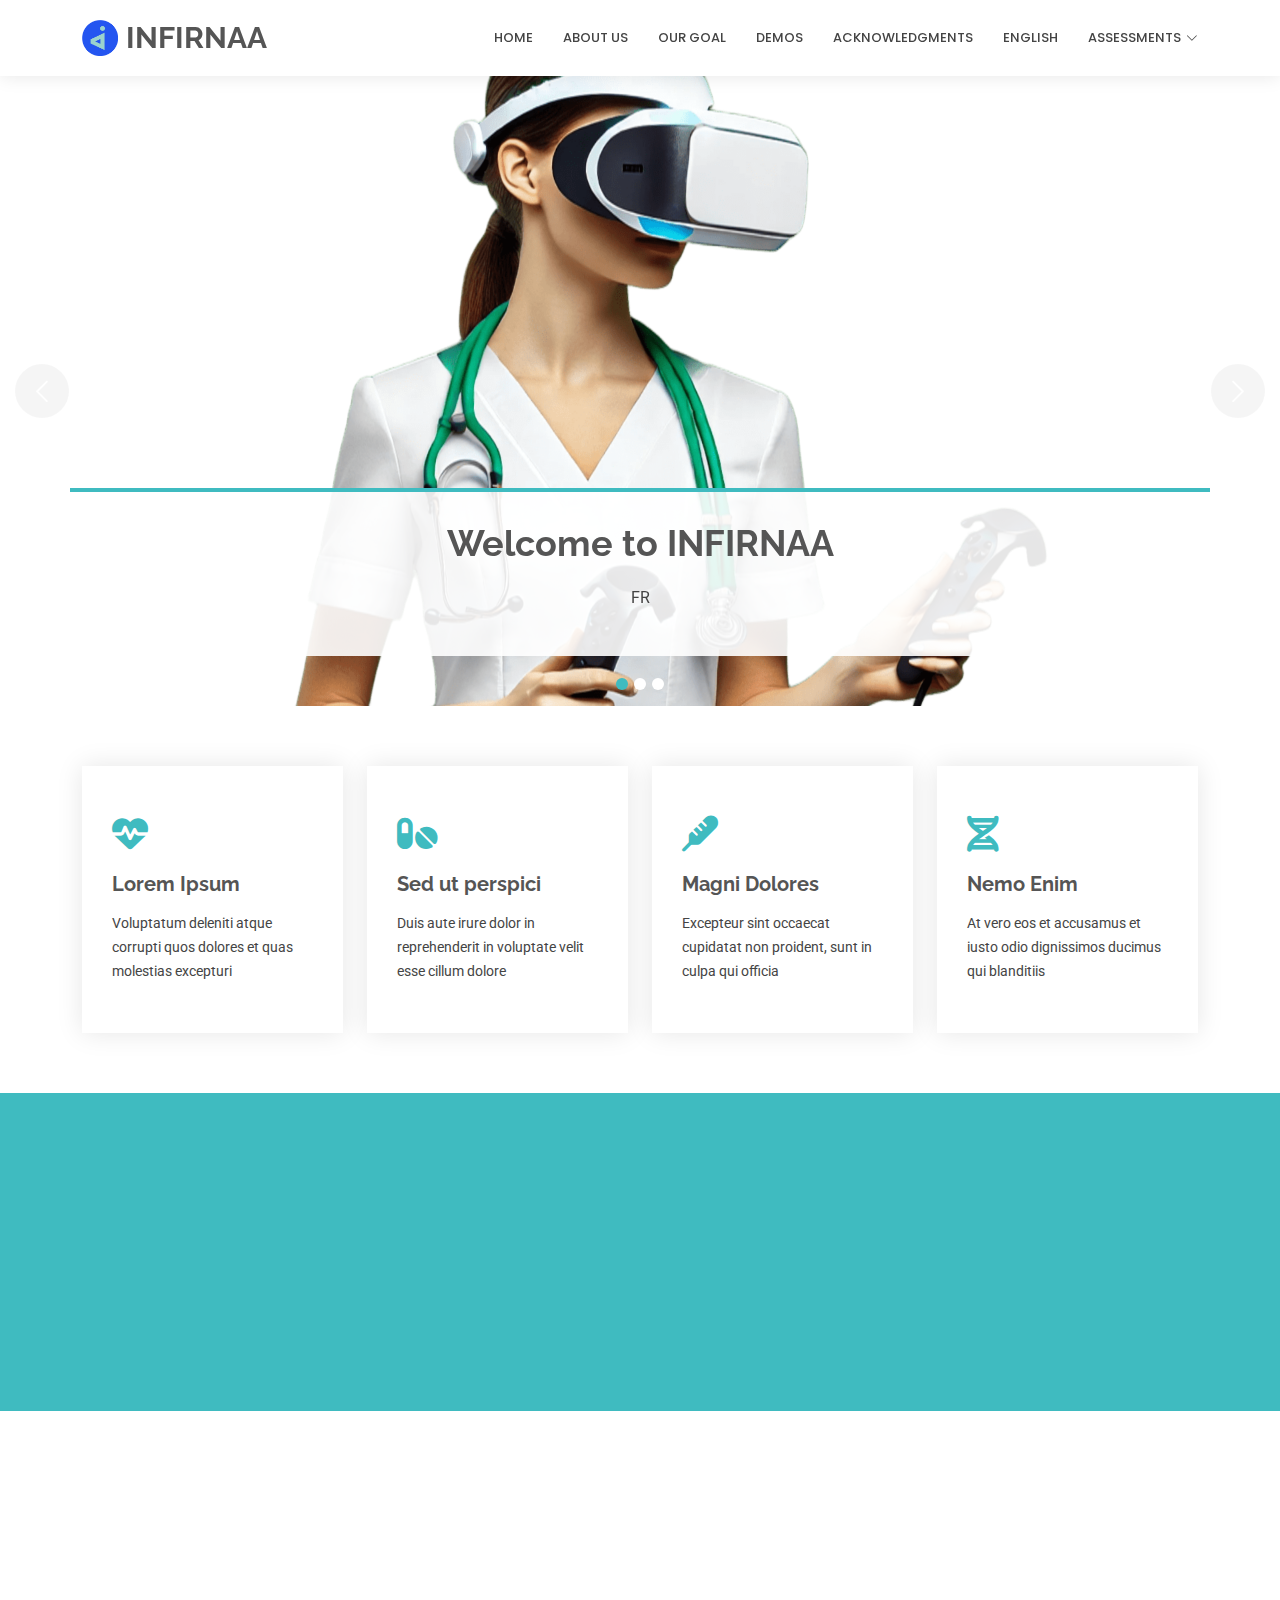
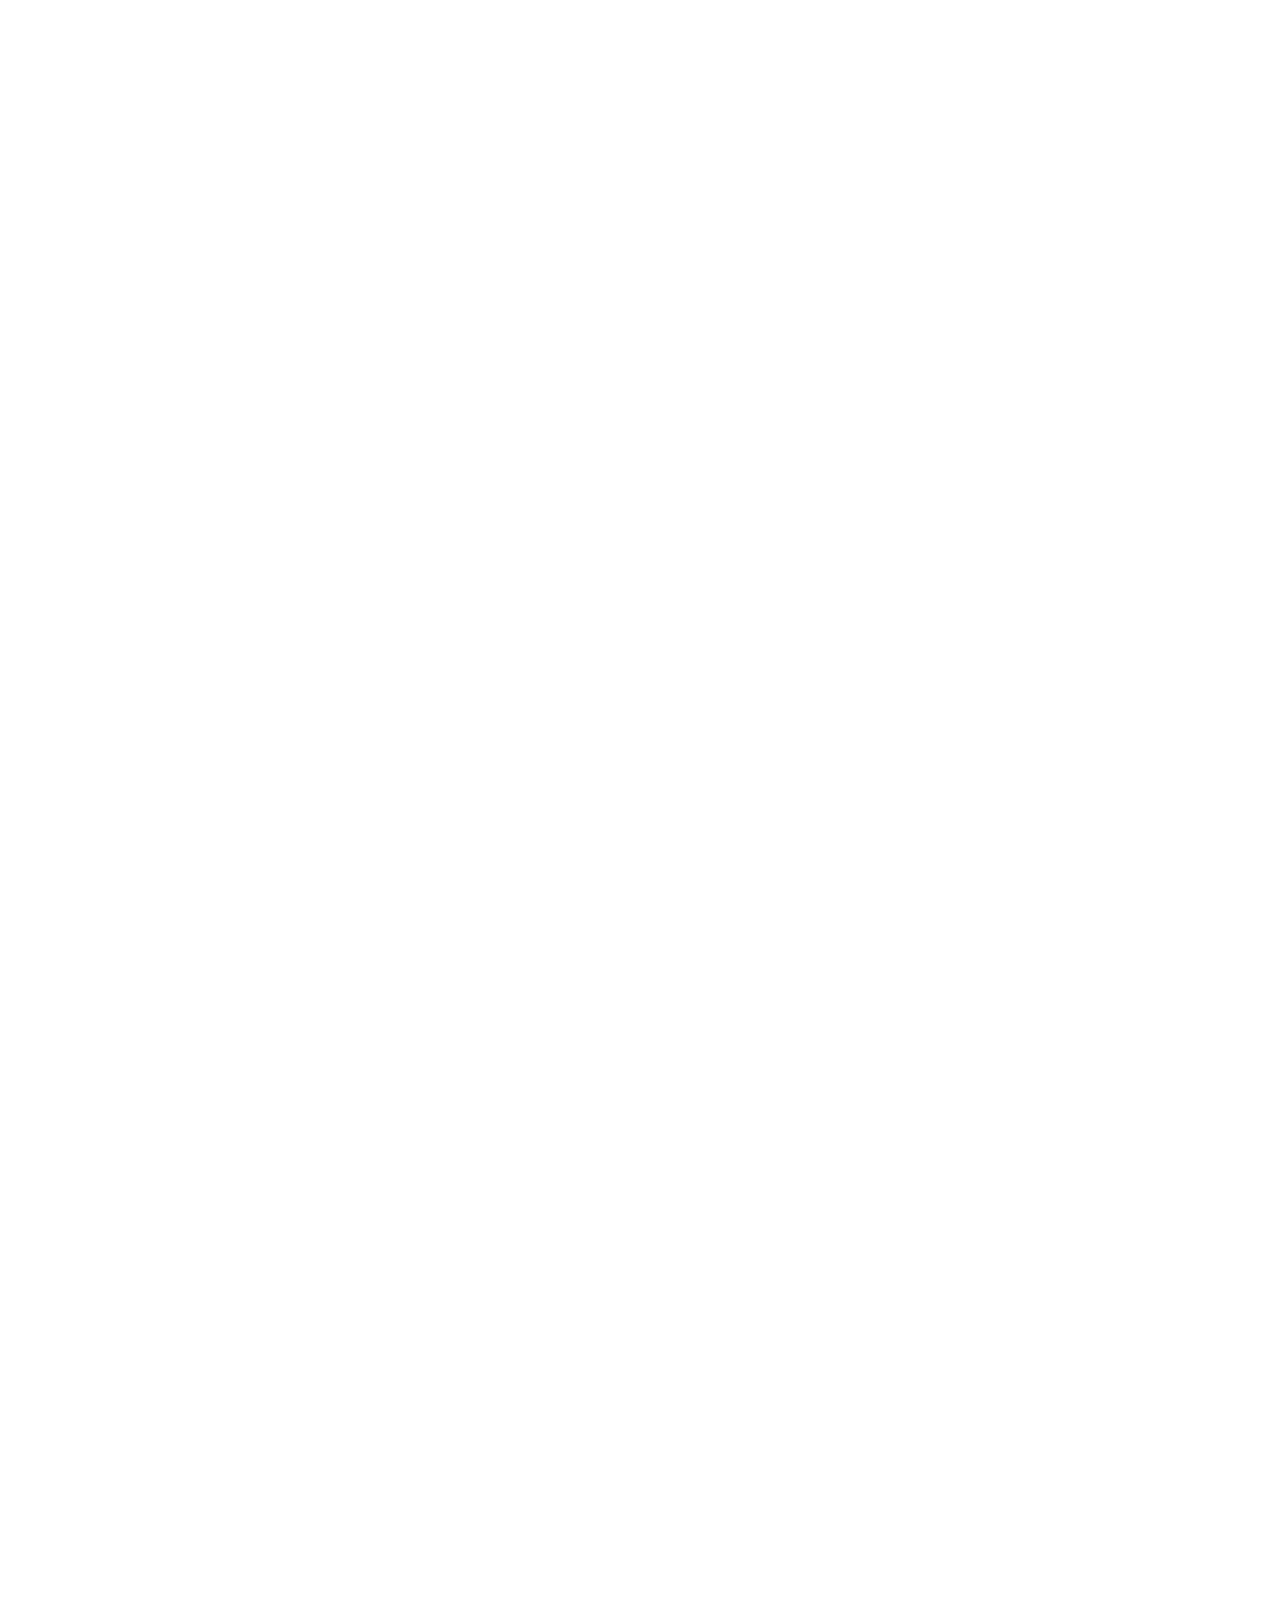
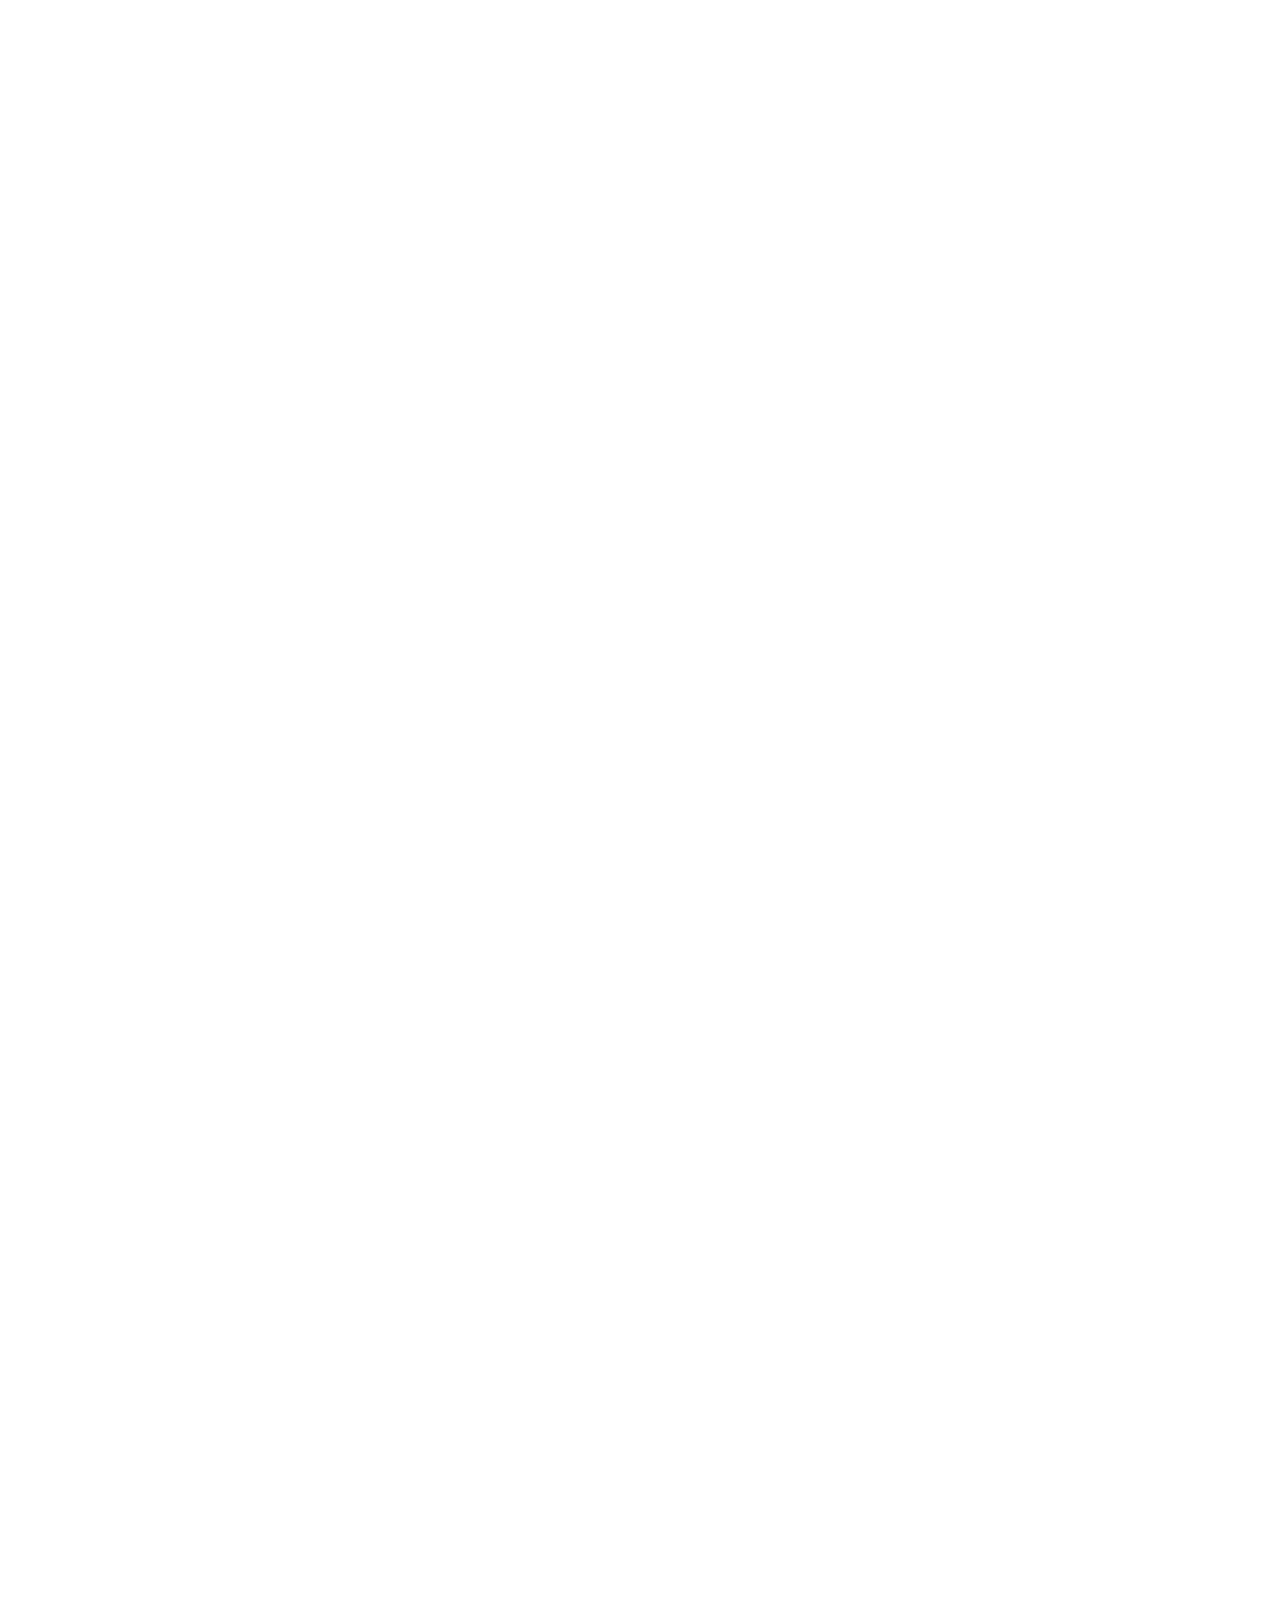
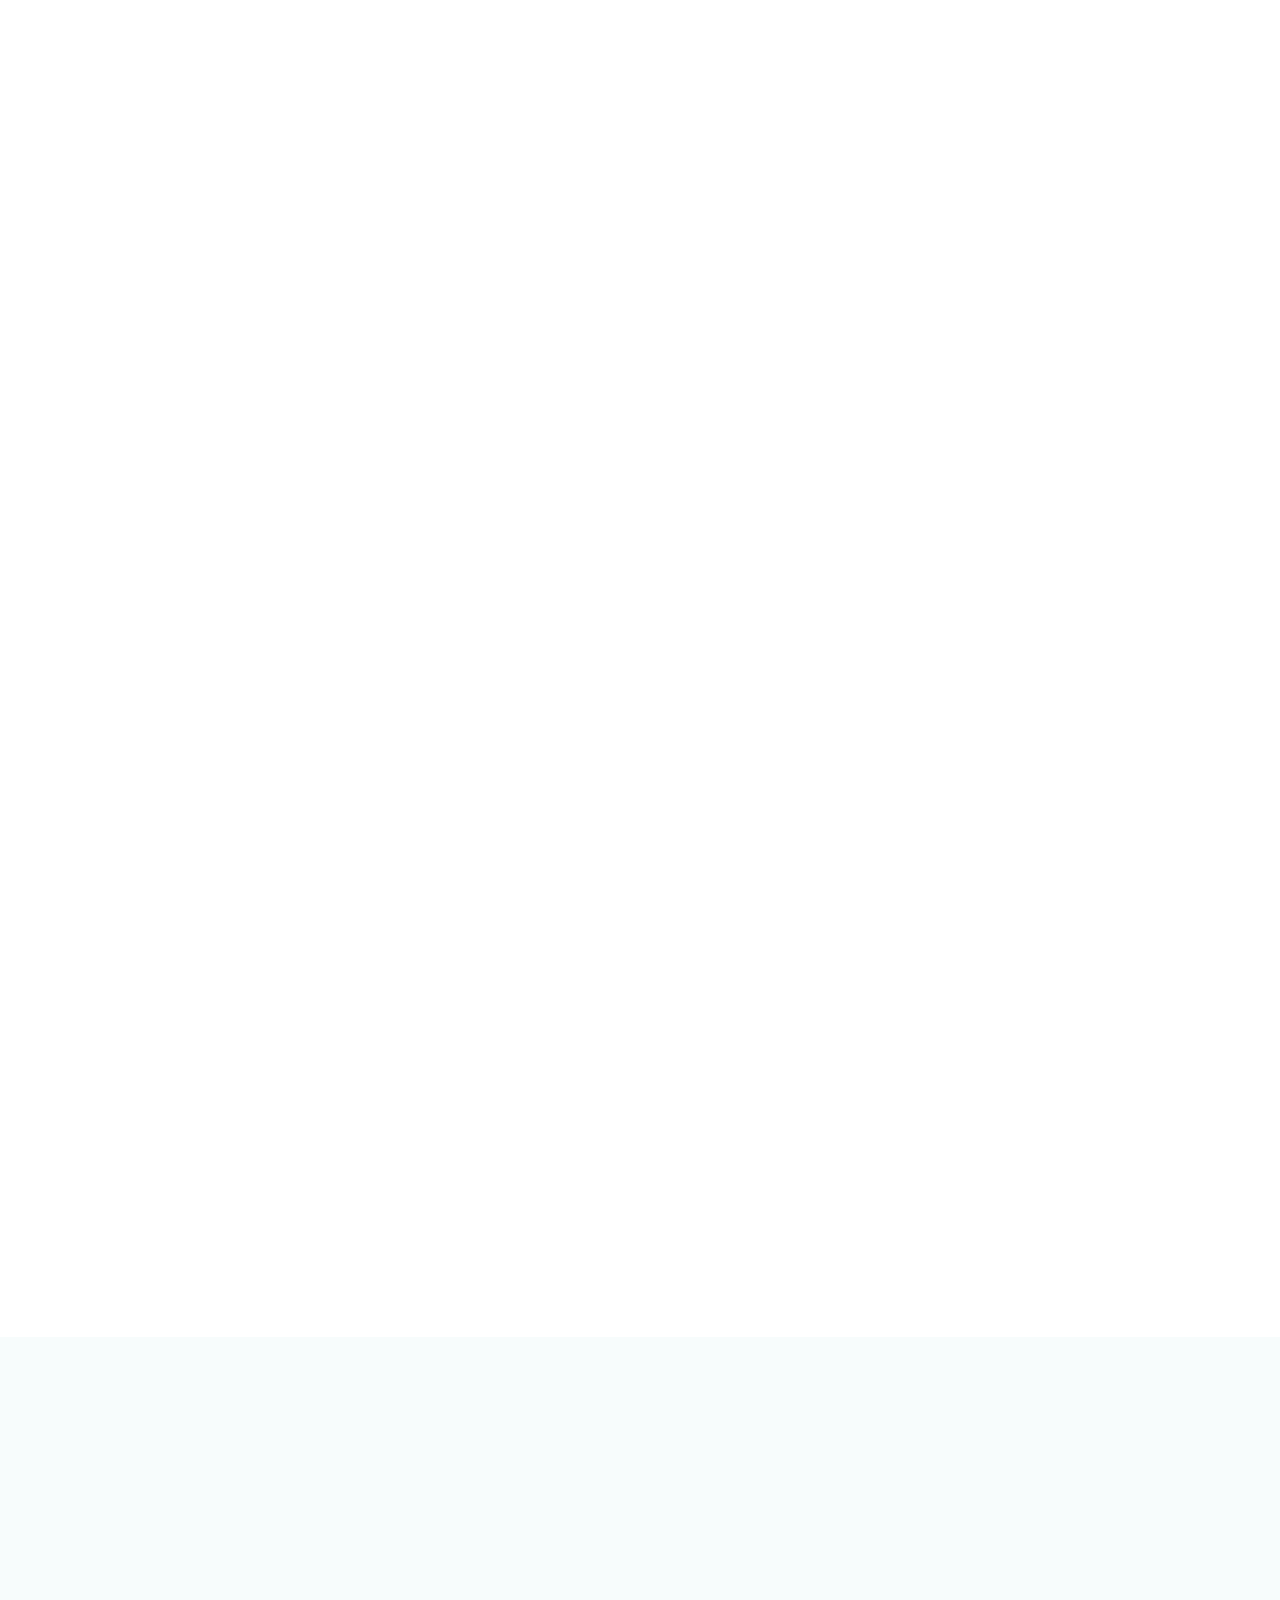
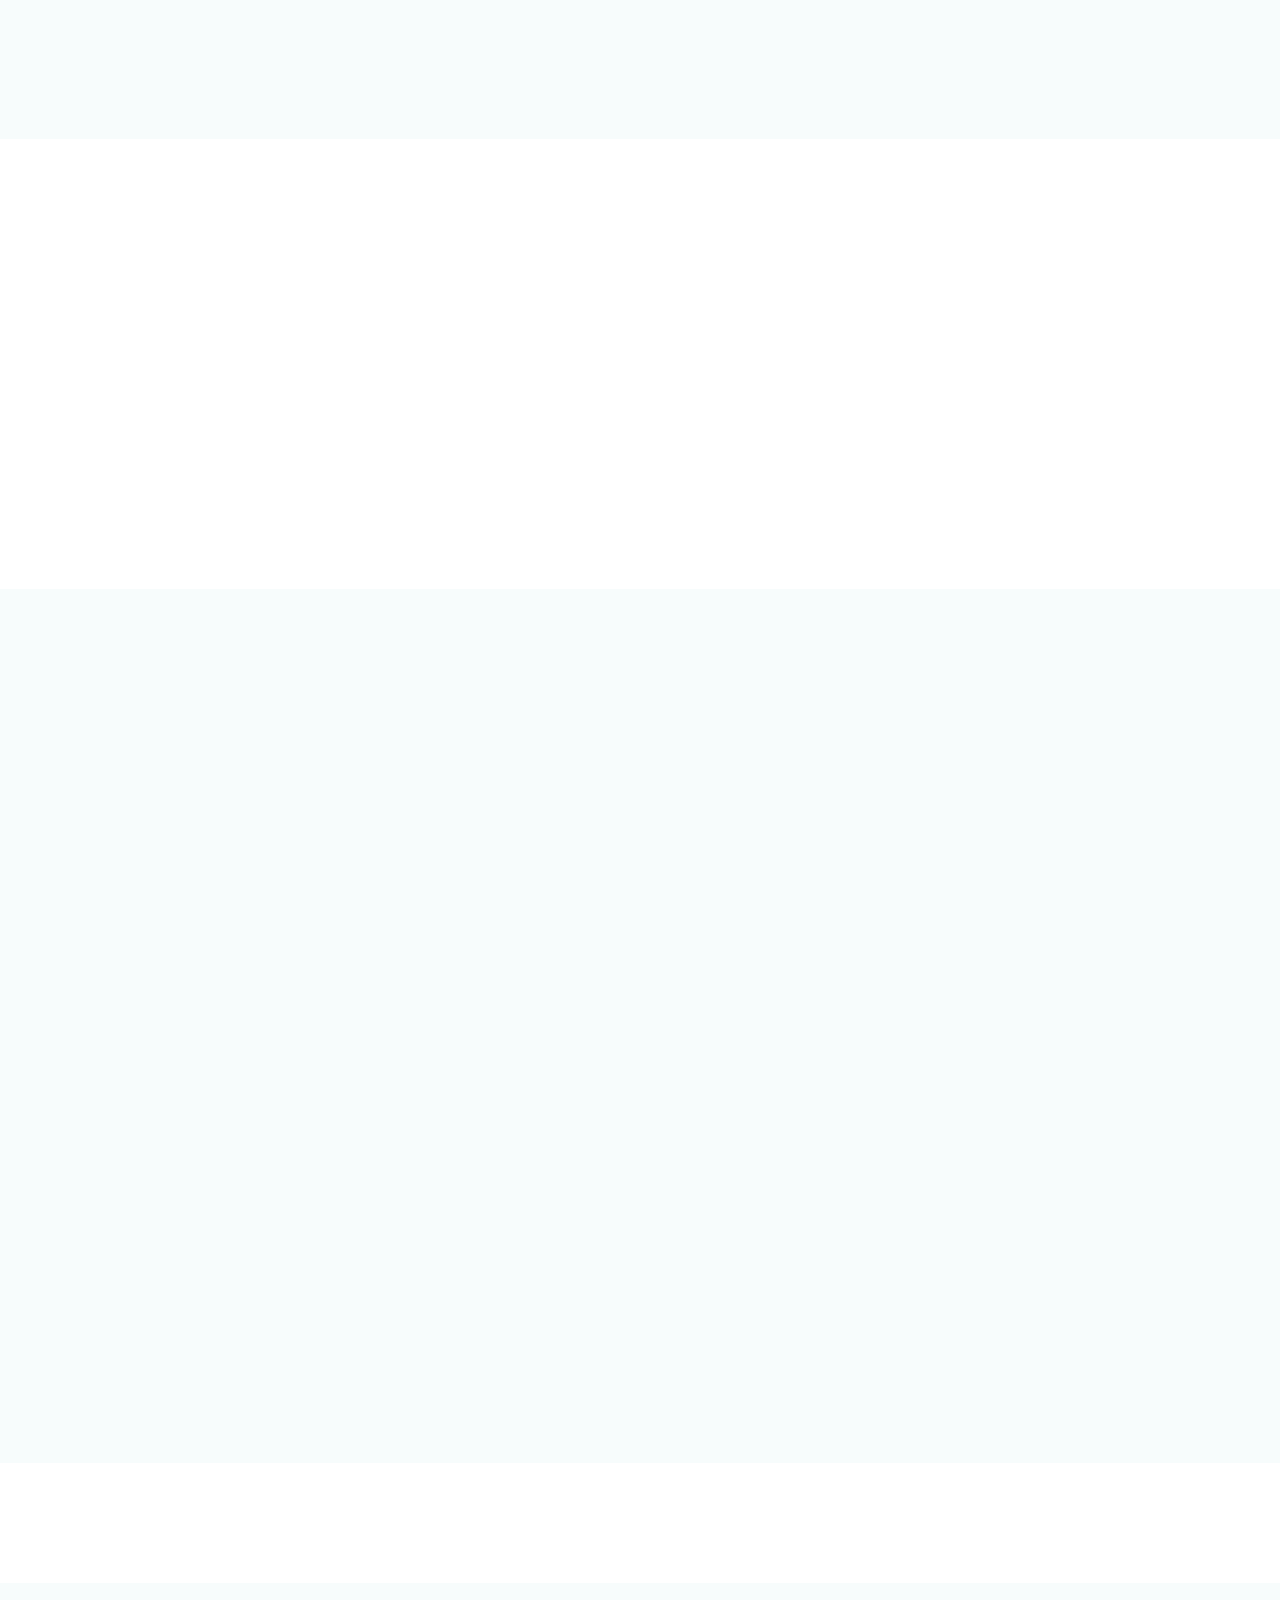
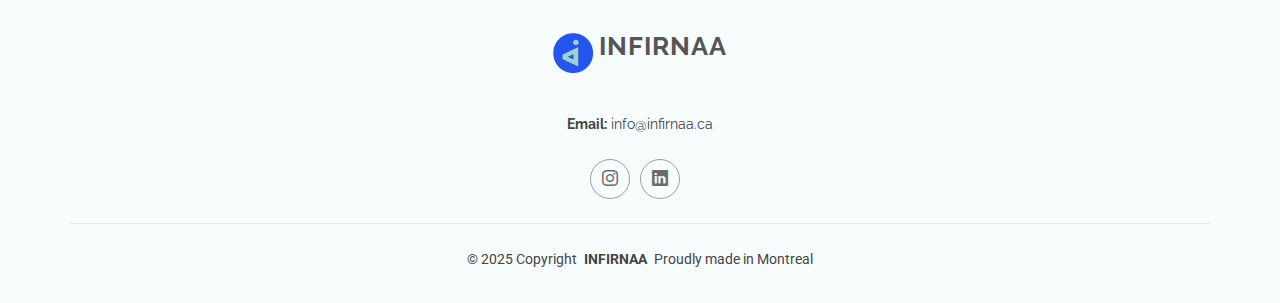
==== index-fr.html @ ef188435 "initial commit" ====
<!DOCTYPE html>
<html lang="fr">

<head>
  <meta charset="utf-8">
  <meta content="width=device-width, initial-scale=1.0" name="viewport">
  <title>index.html - INFIRNAA</title>
  <meta name="description" content="">
  <meta name="keywords" content="">

  <!-- Favicons -->
  <link href="infirnaa_symbole__couleur_1.png" rel="icon">
  <link href="infirnaa_signature_couleur_2.png" rel="apple-touch-icon">

  <!-- Fonts -->
  <link href="https://fonts.googleapis.com" rel="preconnect">
  <link href="https://fonts.gstatic.com" rel="preconnect" crossorigin>
  <link href="https://fonts.googleapis.com/css2?family=Roboto:ital,wght@0,100;0,300;0,400;0,500;0,700;0,900;1,100;1,300;1,400;1,500;1,700;1,900&family=Poppins:ital,wght@0,100;0,200;0,300;0,400;0,500;0,600;0,700;0,800;0,900;1,100;1,200;1,300;1,400;1,500;1,600;1,700;1,800;1,900&family=Raleway:ital,wght@0,100;0,200;0,300;0,400;0,500;0,600;0,700;0,800;0,900;1,100;1,200;1,300;1,400;1,500;1,600;1,700;1,800;1,900&display=swap" rel="stylesheet">

  <!-- Vendor CSS Files -->
  <link href="assets/vendor/bootstrap/css/bootstrap.min.css" rel="stylesheet">
  <link href="assets/vendor/bootstrap-icons/bootstrap-icons.css" rel="stylesheet">
  <link href="assets/vendor/aos/aos.css" rel="stylesheet">
  <link href="assets/vendor/fontawesome-free/css/all.min.css" rel="stylesheet">
  <link href="assets/vendor/glightbox/css/glightbox.min.css" rel="stylesheet">
  <link href="assets/vendor/swiper/swiper-bundle.min.css" rel="stylesheet">

  <!-- Main CSS File -->
  <link href="assets/css/main.css" rel="stylesheet">

</head>

<body class="index-page">

  <header id="header" class="header sticky-top">

    <div class="branding d-flex align-items-center">

      <div class="container position-relative d-flex align-items-center justify-content-end">
        <a href="index.html" class="logo d-flex align-items-center me-auto">
          <img src="assets/img/infirnaa_symbole__couleur_1.png" alt="">
          <!-- Uncomment the line below if you also wish to use a text logo -->
          <h1 class="sitename">INFIRNAA</h1>
        </a>

        <nav id="navmenu" class="navmenu">
          <ul>
            <li><a href="#hero" class="active">Home</a></li>
            <li><a href="#about">About Us</a></li>
            <li><a href="#goal">Our Goal</a></li>
            <li><a href="#demos">Demos</a></li>
            <li><a href="#doctors">Acknowledgments</a></li>
            <li><a href="index.html"> English</a></li>
            <li class="dropdown"><a href="#info"><span>Assessments</span><i class="bi bi-chevron-down toggle-dropdown"></i></a>
              <ul>
                  <li class="dropdown"><a href="#respiratory"><span>Respiratory Assessment</span><i class="bi bi-chevron-down toggle-dropdown"></i></a>
                     
                  </li>
                  <li class="dropdown"><a href="#cardiovascular"><span>Cardiovascular Assessment</span><i class="bi bi-chevron-down toggle-dropdown"></i></a>
                      
                  </li>
                  <li class="dropdown"><a href="#gastrointestinal"><span>Gastrointestinal Assessment</span><i class="bi bi-chevron-down toggle-dropdown"></i></a>
                      
                  </li>
                  <li class="dropdown"><a href="#musculoskeletal"><span>Musculoskeletal Assessment</span><i class="bi bi-chevron-down toggle-dropdown"></i></a>
                     
                  </li>
                  <li class="dropdown"><a href="#neurological"><span>Neurological Assessment</span><i class="bi bi-chevron-down toggle-dropdown"></i></a>
                      
                  </li>
                  <li class="dropdown"><a href="#ACLS"><span>Practicing ACLS</span><i class="bi bi-chevron-down toggle-dropdown"></i></a>
                     
                  </li>
              </ul>
            </li>
          </ul>
          <i class="mobile-nav-toggle d-xl-none bi bi-list"></i>
        </nav>

      </div>

    </div>

  </header>

  <main class="main">

    <!-- Hero Section -->
    <section id="hero" class="hero section">

      <div id="hero-carousel" class="carousel slide carousel-fade" data-bs-ride="carousel" data-bs-interval="5000">

        <div class="carousel-item active">
          <img src="assets/img/hero-carousel/VRRNBNI.png" alt="">
          <div class="container">
            <h2>Welcome to INFIRNAA</h2>
            <p>FR</p>
           
          </div>
        </div><!-- End Carousel Item -->

        <div class="carousel-item">
          <img src="assets/img/hero-carousel/hero-carousel-2.jpg" alt="">
          <div class="container">
            <h2>Our Goal</h2>
            <p>FR</p>
          
          </div>
        </div><!-- End Carousel Item -->

        

        <div class="carousel-item">
          <img src="assets/img/hero-carousel/hero-carousel-3.jpg" alt="">
          <div class="container">
            <h2>What Makes Us Different</h2>
            <p>FR</p>
         
          </div>
        </div><!-- End Carousel Item -->

        <a class="carousel-control-prev" href="#hero-carousel" role="button" data-bs-slide="prev">
          <span class="carousel-control-prev-icon bi bi-chevron-left" aria-hidden="true"></span>
        </a>

        <a class="carousel-control-next" href="#hero-carousel" role="button" data-bs-slide="next">
          <span class="carousel-control-next-icon bi bi-chevron-right" aria-hidden="true"></span>
        </a>

        <ol class="carousel-indicators"></ol>

      </div>

    </section><!-- /Hero Section -->
     
  <!-- Featured Services Section -->
      <section id="featured-services" class="featured-services section">

        <div class="container">
  
          <div class="row gy-4">
  
            <div class="col-xl-3 col-md-6 d-flex" data-aos="fade-up" data-aos-delay="100">
              <div class="service-item position-relative">
                <div class="icon"><i class="fas fa-heartbeat icon"></i></div>
                <h4><a href="" class="stretched-link">Lorem Ipsum</a></h4>
                <p>Voluptatum deleniti atque corrupti quos dolores et quas molestias excepturi</p>
              </div>
            </div><!-- End Service Item -->
  
            <div class="col-xl-3 col-md-6 d-flex" data-aos="fade-up" data-aos-delay="200">
              <div class="service-item position-relative">
                <div class="icon"><i class="fas fa-pills icon"></i></div>
                <h4><a href="" class="stretched-link">Sed ut perspici</a></h4>
                <p>Duis aute irure dolor in reprehenderit in voluptate velit esse cillum dolore</p>
              </div>
            </div><!-- End Service Item -->
  
            <div class="col-xl-3 col-md-6 d-flex" data-aos="fade-up" data-aos-delay="300">
              <div class="service-item position-relative">
                <div class="icon"><i class="fas fa-thermometer icon"></i></div>
                <h4><a href="" class="stretched-link">Magni Dolores</a></h4>
                <p>Excepteur sint occaecat cupidatat non proident, sunt in culpa qui officia</p>
              </div>
            </div><!-- End Service Item -->
  
            <div class="col-xl-3 col-md-6 d-flex" data-aos="fade-up" data-aos-delay="400">
              <div class="service-item position-relative">
                <div class="icon"><i class="fas fa-dna icon"></i></div>
                <h4><a href="" class="stretched-link">Nemo Enim</a></h4>
                <p>At vero eos et accusamus et iusto odio dignissimos ducimus qui blanditiis</p>
              </div>
            </div><!-- End Service Item -->
  
          </div>
  
        </div>
  
    </section><!-- /Featured Services Section -->

     

    <!-- Trailer Section -->
    <section id="trailer" class="trailer section accent-background">

      <div class="container">
        <div class="row justify-content-center" data-aos="zoom-in" data-aos-delay="100">
          <div class="col-xl-10">
            <div class="text-center">
              <h3>INFIRNAA Trailer</h3>
              <video width="800" controls><source src="assets/videos/INFIRNAA-TRAILER1 - Made with Clipchamp.mp4" type="video/mp4"></video>
            </div>
          </div>
        </div>
      </div>

    </section><!-- /Trailer Section -->

    <!-- About Section -->
    <section id="about" class="about section">

      <!-- Section Title -->
      <div class="container section-title" data-aos="fade-up">
        <h2>About Us<br></h2>
        <p>Necessitatibus eius consequatur ex aliquid fuga eum quidem sint consectetur velit</p>
        <p><br>INFIRNAA is an innovative virtual platform that is reshaping the landscape of nursing education by bridging the gap between classroom learning and real-world practice.</p>
      </div><!-- End Section Title -->

      <div class="container">

        <div class="row gy-4">
          <div class="col-lg-6 position-relative align-self-start" data-aos="fade-up" data-aos-delay="100">
            <img src="assets/img/infirnaa_signature_couleur_2.png" class="img-fluid" alt="">
            <a href="assets/videos/Demo 1 - Made with Clipchamp.mp4" class="glightbox pulsating-play-btn"></a>
          </div>
          <div class="col-lg-6 content" data-aos="fade-up" data-aos-delay="200">
            <h3>What Makes Us Different?</h3>
            <p class="fst-italic">
              Structured & Transparent: No more guesswork—students, educators, and healthcare providers have clear visibility into every step of the internship process.
            </p>
            <p class="fst-italic">
              Automated & Efficient: INFIRNAA replaces manual coordination with intelligent scheduling, performance tracking, and digital documentation, reducing administrative workload.
            </p>
            <p class="fst-italic">
              Scalable & Future-Ready: Built to adapt, INFIRNAA supports small programs to large institutions, with integration capabilities for evolving healthcare and educational needs.
            </p>
            <ul>
              <li><i class="bi bi-check2-all"></i> <span>Schools & Universities – Simplify internship coordination, ensure compliance, and improve student success.</span></li>
              <li><i class="bi bi-check2-all"></i> <span>Hospitals & Clinics – Streamline supervision, track intern performance, and reduce admin work.</span></li>
              <li><i class="bi bi-check2-all"></i> <span>Nursing Students – Know exactly what’s expected, get timely feedback, and feel prepared for their careers</span></li>
            </ul>
          </div>
        </div>

      </div>

    </section><!-- /About Section -->

    <!-- Goal Section -->
    <section id="goal" class="goal section">

      <!-- Section Title -->
      <div class="container section-title" data-aos="fade-up">
        <h2>Our Goal<br></h2>
        <p>Necessitatibus eius consequatur ex aliquid fuga eum quidem sint consectetur velit</p>
        <p><br>INFIRNAA’s main goal is to standardize and enhance nursing education, making it more accessible, effective, and stress-free for students, educators, and healthcare institutions.</p>
      </div><!-- End Section Title -->

      <!-- Stats Section -->
    <section id="stats" class="stats section">

      <div class="container" data-aos="fade-up" data-aos-delay="100">

        <div class="row gy-4">

          <div class="col-lg-3 col-md-6">
            <div class="stats-item d-flex align-items-center w-100 h-100">
              <i class="fas fa-user-md flex-shrink-0"></i>
              <div>
                <span data-purecounter-start="0" data-purecounter-end="25" data-purecounter-duration="1" class="purecounter"></span>
                <p>Doctors</p>
              </div>
            </div>
          </div><!-- End Stats Item -->

          <div class="col-lg-3 col-md-6">
            <div class="stats-item d-flex align-items-center w-100 h-100">
              <i class="far fa-hospital flex-shrink-0"></i>
              <div>
                <span data-purecounter-start="0" data-purecounter-end="15" data-purecounter-duration="1" class="purecounter"></span>
                <p>Departments</p>
              </div>
            </div>
          </div><!-- End Stats Item -->

          <div class="col-lg-3 col-md-6">
            <div class="stats-item d-flex align-items-center w-100 h-100">
              <i class="fas fa-flask flex-shrink-0"></i>
              <div>
                <span data-purecounter-start="0" data-purecounter-end="8" data-purecounter-duration="1" class="purecounter"></span>
                <p>Research Labs</p>
              </div>
            </div>
          </div><!-- End Stats Item -->

          <div class="col-lg-3 col-md-6">
            <div class="stats-item d-flex align-items-center w-100 h-100">
              <i class="fas fa-award flex-shrink-0"></i>
              <div>
                <span data-purecounter-start="0" data-purecounter-end="150" data-purecounter-duration="1" class="purecounter"></span>
                <p>Awards</p>
              </div>
            </div>
          </div><!-- End Stats Item -->

        </div>

      </div>

    </section><!-- /Stats Section -->

     <!-- Features Section -->
     <section id="features" class="features section">

      <div class="container">

        <div class="row justify-content-around gy-4">
          <div class="features-image col-lg-6" data-aos="fade-up" data-aos-delay="100"><img src="assets/img/features.jpg" alt=""></div>

          <div class="col-lg-5 d-flex flex-column justify-content-center" data-aos="fade-up" data-aos-delay="200">
            <h3>Enim quis est voluptatibus aliquid consequatur fugiat</h3>
            <p>Esse voluptas cumque vel exercitationem. Reiciendis est hic accusamus. Non ipsam et sed minima temporibus laudantium. Soluta voluptate sed facere corporis dolores excepturi</p>

            <div class="icon-box d-flex position-relative" data-aos="fade-up" data-aos-delay="300">
              <i class="fa-solid fa-hand-holding-medical flex-shrink-0"></i>
              <div>
                <h4><a href="" class="stretched-link">Lorem Ipsum</a></h4>
                <p>Voluptatum deleniti atque corrupti quos dolores et quas molestias excepturi sint occaecati cupiditate non provident</p>
              </div>
            </div><!-- End Icon Box -->

            <div class="icon-box d-flex position-relative" data-aos="fade-up" data-aos-delay="400">
              <i class="fa-solid fa-suitcase-medical flex-shrink-0"></i>
              <div>
                <h4><a href="" class="stretched-link">Nemo Enim</a></h4>
                <p>At vero eos et accusamus et iusto odio dignissimos ducimus qui blanditiis praesentium voluptatum deleniti atque</p>
              </div>
            </div><!-- End Icon Box -->

            <div class="icon-box d-flex position-relative" data-aos="fade-up" data-aos-delay="500">
              <i class="fa-solid fa-staff-snake flex-shrink-0"></i>
              <div>
                <h4><a href="" class="stretched-link">Dine Pad</a></h4>
                <p>Explicabo est voluptatum asperiores consequatur magnam. Et veritatis odit. Sunt aut deserunt minus aut eligendi omnis</p>
              </div>
            </div><!-- End Icon Box -->

            <div class="icon-box d-flex position-relative" data-aos="fade-up" data-aos-delay="600">
              <i class="fa-solid fa-lungs flex-shrink-0"></i>
              <div>
                <h4><a href="" class="stretched-link">Tride clov</a></h4>
                <p>Est voluptatem labore deleniti quis a delectus et. Saepe dolorem libero sit non aspernatur odit amet. Et eligendi</p>
              </div>
            </div><!-- End Icon Box -->

          </div>
        </div>

      </div>

    <!-- Demos Section -->
    <section id="demos" class="demos section">

      <div class="container" data-aos="fade-up" data-aos-delay="100">

        <div class="row gy-4 justify-content-center">

          <div class="col-lg-3 col-md-6">
            <div class="demos-item d-flex align-items-center w-100 h-100">
              <div>
                <p>ACLS Demo 1</p>
                <video width="300" controls><source src="assets/videos/ACLS Practice - Made with Clipchamp.mp4" type="video/mp4"></video>
              </div>
            </div>
          </div><!-- End Demos Item -->

          <div class="col-lg-3 col-md-6">
            <div class="demos-item d-flex align-items-center w-100 h-100">
              <div>
                <p>ACLS Demo 2</p>
                <video width="300" controls><source src="assets/videos/ACLS Practice 2 - Made with Clipchamp.mp4" type="video/mp4"></video>
              </div>
            </div>
          </div><!-- End Demos Item -->

          <div class="col-lg-3 col-md-6">
            <div class="demos-item d-flex align-items-center w-100 h-100">
              <div>
                <p>Code Blue Demo</p>
                <video width="300" controls><source src="assets/videos/CodeBlue - Made with Clipchamp.mp4" type="video/mp4"></video>
              </div>
            </div>
          </div><!-- End Demos Item -->

        </div>

      </div>

    </section><!-- /Demos Section -->

    <!-- Tabs Section -->
    <section id="tabs" class="tabs section">

        <!-- Section Title -->
        <div class="container section-title" data-aos="fade-up">
          <h2>Info On Assessments</h2>
          <p>Necessitatibus eius consequatur ex aliquid fuga eum quidem sint consectetur velit</p>
        </div><!-- End Section Title -->
  
        <div class="container" data-aos="fade-up" data-aos-delay="100">
  
          <div class="row">
            <div class="col-lg-3">
              <ul class="nav nav-tabs flex-column">
                <li class="nav-item">
                  <a class="nav-link active show" data-bs-toggle="tab" href="#tabs-tab-1">Respiratory</a>
                </li>
                <li class="nav-item">
                  <a class="nav-link" data-bs-toggle="tab" href="#tabs-tab-2">Cardiovascular</a>
                </li>
                <li class="nav-item">
                  <a class="nav-link" data-bs-toggle="tab" href="#tabs-tab-3">Gastrointestinal</a>
                </li>
                <li class="nav-item">
                  <a class="nav-link" data-bs-toggle="tab" href="#tabs-tab-4">Musculoskeletal</a>
                </li>
                <li class="nav-item">
                  <a class="nav-link" data-bs-toggle="tab" href="#tabs-tab-5">Neurological</a>
                </li>
              </ul>
            </div>
            <div class="col-lg-9 mt-4 mt-lg-0">
              <div class="tab-content">
                <div class="tab-pane active show" id="tabs-tab-1">
                  <div class="row">
                    <h3>Respiratory</h3>
                    <div class="col-lg-8 details order-2 order-lg-1">
                      <p class="fst-italic">Qui laudantium consequatur laborum sit qui ad sapiente dila parde sonata raqer a videna mareta paulona marka</p>
                          <p>Your respiratory system is made up of your lungs, airways (trachea, bronchi and bronchioles), diaphragm,
                           voice box, throat, nose and mouth. Its main function is to breathe in oxygen and breathe out carbon dioxide. It also helps protect you from harmful particles and germs and allows you to smell and speak.</p>
                    </div>
                    <div class="col-lg-4 text-center order-1 order-lg-2">
                      <img src="assets/img/+.png" alt="" class="img-fluid">
                    </div>
                  </div>
                </div>
                <div class="tab-pane" id="tabs-tab-2">
                  <div class="row">
                    <h3>Cardiovascular</h3>
                    <div class="col-lg-8 details order-2 order-lg-1">
                      <p class="fst-italic">Your circulatory system, or cardiovascular system, supplies oxygen and nutrients to your whole body and removes
                           waste through your blood. Your heart pumps blood that flows through your arteries, veins and capillaries. These blood vessels and your heart form your circulatory system. They work together to ensure your cells have what they need.</p>
                    </div>
                    <div class="col-lg-4 text-center order-1 order-lg-2">
                      <img src="assets/img/coeur.png" alt="" class="img-fluid">
                    </div>
                  </div>
                </div>
                <div class="tab-pane" id="tabs-tab-3">
                  <div class="row">
                    <h3>Gastrointestinal</h3>
                    <div class="col-lg-8 details order-2 order-lg-1">
                      <p class="fst-italic">The gastrointestinal (GI) system, or digestive system, is responsible for breaking down food and absorbing nutrients,
                           encompassing the GI tract (mouth to anus) and accessory organs like the liver and pancreas. </p>
                    </div>
                    <div class="col-lg-4 text-center order-1 order-lg-2">
                      <img src="assets/img/personne.png" alt="" class="img-fluid">
                    </div>
                  </div>
                </div>
                <div class="tab-pane" id="tabs-tab-4">
                  <div class="row">
                    <h3>Musculoskeletal</h3>
                    <div class="col-lg-8 details order-2 order-lg-1">
                      <p class="fst-italic">The musculoskeletal system is composed of bones, muscles, joints, tendons, ligaments, and cartilage,
                           providing the body with structure, support, and the ability to move.</p>
                    </div>
                    <div class="col-lg-4 text-center order-1 order-lg-2">
                      <img src="assets/img/+.png" alt="" class="img-fluid">
                    </div>
                  </div>
                </div>
                <div class="tab-pane" id="tabs-tab-5">
                  <div class="row">
                    <h3>Neurological</h3>
                    <div class="col-lg-8 details order-2 order-lg-1">
                      <p class="fst-italic">The neurological system, also known as the nervous system, is a complex network that coordinates an
                           animal's actions and sensory information by transmitting signals throughout the body, including the brain, spinal cord, and nerves.</p>
                    </div>
                    <div class="col-lg-4 text-center order-1 order-lg-2">
                      <img src="assets/img/steoscope.png" alt="" class="img-fluid">
                    </div>
                  </div>
                </div>
              </div>
            </div>
          </div>
  
        </div>
  
      </section><!-- /Tabs Section -->

    <!-- Assessments Section -->
    <section id="assessments" class="assessments section">

      <!-- Section Title -->
      <div class="container section-title" data-aos="fade-up">
        <h2>Assessments</h2>
        <p>Necessitatibus eius consequatur ex aliquid fuga eum quidem sint consectetur velit</p>
      </div><!-- End Section Title -->

      <div class="container">

        <div class="row gy-4">

          <div class="col-lg-4 col-md-6" data-aos="fade-up" data-aos-delay="100">
            <div id="respiratory" class="assessments-item  position-relative">
              <div class="icon">
                <i class="fa-solid fa-lungs"></i>
              </div>
              <a href="#" class="stretched-link">
                <h3>Respiratory Assessment</h3>
              </a>
              <p>This Respiratory Assessment Course is tailored for nursing students and registered nurses who want to improve their
                ability to assess respiratory health. Through interactive learning and case-based scenarios, participants will gain confidence 
                in identifying and managing respiratory conditions.
              </p>
            </div>
          </div><!-- End Assessments Item -->

          <div class="col-lg-4 col-md-6" data-aos="fade-up" data-aos-delay="200">
            <div id="cardiovascular" class="assessments-item position-relative">
              <div class="icon">
                <i class="fa-solid fa-heart"></i>
              </div>
              <a href="#" class="stretched-link">
                <h3>Cardiovascular Assessment</h3>
              </a>
              <p>This Cardiovascular Assessment Course provides nursing students and registered nurses with an interactive platform to refine their Cardiovascular
                assessment skills. The course covers essential assessment techniques, including heart sounds, pulse evaluations, and identifying
                cardiovascular emergencies.
              </p>
            </div>
          </div><!-- End Assessments Item -->

          <div class="col-lg-4 col-md-6" data-aos="fade-up" data-aos-delay="300">
            <div id="gastrointestinal" class="assessments-item position-relative">
              <div class="icon">
                <i class="fa-solid fa-head-side-cough-slash"></i>
              </div>
              <a href="#" class="stretched-link">
                <h3>Gastrointestinal Assessment</h3>
              </a>
              <p>This Gastrointestinal (GI) Assessment Course is designed to help nursing students and registered nurses
                enhance their ability to assess and identify gastrointestinal disorders. The course offers an engaging learning experience with interactive modules and case-beased practice.
              </p>
            </div>
          </div><!-- End Assessments Item -->

          <div class="col-lg-4 col-md-6" data-aos="fade-up" data-aos-delay="400">
            <div id="musculoskeletal" class="assessments-item position-relative">
              <div class="icon">
                <i class="fa-solid fa-bone"></i>
              </div>
              <a href="#" class="stretched-link">
                <h3>Musculoskeletal Assessment</h3>
              </a>
              <p>This Musculoskeletal Assessment Course is designed for nursing students and registered nurses on practice in evaluating joints, 
                muscles, and skeletal conditions through engaging interactive scenarios.</p>
              <a href="#" class="stretched-link"></a>
            </div>
          </div><!-- End Assessments Item -->

          <div class="col-lg-4 col-md-6" data-aos="fade-up" data-aos-delay="500">
            <div id="neurological" class="assessments-item position-relative">
              <div class="icon">
                <i class="fa-solid fa-lungs"></i>
              </div>
              <a href="#" class="stretched-link">
                <h3>Neurological Assessment</h3>
              </a>
              <p>This online Neurological Assessment Course is designed for nursing students and registered nurses who want to enhance their ability to assess
                neurological function in patients. The course provides and engaging, hands-on learningexperience with interactive simulations
                that reinforce essential skills without the pressure of exams or formal assessments.
              </p>
              <a href="#" class="stretched-link"></a>
            </div>
          </div><!-- End Assessments Item -->

          <div class="col-lg-4 col-md-6" data-aos="fade-up" data-aos-delay="600">
            <div id="ACLS" class="assessments-item position-relative">
              <div class="icon">
                <i class="fa-solid fa-pencil"></i>
              </div>
              <a href="#" class="stretched-link">
                <h3>Practicing ACLS</h3>
              </a>
              <p>This online Practice ACLS Course is designed exclusively for nursing students and registered nurses who want to enhance their Advanced Carviovascular Life Support (ACLS)
                skills in a realistic, interactive, and engaging way. This is not a certification course - instead, it provides a hands-on learning experience where participants
                can practice ACLS scenarios without the pressure of an exam or formal assessment.
              </p>
              <a href="#" class="stretched-link"></a>
            </div>
          </div><!-- End Assessments Item -->

        </div>

      </div>

    </section><!-- /Assessments Section -->

     <!-- Testimonials Section -->
     <section id="testimonials" class="testimonials section">

      <!-- Section Title -->
      <div class="container section-title" data-aos="fade-up">
        <h2>Testimonials</h2>
        <p>Necessitatibus eius consequatur ex aliquid fuga eum quidem sint consectetur velit</p>
      </div><!-- End Section Title -->

      <div class="container" data-aos="fade-up" data-aos-delay="100">

        <div class="swiper init-swiper" data-speed="600" data-delay="5000" data-breakpoints="{ &quot;320&quot;: { &quot;slidesPerView&quot;: 1, &quot;spaceBetween&quot;: 40 }, &quot;1200&quot;: { &quot;slidesPerView&quot;: 3, &quot;spaceBetween&quot;: 40 } }">
          <script type="application/json" class="swiper-config">
            {
              "loop": true,
              "speed": 600,
              "autoplay": {
                "delay": 5000
              },
              "slidesPerView": "auto",
              "pagination": {
                "el": ".swiper-pagination",
                "type": "bullets",
                "clickable": true
              },
              "breakpoints": {
                "320": {
                  "slidesPerView": 1,
                  "spaceBetween": 40
                },
                "1200": {
                  "slidesPerView": 3,
                  "spaceBetween": 20
                }
              }
            }
          </script>
          <div class="swiper-wrapper">

            <div class="swiper-slide">
              <div class="testimonial-item" "="">
            <p>
              <i class=" bi bi-quote quote-icon-left"></i>
                <span>Proin iaculis purus consequat sem cure digni ssim donec porttitora entum suscipit rhoncus. Accusantium quam, ultricies eget id, aliquam eget nibh et. Maecen aliquam, risus at semper.</span>
                <i class="bi bi-quote quote-icon-right"></i>
                </p>
                <img src="assets/img/testimonials/testimonials-1.jpg" class="testimonial-img" alt="">
                <h3>Saul Goodman</h3>
                <h4>Ceo &amp; Founder</h4>
              </div>
            </div><!-- End testimonial item -->

            <div class="swiper-slide">
              <div class="testimonial-item">
                <p>
                  <i class="bi bi-quote quote-icon-left"></i>
                  <span>Export tempor illum tamen malis malis eram quae irure esse labore quem cillum quid malis quorum velit fore eram velit sunt aliqua noster fugiat irure amet legam anim culpa.</span>
                  <i class="bi bi-quote quote-icon-right"></i>
                </p>
                <img src="assets/img/testimonials/testimonials-2.jpg" class="testimonial-img" alt="">
                <h3>Sara Wilsson</h3>
                <h4>Designer</h4>
              </div>
            </div><!-- End testimonial item -->

            <div class="swiper-slide">
              <div class="testimonial-item">
                <p>
                  <i class="bi bi-quote quote-icon-left"></i>
                  <span>Enim nisi quem export duis labore cillum quae magna enim sint quorum nulla quem veniam duis minim tempor labore quem eram duis noster aute amet eram fore quis sint minim.</span>
                  <i class="bi bi-quote quote-icon-right"></i>
                </p>
                <img src="assets/img/testimonials/testimonials-3.jpg" class="testimonial-img" alt="">
                <h3>Jena Karlis</h3>
                <h4>Store Owner</h4>
              </div>
            </div><!-- End testimonial item -->

            <div class="swiper-slide">
              <div class="testimonial-item">
                <p>
                  <i class="bi bi-quote quote-icon-left"></i>
                  <span>Fugiat enim eram quae cillum dolore dolor amet nulla culpa multos export minim fugiat dolor enim duis veniam ipsum anim magna sunt elit fore quem dolore labore illum veniam.</span>
                  <i class="bi bi-quote quote-icon-right"></i>
                </p>
                <img src="assets/img/testimonials/testimonials-4.jpg" class="testimonial-img" alt="">
                <h3>Matt Brandon</h3>
                <h4>Freelancer</h4>
              </div>
            </div><!-- End testimonial item -->

            <div class="swiper-slide">
              <div class="testimonial-item">
                <p>
                  <i class="bi bi-quote quote-icon-left"></i>
                  <span>Quis quorum aliqua sint quem legam fore sunt eram irure aliqua veniam tempor noster veniam sunt culpa nulla illum cillum fugiat legam esse veniam culpa fore nisi cillum quid.</span>
                  <i class="bi bi-quote quote-icon-right"></i>
                </p>
                <img src="assets/img/testimonials/testimonials-5.jpg" class="testimonial-img" alt="">
                <h3>John Larson</h3>
                <h4>Entrepreneur</h4>
              </div>
            </div><!-- End testimonial item -->

          </div>
          <div class="swiper-pagination"></div>
        </div>

      </div>

    </section><!-- /Testimonials Section -->
<!-- Doctors Section -->
<section id="doctors" class="doctors section light-background">

  <!-- Section Title -->
  <div class="container section-title" data-aos="fade-up">
    <h2>Doctors</h2>
    <p>Necessitatibus eius consequatur ex aliquid fuga eum quidem sint consectetur velit</p>
  </div><!-- End Section Title -->

  <div class="container">

    <div class="row gy-4">

      <div class="col-lg-3 col-md-6 d-flex align-items-stretch" data-aos="fade-up" data-aos-delay="100">
        <div class="team-member">
          <div class="member-img">
            <img src="assets/img/doctors/doctors-1.jpg" class="img-fluid" alt="">
            <div class="social">
              <a href=""><i class="bi bi-twitter-x"></i></a>
              <a href=""><i class="bi bi-facebook"></i></a>
              <a href=""><i class="bi bi-instagram"></i></a>
              <a href=""><i class="bi bi-linkedin"></i></a>
            </div>
          </div>
          <div class="member-info">
            <h4>Walter White</h4>
            <span>Chief Medical Officer</span>
          </div>
        </div>
      </div><!-- End Team Member -->

      <div class="col-lg-3 col-md-6 d-flex align-items-stretch" data-aos="fade-up" data-aos-delay="200">
        <div class="team-member">
          <div class="member-img">
            <img src="assets/img/doctors/doctors-2.jpg" class="img-fluid" alt="">
            <div class="social">
              <a href=""><i class="bi bi-twitter-x"></i></a>
              <a href=""><i class="bi bi-facebook"></i></a>
              <a href=""><i class="bi bi-instagram"></i></a>
              <a href=""><i class="bi bi-linkedin"></i></a>
            </div>
          </div>
          <div class="member-info">
            <h4>Sarah Jhonson</h4>
            <span>Anesthesiologist</span>
          </div>
        </div>
      </div><!-- End Team Member -->

      <div class="col-lg-3 col-md-6 d-flex align-items-stretch" data-aos="fade-up" data-aos-delay="300">
        <div class="team-member">
          <div class="member-img">
            <img src="assets/img/doctors/doctors-3.jpg" class="img-fluid" alt="">
            <div class="social">
              <a href=""><i class="bi bi-twitter-x"></i></a>
              <a href=""><i class="bi bi-facebook"></i></a>
              <a href=""><i class="bi bi-instagram"></i></a>
              <a href=""><i class="bi bi-linkedin"></i></a>
            </div>
          </div>
          <div class="member-info">
            <h4>William Anderson</h4>
            <span>Cardiology</span>
          </div>
        </div>
      </div><!-- End Team Member -->

      <div class="col-lg-3 col-md-6 d-flex align-items-stretch" data-aos="fade-up" data-aos-delay="400">
        <div class="team-member">
          <div class="member-img">
            <img src="assets/img/doctors/doctors-4.jpg" class="img-fluid" alt="">
            <div class="social">
              <a href=""><i class="bi bi-twitter-x"></i></a>
              <a href=""><i class="bi bi-facebook"></i></a>
              <a href=""><i class="bi bi-instagram"></i></a>
              <a href=""><i class="bi bi-linkedin"></i></a>
            </div>
          </div>
          <div class="member-info">
            <h4>Amanda Jepson</h4>
            <span>Neurosurgeon</span>
          </div>
        </div>
      </div><!-- End Team Member -->

    </div>

  </div>

</section><!-- /Doctors Section -->

<!-- Gallery Section -->
<section id="gallery" class="gallery section">

  <!-- Section Title -->
  <div class="container section-title" data-aos="fade-up">
    <h2>Gallery</h2>
    <p>Necessitatibus eius consequatur ex aliquid fuga eum quidem sint consectetur velit</p>
  </div><!-- End Section Title -->

  <div class="container" data-aos="fade-up" data-aos-delay="100">

    <div class="swiper init-swiper">
      <script type="application/json" class="swiper-config">
        {
          "loop": true,
          "speed": 600,
          "autoplay": {
            "delay": 5000
          },
          "slidesPerView": "auto",
          "centeredSlides": true,
          "pagination": {
            "el": ".swiper-pagination",
            "type": "bullets",
            "clickable": true
          },
          "breakpoints": {
            "320": {
              "slidesPerView": 1,
              "spaceBetween": 0
            },
            "768": {
              "slidesPerView": 3,
              "spaceBetween": 20
            },
            "1200": {
              "slidesPerView": 5,
              "spaceBetween": 20
            }
          }
        }
      </script>
      <div class="swiper-wrapper align-items-center">
        <div class="swiper-slide"><a class="glightbox" data-gallery="images-gallery" href="assets/img/gallery/gallery-1.jpg"><img src="assets/img/gallery/gallery-1.jpg" class="img-fluid" alt=""></a></div>
        <div class="swiper-slide"><a class="glightbox" data-gallery="images-gallery" href="assets/img/gallery/gallery-2.jpg"><img src="assets/img/gallery/gallery-2.jpg" class="img-fluid" alt=""></a></div>
        <div class="swiper-slide"><a class="glightbox" data-gallery="images-gallery" href="assets/img/gallery/gallery-3.jpg"><img src="assets/img/gallery/gallery-3.jpg" class="img-fluid" alt=""></a></div>
        <div class="swiper-slide"><a class="glightbox" data-gallery="images-gallery" href="assets/img/gallery/gallery-4.jpg"><img src="assets/img/gallery/gallery-4.jpg" class="img-fluid" alt=""></a></div>
        <div class="swiper-slide"><a class="glightbox" data-gallery="images-gallery" href="assets/img/gallery/gallery-5.jpg"><img src="assets/img/gallery/gallery-5.jpg" class="img-fluid" alt=""></a></div>
        <div class="swiper-slide"><a class="glightbox" data-gallery="images-gallery" href="assets/img/gallery/gallery-6.jpg"><img src="assets/img/gallery/gallery-6.jpg" class="img-fluid" alt=""></a></div>
        <div class="swiper-slide"><a class="glightbox" data-gallery="images-gallery" href="assets/img/gallery/gallery-7.jpg"><img src="assets/img/gallery/gallery-7.jpg" class="img-fluid" alt=""></a></div>
        <div class="swiper-slide"><a class="glightbox" data-gallery="images-gallery" href="assets/img/gallery/gallery-8.jpg"><img src="assets/img/gallery/gallery-8.jpg" class="img-fluid" alt=""></a></div>
      </div>
      <div class="swiper-pagination"></div>
    </div>

  </div>

</section><!-- /Gallery Section -->

<!-- Faq Section -->
<section id="faq" class="faq section light-background">

  <!-- Section Title -->
  <div class="container section-title" data-aos="fade-up">
    <h2>Frequently Asked Questions</h2>
    <p>Necessitatibus eius consequatur ex aliquid fuga eum quidem sint consectetur velit</p>
  </div><!-- End Section Title -->

  <div class="container">

    <div class="row justify-content-center">

      <div class="col-lg-10" data-aos="fade-up" data-aos-delay="100">

        <div class="faq-container">

          <div class="faq-item">
            <h3>Non consectetur a erat nam at lectus urna duis?</h3>
            <div class="faq-content">
              <p>Feugiat pretium nibh ipsum consequat. Tempus iaculis urna id volutpat lacus laoreet non curabitur gravida. Venenatis lectus magna fringilla urna porttitor rhoncus dolor purus non.</p>
            </div>
            <i class="faq-toggle bi bi-chevron-right"></i>
          </div><!-- End Faq item-->

          <div class="faq-item">
            <h3>Feugiat scelerisque varius morbi enim nunc faucibus?</h3>
            <div class="faq-content">
              <p>Dolor sit amet consectetur adipiscing elit pellentesque habitant morbi. Id interdum velit laoreet id donec ultrices. Fringilla phasellus faucibus scelerisque eleifend donec pretium. Est pellentesque elit ullamcorper dignissim. Mauris ultrices eros in cursus turpis massa tincidunt dui.</p>
            </div>
            <i class="faq-toggle bi bi-chevron-right"></i>
          </div><!-- End Faq item-->

          <div class="faq-item">
            <h3>Dolor sit amet consectetur adipiscing elit pellentesque?</h3>
            <div class="faq-content">
              <p>Eleifend mi in nulla posuere sollicitudin aliquam ultrices sagittis orci. Faucibus pulvinar elementum integer enim. Sem nulla pharetra diam sit amet nisl suscipit. Rutrum tellus pellentesque eu tincidunt. Lectus urna duis convallis convallis tellus. Urna molestie at elementum eu facilisis sed odio morbi quis</p>
            </div>
            <i class="faq-toggle bi bi-chevron-right"></i>
          </div><!-- End Faq item-->

          <div class="faq-item">
            <h3>Ac odio tempor orci dapibus. Aliquam eleifend mi in nulla?</h3>
            <div class="faq-content">
              <p>Dolor sit amet consectetur adipiscing elit pellentesque habitant morbi. Id interdum velit laoreet id donec ultrices. Fringilla phasellus faucibus scelerisque eleifend donec pretium. Est pellentesque elit ullamcorper dignissim. Mauris ultrices eros in cursus turpis massa tincidunt dui.</p>
            </div>
            <i class="faq-toggle bi bi-chevron-right"></i>
          </div><!-- End Faq item-->

          <div class="faq-item">
            <h3>Tempus quam pellentesque nec nam aliquam sem et tortor?</h3>
            <div class="faq-content">
              <p>Molestie a iaculis at erat pellentesque adipiscing commodo. Dignissim suspendisse in est ante in. Nunc vel risus commodo viverra maecenas accumsan. Sit amet nisl suscipit adipiscing bibendum est. Purus gravida quis blandit turpis cursus in</p>
            </div>
            <i class="faq-toggle bi bi-chevron-right"></i>
          </div><!-- End Faq item-->

          <div class="faq-item">
            <h3>Perspiciatis quod quo quos nulla quo illum ullam?</h3>
            <div class="faq-content">
              <p>Enim ea facilis quaerat voluptas quidem et dolorem. Quis et consequatur non sed in suscipit sequi. Distinctio ipsam dolore et.</p>
            </div>
            <i class="faq-toggle bi bi-chevron-right"></i>
          </div><!-- End Faq item-->

        </div>

      </div><!-- End Faq Column-->

    </div>

  </div>

</section><!-- /Faq Section -->

  </main>

  <footer id="footer" class="footer light-background">

    <div class="container footer-top text-center">
        <div class="row">
        <div class="col-lg-12 col-md-6 footer-about">
          <a href="index.html" class="logo d-flex justify-content-center">
            <img src="assets/img/infirnaa_symbole__couleur_1.png" alt="">
            <span class="sitename">INFIRNAA</span>
          </a>
          <div class="footer-contact pt-3">
            <p><strong>Email:</strong> <span>info@infirnaa.ca</span></p>
          </div>
          <div class="social-links d-flex mt-4 justify-content-center">
            <a href="https://www.instagram.com/infirnaa/"><i class="bi bi-instagram"></i></a>
            <a href="https://www.linkedin.com/company/infirnaa/?viewAsMember=true"><i class="bi bi-linkedin"></i></a>
          </div>
        </div>
        </div>
    </div>

    <div class="container copyright text-center mt-4">
      <p>© 2025 <span>Copyright</span> <strong class="px-1 sitename">INFIRNAA</strong> <span>Proudly made in Montreal</span></p>
      <div class="credits">
        <!-- All the links in the footer should remain intact. -->
        <!-- You can delete the links only if you've purchased the pro version. -->
        <!-- Licensing information: https://bootstrapmade.com/license/ -->
        <!-- Purchase the pro version with working PHP/AJAX contact form: [buy-url] -->
       
      </div>
    </div>

  </footer>

  <!-- Scroll Top -->
  <a href="#" id="scroll-top" class="scroll-top d-flex align-items-center justify-content-center"><i class="bi bi-arrow-up-short"></i></a>

  <!-- Preloader -->
  <div id="preloader"></div>

  <!-- Vendor JS Files -->
  <script src="assets/vendor/bootstrap/js/bootstrap.bundle.min.js"></script>
  <script src="assets/vendor/php-email-form/validate.js"></script>
  <script src="assets/vendor/aos/aos.js"></script>
  <script src="assets/vendor/glightbox/js/glightbox.min.js"></script>
  <script src="assets/vendor/purecounter/purecounter_vanilla.js"></script>
  <script src="assets/vendor/swiper/swiper-bundle.min.js"></script>

  <!-- Main JS File -->
  <script src="assets/js/main.js"></script>

</body>

</html>
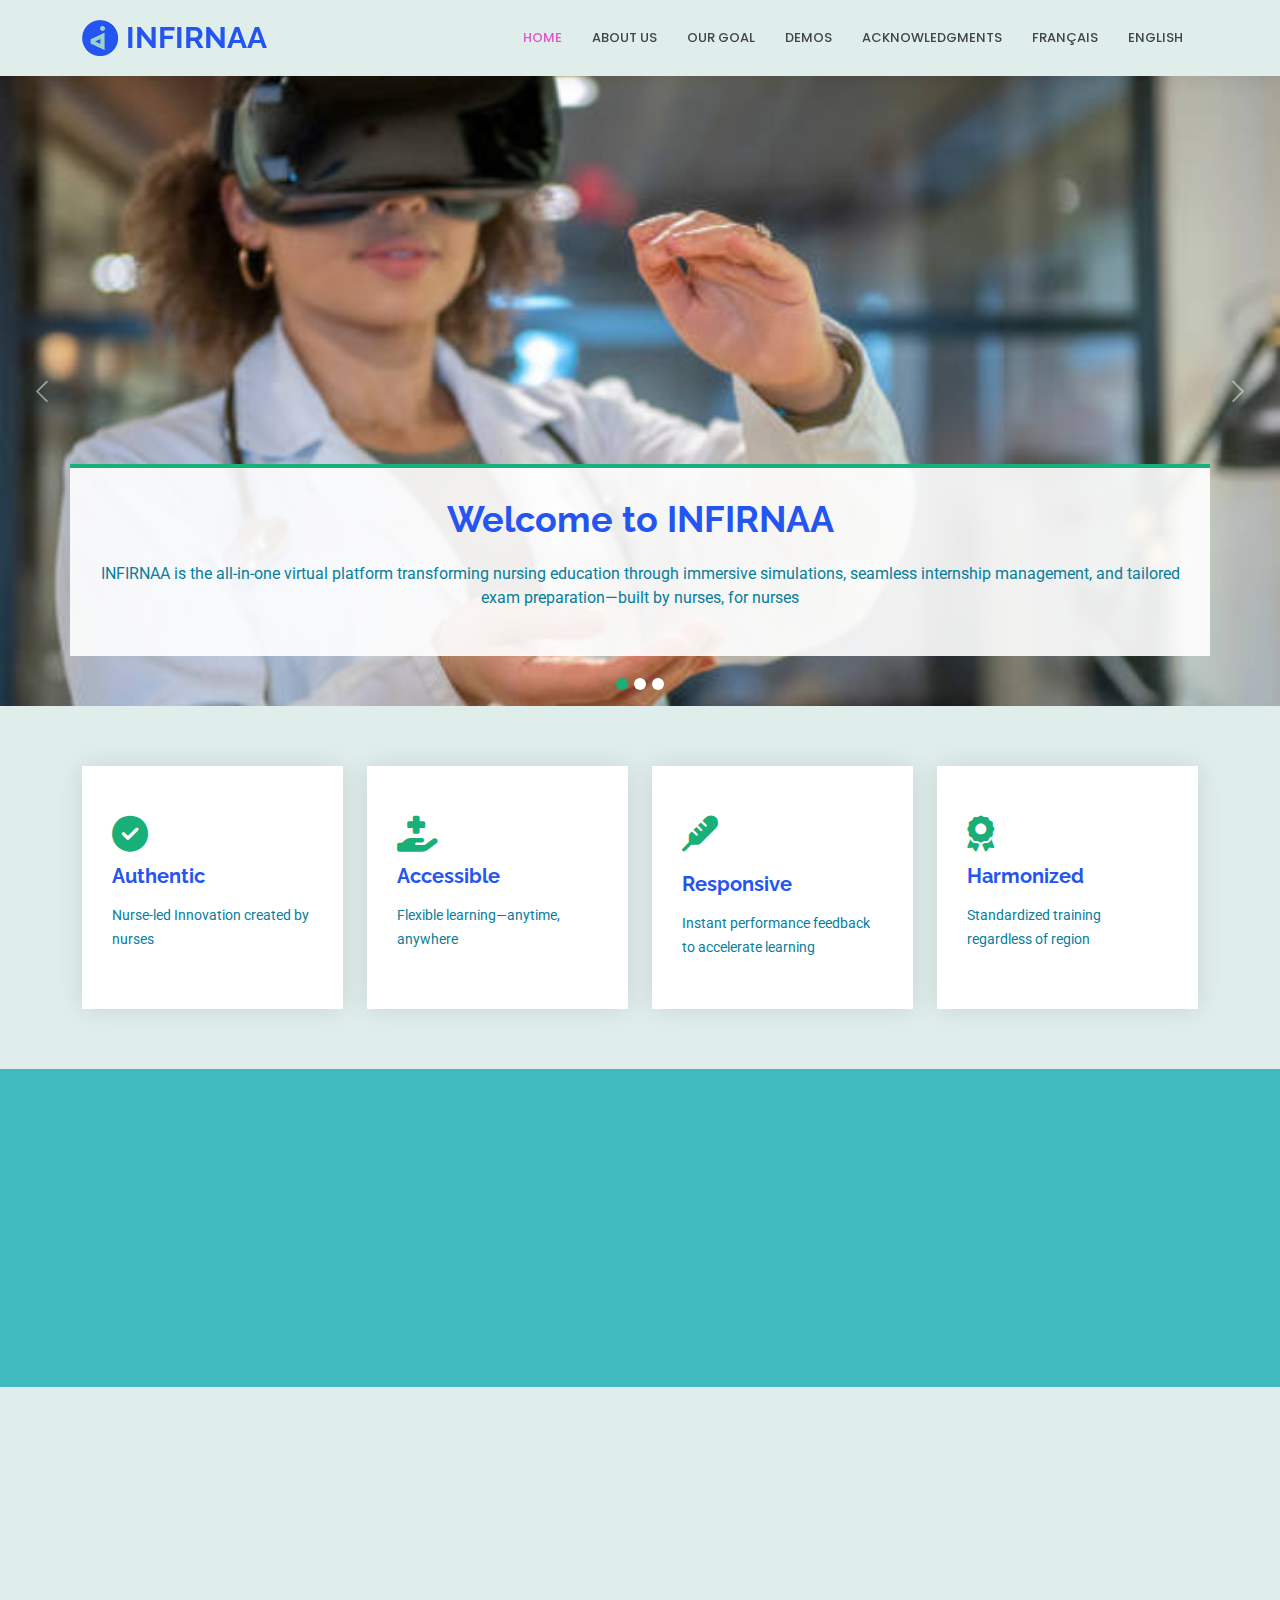
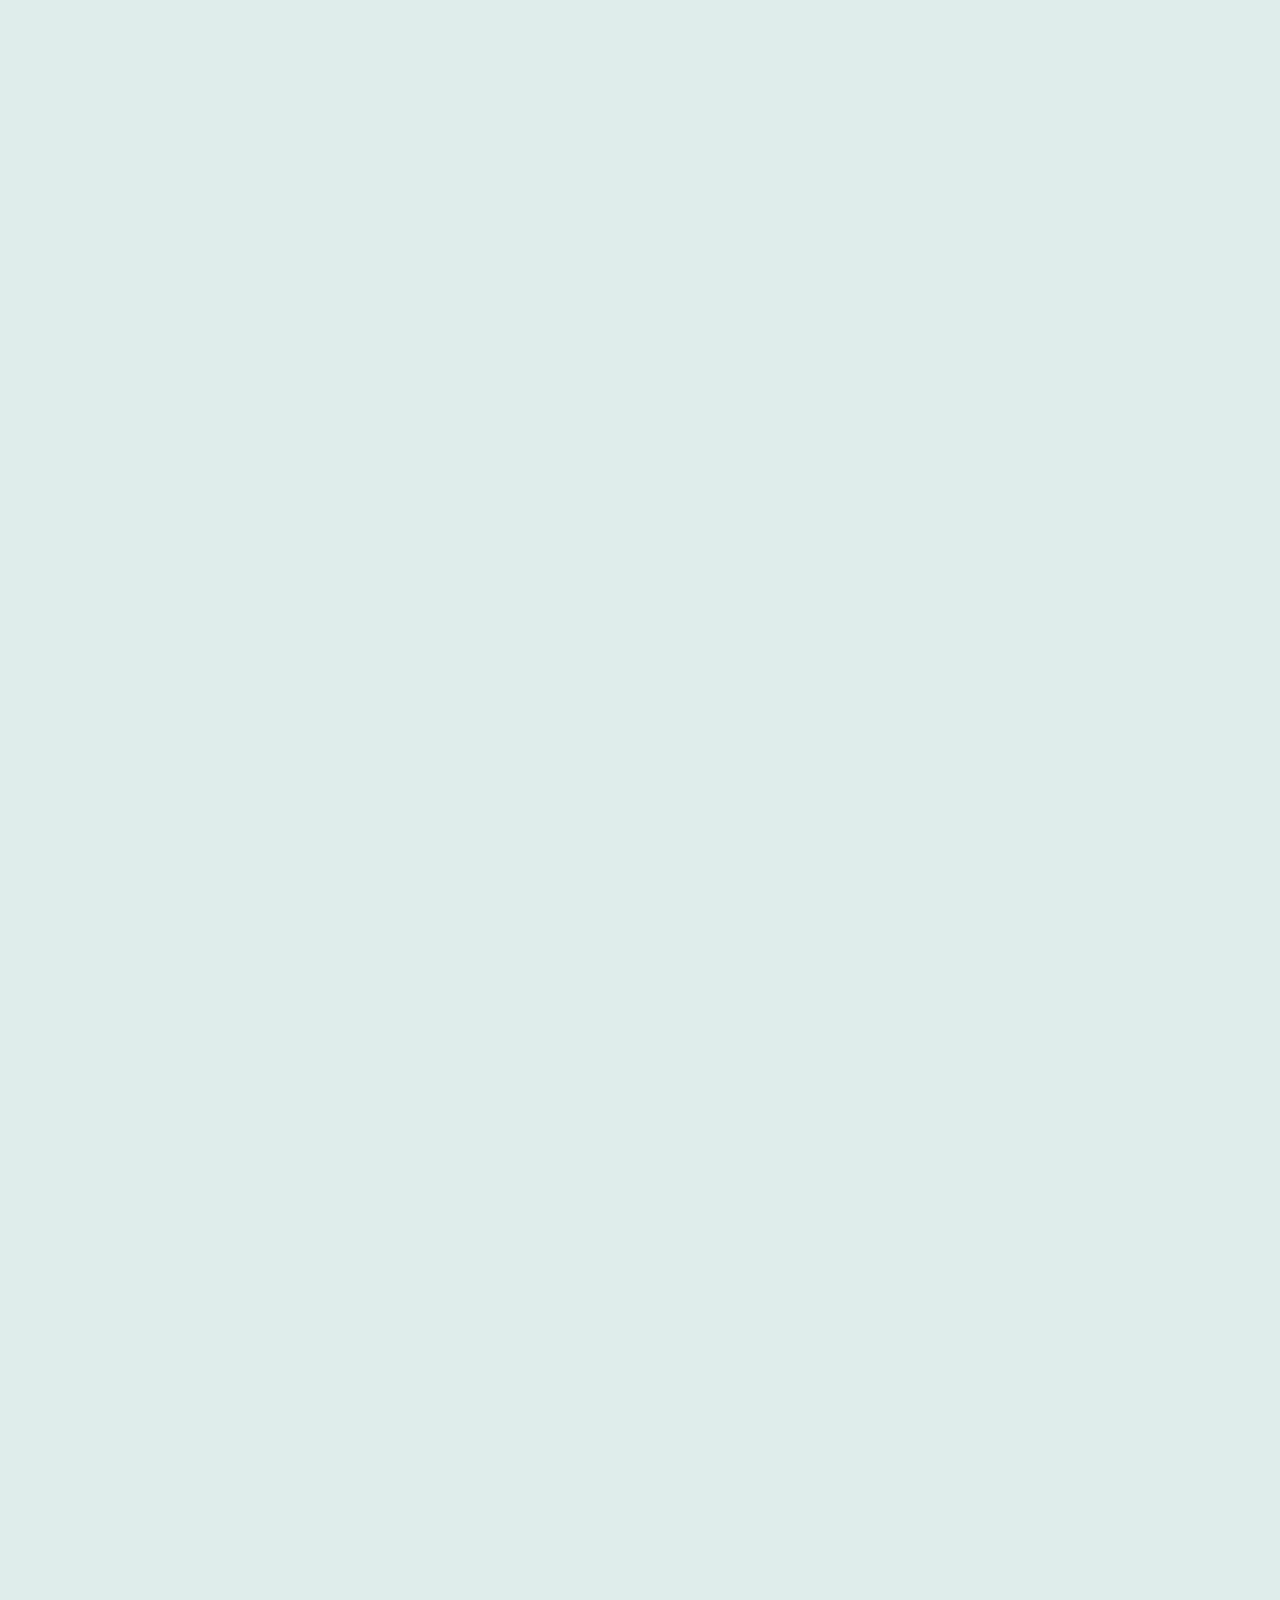
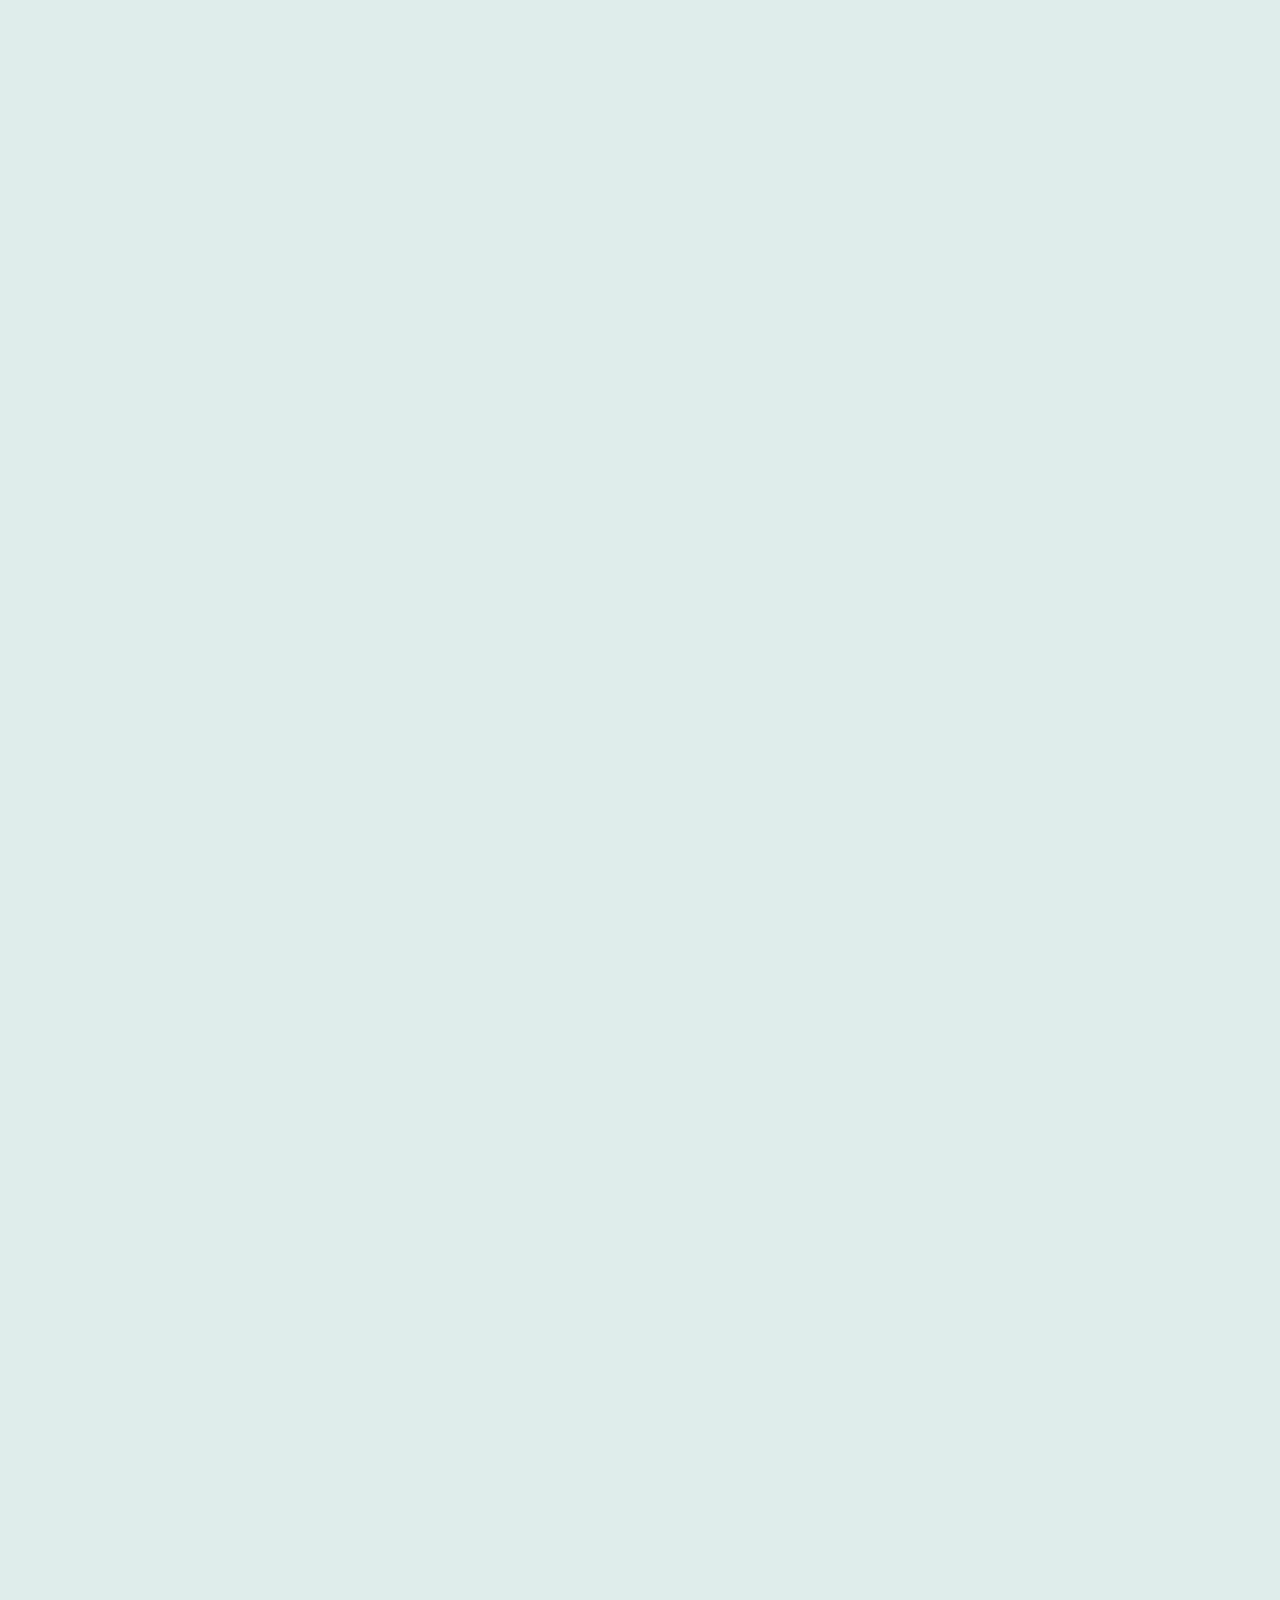
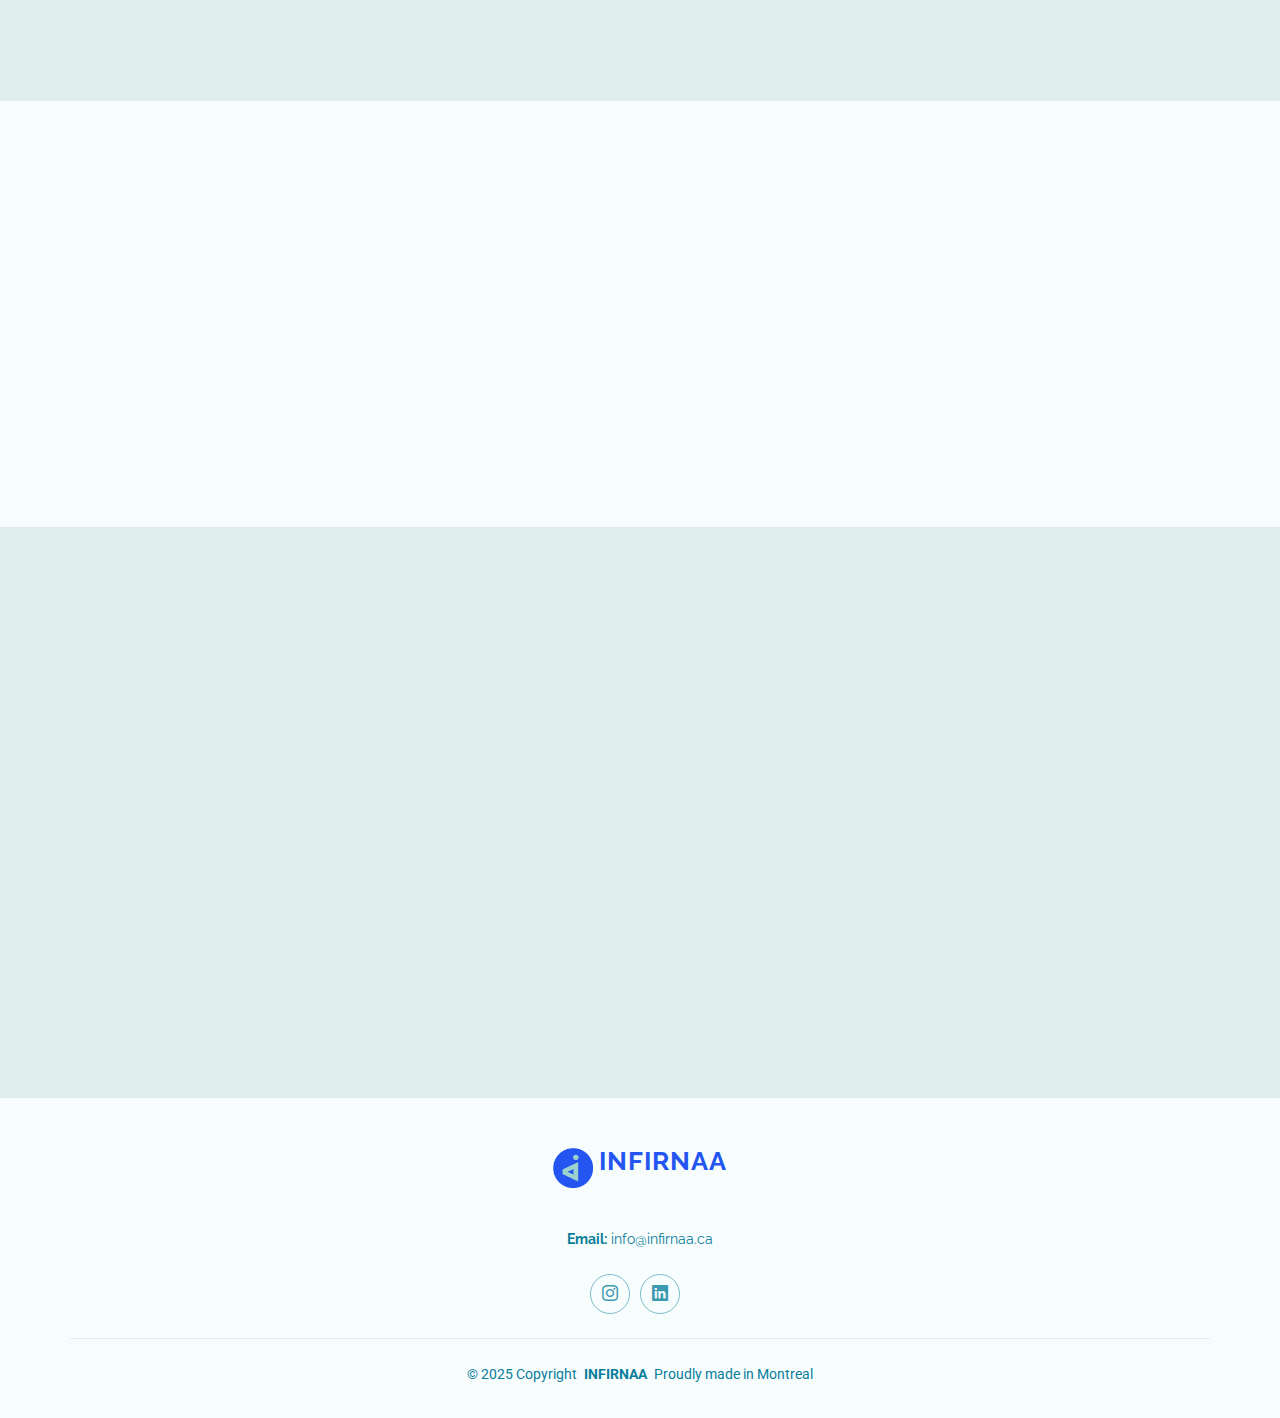
==== commit 164e9809: "changing mainpage" ====
--- a/index-fr.html
+++ b/index-fr.html
@@ -1,5 +1,5 @@
 <!DOCTYPE html>
-<html lang="fr">
+<html lang="en">
 
 <head>
   <meta charset="utf-8">
@@ -50,30 +50,9 @@
             <li><a href="#goal">Our Goal</a></li>
             <li><a href="#demos">Demos</a></li>
             <li><a href="#doctors">Acknowledgments</a></li>
+            <li><a href="index-fr.html"> Français</a></li>
             <li><a href="index.html"> English</a></li>
-            <li class="dropdown"><a href="#info"><span>Assessments</span><i class="bi bi-chevron-down toggle-dropdown"></i></a>
-              <ul>
-                  <li class="dropdown"><a href="#respiratory"><span>Respiratory Assessment</span><i class="bi bi-chevron-down toggle-dropdown"></i></a>
-                     
-                  </li>
-                  <li class="dropdown"><a href="#cardiovascular"><span>Cardiovascular Assessment</span><i class="bi bi-chevron-down toggle-dropdown"></i></a>
-                      
-                  </li>
-                  <li class="dropdown"><a href="#gastrointestinal"><span>Gastrointestinal Assessment</span><i class="bi bi-chevron-down toggle-dropdown"></i></a>
-                      
-                  </li>
-                  <li class="dropdown"><a href="#musculoskeletal"><span>Musculoskeletal Assessment</span><i class="bi bi-chevron-down toggle-dropdown"></i></a>
-                     
-                  </li>
-                  <li class="dropdown"><a href="#neurological"><span>Neurological Assessment</span><i class="bi bi-chevron-down toggle-dropdown"></i></a>
-                      
-                  </li>
-                  <li class="dropdown"><a href="#ACLS"><span>Practicing ACLS</span><i class="bi bi-chevron-down toggle-dropdown"></i></a>
-                     
-                  </li>
-              </ul>
-            </li>
-          </ul>
+            
           <i class="mobile-nav-toggle d-xl-none bi bi-list"></i>
         </nav>
 
@@ -88,34 +67,34 @@
     <!-- Hero Section -->
     <section id="hero" class="hero section">
 
-      <div id="hero-carousel" class="carousel slide carousel-fade" data-bs-ride="carousel" data-bs-interval="5000">
+      <div id="hero-carousel" class="carousel slide carousel-fade" data-bs-ride="carousel" data-bs-interval="10000">
 
         <div class="carousel-item active">
-          <img src="assets/img/hero-carousel/VRRNBNI.png" alt="">
+          <img src="assets/img/hero-carousel/VRhuman.jpg" alt="">
           <div class="container">
             <h2>Welcome to INFIRNAA</h2>
-            <p>FR</p>
-           
+            <p>INFIRNAA is the all-in-one virtual platform transforming nursing education through immersive simulations, seamless internship management, and tailored exam preparation—built by nurses, for nurses</p>
+            
           </div>
         </div><!-- End Carousel Item -->
 
         <div class="carousel-item">
-          <img src="assets/img/hero-carousel/hero-carousel-2.jpg" alt="">
+          <img src="assets/img/hero-carousel/Screenshot 2025-04-06 180915.png" alt="">
           <div class="container">
             <h2>Our Goal</h2>
-            <p>FR</p>
-          
+            <p>Bridge the gap between traditional learning and real-world clinical practice through immersive simulations</p>
+            
           </div>
         </div><!-- End Carousel Item -->
 
         
 
         <div class="carousel-item">
-          <img src="assets/img/hero-carousel/hero-carousel-3.jpg" alt="">
+          <img src="assets/img/hero-carousel/hospital2.webp" alt="">
           <div class="container">
             <h2>What Makes Us Different</h2>
-            <p>FR</p>
-         
+            <p>INFIRNAA stands apart by combining clinical expertise with smart technology to deliver Quebec-specific, immersive nursing education that’s standardized, scalable, and built to truly support both students and educators.</p>
+           
           </div>
         </div><!-- End Carousel Item -->
 
@@ -142,33 +121,33 @@
   
             <div class="col-xl-3 col-md-6 d-flex" data-aos="fade-up" data-aos-delay="100">
               <div class="service-item position-relative">
-                <div class="icon"><i class="fas fa-heartbeat icon"></i></div>
-                <h4><a href="" class="stretched-link">Lorem Ipsum</a></h4>
-                <p>Voluptatum deleniti atque corrupti quos dolores et quas molestias excepturi</p>
+                <div class="icon"><i class="fas fa-check-circle"></i></div>
+                <h4><a href="" class="stretched-link">Authentic</a></h4>
+                <p>Nurse-led Innovation created by nurses</p>
               </div>
             </div><!-- End Service Item -->
   
             <div class="col-xl-3 col-md-6 d-flex" data-aos="fade-up" data-aos-delay="200">
               <div class="service-item position-relative">
-                <div class="icon"><i class="fas fa-pills icon"></i></div>
-                <h4><a href="" class="stretched-link">Sed ut perspici</a></h4>
-                <p>Duis aute irure dolor in reprehenderit in voluptate velit esse cillum dolore</p>
+                <div class="icon"><i class="fa-solid fa-hand-holding-medical"></i></div>
+                <h4><a href="" class="stretched-link">Accessible</a></h4>
+                <p>Flexible learning—anytime, anywhere</p>
               </div>
             </div><!-- End Service Item -->
   
             <div class="col-xl-3 col-md-6 d-flex" data-aos="fade-up" data-aos-delay="300">
               <div class="service-item position-relative">
                 <div class="icon"><i class="fas fa-thermometer icon"></i></div>
-                <h4><a href="" class="stretched-link">Magni Dolores</a></h4>
-                <p>Excepteur sint occaecat cupidatat non proident, sunt in culpa qui officia</p>
+                <h4><a href="" class="stretched-link">Responsive</a></h4>
+                <p>Instant performance feedback to accelerate learning</p>
               </div>
             </div><!-- End Service Item -->
   
             <div class="col-xl-3 col-md-6 d-flex" data-aos="fade-up" data-aos-delay="400">
               <div class="service-item position-relative">
-                <div class="icon"><i class="fas fa-dna icon"></i></div>
-                <h4><a href="" class="stretched-link">Nemo Enim</a></h4>
-                <p>At vero eos et accusamus et iusto odio dignissimos ducimus qui blanditiis</p>
+                <div class="icon"><i class="fas fa-award flex-shrink-0"></i></div>
+                <h4><a href="" class="stretched-link">Harmonized</a></h4>
+                <p>Standardized training regardless of region</p>
               </div>
             </div><!-- End Service Item -->
   
@@ -202,8 +181,8 @@
       <!-- Section Title -->
       <div class="container section-title" data-aos="fade-up">
         <h2>About Us<br></h2>
-        <p>Necessitatibus eius consequatur ex aliquid fuga eum quidem sint consectetur velit</p>
-        <p><br>INFIRNAA is an innovative virtual platform that is reshaping the landscape of nursing education by bridging the gap between classroom learning and real-world practice.</p>
+        <p>Created to solve issues in clinical training and preparation, INFIRNAA provides a standardized, supportive, and tech-driven learning environment.</p>
+        <p><br>INFIRNAA is an innovative virtual platform that is reshaping the landscape of nursing education by bridging the gap between traditional learning and real-world practice.</p>
       </div><!-- End Section Title -->
 
       <div class="container">
@@ -216,10 +195,10 @@
           <div class="col-lg-6 content" data-aos="fade-up" data-aos-delay="200">
             <h3>What Makes Us Different?</h3>
             <p class="fst-italic">
-              Structured & Transparent: No more guesswork—students, educators, and healthcare providers have clear visibility into every step of the internship process.
+              Structured & Transparent: Real-world simulations tailored by nurse educators.
             </p>
             <p class="fst-italic">
-              Automated & Efficient: INFIRNAA replaces manual coordination with intelligent scheduling, performance tracking, and digital documentation, reducing administrative workload.
+              Automated & Efficient: INFIRNAA automates the learning experience with smart tools that track progress and deliver seamless efficient education for everyone involved.
             </p>
             <p class="fst-italic">
               Scalable & Future-Ready: Built to adapt, INFIRNAA supports small programs to large institutions, with integration capabilities for evolving healthcare and educational needs.
@@ -227,7 +206,7 @@
             <ul>
               <li><i class="bi bi-check2-all"></i> <span>Schools & Universities – Simplify internship coordination, ensure compliance, and improve student success.</span></li>
               <li><i class="bi bi-check2-all"></i> <span>Hospitals & Clinics – Streamline supervision, track intern performance, and reduce admin work.</span></li>
-              <li><i class="bi bi-check2-all"></i> <span>Nursing Students – Know exactly what’s expected, get timely feedback, and feel prepared for their careers</span></li>
+              <li><i class="bi bi-check2-all"></i> <span>Nursing Students – Know exactly what’s expected, get feedback, and feel prepared for their careers</span></li>
             </ul>
           </div>
         </div>
@@ -242,7 +221,7 @@
       <!-- Section Title -->
       <div class="container section-title" data-aos="fade-up">
         <h2>Our Goal<br></h2>
-        <p>Necessitatibus eius consequatur ex aliquid fuga eum quidem sint consectetur velit</p>
+       
         <p><br>INFIRNAA’s main goal is to standardize and enhance nursing education, making it more accessible, effective, and stress-free for students, educators, and healthcare institutions.</p>
       </div><!-- End Section Title -->
 
@@ -257,8 +236,9 @@
             <div class="stats-item d-flex align-items-center w-100 h-100">
               <i class="fas fa-user-md flex-shrink-0"></i>
               <div>
-                <span data-purecounter-start="0" data-purecounter-end="25" data-purecounter-duration="1" class="purecounter"></span>
-                <p>Doctors</p>
+                <span class="purecounter" data-purecounter-start="0" data-purecounter-end="85" data-purecounter-duration="1"></span><span>%</span>
+
+                <p>of students prefer immediate digital feedback over delayed, in-person evaluations</p>
               </div>
             </div>
           </div><!-- End Stats Item -->
@@ -267,18 +247,20 @@
             <div class="stats-item d-flex align-items-center w-100 h-100">
               <i class="far fa-hospital flex-shrink-0"></i>
               <div>
-                <span data-purecounter-start="0" data-purecounter-end="15" data-purecounter-duration="1" class="purecounter"></span>
-                <p>Departments</p>
+                <span data-purecounter-start="0" data-purecounter-end="34" data-purecounter-duration="1" class="purecounter"></span><span>%</span>
+                <p>improvement in critical thinking has been observed in learners using virtual simulations</p>
               </div>
             </div>
           </div><!-- End Stats Item -->
 
           <div class="col-lg-3 col-md-6">
             <div class="stats-item d-flex align-items-center w-100 h-100">
-              <i class="fas fa-flask flex-shrink-0"></i>
-              <div>
-                <span data-purecounter-start="0" data-purecounter-end="8" data-purecounter-duration="1" class="purecounter"></span>
-                <p>Research Labs</p>
+              <i class="fa-solid fa-user-nurse"></i> <i class=""></i>
+              <div>
+                <span data-purecounter-start="0" data-purecounter-end="80" data-purecounter-duration="1" class="purecounter"> </span><span>%</span>
+                <p>of nurses believe that flexible, on-demand training would boost their confidence in clinical settings.
+
+                </p>
               </div>
             </div>
           </div><!-- End Stats Item -->
@@ -287,8 +269,8 @@
             <div class="stats-item d-flex align-items-center w-100 h-100">
               <i class="fas fa-award flex-shrink-0"></i>
               <div>
-                <span data-purecounter-start="0" data-purecounter-end="150" data-purecounter-duration="1" class="purecounter"></span>
-                <p>Awards</p>
+                <span data-purecounter-start="0" data-purecounter-end="70" data-purecounter-duration="1" class="purecounter"></span><span>%</span>
+                <p> of students learn better through scenario-based simulations than through traditional textbooks.</p>
               </div>
             </div>
           </div><!-- End Stats Item -->
@@ -305,41 +287,43 @@
       <div class="container">
 
         <div class="row justify-content-around gy-4">
-          <div class="features-image col-lg-6" data-aos="fade-up" data-aos-delay="100"><img src="assets/img/features.jpg" alt=""></div>
+          <div class="features-image col-lg-6" data-aos="fade-up" data-aos-delay="100"><img src="assets/img/hospital2.webp" alt=""></div>
 
           <div class="col-lg-5 d-flex flex-column justify-content-center" data-aos="fade-up" data-aos-delay="200">
-            <h3>Enim quis est voluptatibus aliquid consequatur fugiat</h3>
-            <p>Esse voluptas cumque vel exercitationem. Reiciendis est hic accusamus. Non ipsam et sed minima temporibus laudantium. Soluta voluptate sed facere corporis dolores excepturi</p>
+            <h3>INFIRNAA DEMOS</h3>
+            <p>INFIRNAA’s preliminary demos offer an exciting glimpse into the platform’s future capabilities. Users step into the role of a nurse, navigating interactive clinical scenarios designed to simulate real-life healthcare situations. These early-stage simulations are currently accessible online, allowing users to replay cases multiple times to build confidence and skill. The objective is to blend learning with practical application, supported by instant feedback after each decision. While still in development, the demos reflect INFIRNAA’s long-term vision: a fully immersive, customizable, and repeatable training experience—soon to include VR functionality for deeper realism and engagement.
+
+            </p>
 
             <div class="icon-box d-flex position-relative" data-aos="fade-up" data-aos-delay="300">
               <i class="fa-solid fa-hand-holding-medical flex-shrink-0"></i>
               <div>
-                <h4><a href="" class="stretched-link">Lorem Ipsum</a></h4>
-                <p>Voluptatum deleniti atque corrupti quos dolores et quas molestias excepturi sint occaecati cupiditate non provident</p>
+                <h4><a href="" class="stretched-link">Scenario Based Learning</a></h4>
+                <p>Simulations are based on real-world nursing situations, promoting critical thinking and skill application.</p>
               </div>
             </div><!-- End Icon Box -->
 
             <div class="icon-box d-flex position-relative" data-aos="fade-up" data-aos-delay="400">
               <i class="fa-solid fa-suitcase-medical flex-shrink-0"></i>
               <div>
-                <h4><a href="" class="stretched-link">Nemo Enim</a></h4>
-                <p>At vero eos et accusamus et iusto odio dignissimos ducimus qui blanditiis praesentium voluptatum deleniti atque</p>
+                <h4><a href="" class="stretched-link">Replayable Practice</a></h4>
+                <p>Scenarios can be repeated as many times as needed to reinforce learning.</p>
               </div>
             </div><!-- End Icon Box -->
 
             <div class="icon-box d-flex position-relative" data-aos="fade-up" data-aos-delay="500">
               <i class="fa-solid fa-staff-snake flex-shrink-0"></i>
               <div>
-                <h4><a href="" class="stretched-link">Dine Pad</a></h4>
-                <p>Explicabo est voluptatum asperiores consequatur magnam. Et veritatis odit. Sunt aut deserunt minus aut eligendi omnis</p>
+                <h4><a href="" class="stretched-link">Instant Feedback</a></h4>
+                <p>Users receive real-time insights on their decisions to guide improvement.</p>
               </div>
             </div><!-- End Icon Box -->
 
             <div class="icon-box d-flex position-relative" data-aos="fade-up" data-aos-delay="600">
               <i class="fa-solid fa-lungs flex-shrink-0"></i>
               <div>
-                <h4><a href="" class="stretched-link">Tride clov</a></h4>
-                <p>Est voluptatem labore deleniti quis a delectus et. Saepe dolorem libero sit non aspernatur odit amet. Et eligendi</p>
+                <h4><a href="" class="stretched-link">Scenario Generation </a></h4>
+                <p>The platform will eventually offer custom or randomized scenarios for ongoing skill development.</p>
               </div>
             </div><!-- End Icon Box -->
 
@@ -391,221 +375,19 @@
     <!-- Tabs Section -->
     <section id="tabs" class="tabs section">
 
-        <!-- Section Title -->
-        <div class="container section-title" data-aos="fade-up">
-          <h2>Info On Assessments</h2>
-          <p>Necessitatibus eius consequatur ex aliquid fuga eum quidem sint consectetur velit</p>
-        </div><!-- End Section Title -->
-  
-        <div class="container" data-aos="fade-up" data-aos-delay="100">
-  
-          <div class="row">
-            <div class="col-lg-3">
-              <ul class="nav nav-tabs flex-column">
-                <li class="nav-item">
-                  <a class="nav-link active show" data-bs-toggle="tab" href="#tabs-tab-1">Respiratory</a>
-                </li>
-                <li class="nav-item">
-                  <a class="nav-link" data-bs-toggle="tab" href="#tabs-tab-2">Cardiovascular</a>
-                </li>
-                <li class="nav-item">
-                  <a class="nav-link" data-bs-toggle="tab" href="#tabs-tab-3">Gastrointestinal</a>
-                </li>
-                <li class="nav-item">
-                  <a class="nav-link" data-bs-toggle="tab" href="#tabs-tab-4">Musculoskeletal</a>
-                </li>
-                <li class="nav-item">
-                  <a class="nav-link" data-bs-toggle="tab" href="#tabs-tab-5">Neurological</a>
-                </li>
-              </ul>
-            </div>
-            <div class="col-lg-9 mt-4 mt-lg-0">
-              <div class="tab-content">
-                <div class="tab-pane active show" id="tabs-tab-1">
-                  <div class="row">
-                    <h3>Respiratory</h3>
-                    <div class="col-lg-8 details order-2 order-lg-1">
-                      <p class="fst-italic">Qui laudantium consequatur laborum sit qui ad sapiente dila parde sonata raqer a videna mareta paulona marka</p>
-                          <p>Your respiratory system is made up of your lungs, airways (trachea, bronchi and bronchioles), diaphragm,
-                           voice box, throat, nose and mouth. Its main function is to breathe in oxygen and breathe out carbon dioxide. It also helps protect you from harmful particles and germs and allows you to smell and speak.</p>
-                    </div>
-                    <div class="col-lg-4 text-center order-1 order-lg-2">
-                      <img src="assets/img/+.png" alt="" class="img-fluid">
-                    </div>
-                  </div>
-                </div>
-                <div class="tab-pane" id="tabs-tab-2">
-                  <div class="row">
-                    <h3>Cardiovascular</h3>
-                    <div class="col-lg-8 details order-2 order-lg-1">
-                      <p class="fst-italic">Your circulatory system, or cardiovascular system, supplies oxygen and nutrients to your whole body and removes
-                           waste through your blood. Your heart pumps blood that flows through your arteries, veins and capillaries. These blood vessels and your heart form your circulatory system. They work together to ensure your cells have what they need.</p>
-                    </div>
-                    <div class="col-lg-4 text-center order-1 order-lg-2">
-                      <img src="assets/img/coeur.png" alt="" class="img-fluid">
-                    </div>
-                  </div>
-                </div>
-                <div class="tab-pane" id="tabs-tab-3">
-                  <div class="row">
-                    <h3>Gastrointestinal</h3>
-                    <div class="col-lg-8 details order-2 order-lg-1">
-                      <p class="fst-italic">The gastrointestinal (GI) system, or digestive system, is responsible for breaking down food and absorbing nutrients,
-                           encompassing the GI tract (mouth to anus) and accessory organs like the liver and pancreas. </p>
-                    </div>
-                    <div class="col-lg-4 text-center order-1 order-lg-2">
-                      <img src="assets/img/personne.png" alt="" class="img-fluid">
-                    </div>
-                  </div>
-                </div>
-                <div class="tab-pane" id="tabs-tab-4">
-                  <div class="row">
-                    <h3>Musculoskeletal</h3>
-                    <div class="col-lg-8 details order-2 order-lg-1">
-                      <p class="fst-italic">The musculoskeletal system is composed of bones, muscles, joints, tendons, ligaments, and cartilage,
-                           providing the body with structure, support, and the ability to move.</p>
-                    </div>
-                    <div class="col-lg-4 text-center order-1 order-lg-2">
-                      <img src="assets/img/+.png" alt="" class="img-fluid">
-                    </div>
-                  </div>
-                </div>
-                <div class="tab-pane" id="tabs-tab-5">
-                  <div class="row">
-                    <h3>Neurological</h3>
-                    <div class="col-lg-8 details order-2 order-lg-1">
-                      <p class="fst-italic">The neurological system, also known as the nervous system, is a complex network that coordinates an
-                           animal's actions and sensory information by transmitting signals throughout the body, including the brain, spinal cord, and nerves.</p>
-                    </div>
-                    <div class="col-lg-4 text-center order-1 order-lg-2">
-                      <img src="assets/img/steoscope.png" alt="" class="img-fluid">
-                    </div>
-                  </div>
-                </div>
-              </div>
-            </div>
-          </div>
-  
-        </div>
+       
   
       </section><!-- /Tabs Section -->
 
-    <!-- Assessments Section -->
-    <section id="assessments" class="assessments section">
+    
+
+     <!-- Testimonials Section -->
+     <section id="testimonials" class="testimonials section">
 
       <!-- Section Title -->
       <div class="container section-title" data-aos="fade-up">
-        <h2>Assessments</h2>
-        <p>Necessitatibus eius consequatur ex aliquid fuga eum quidem sint consectetur velit</p>
-      </div><!-- End Section Title -->
-
-      <div class="container">
-
-        <div class="row gy-4">
-
-          <div class="col-lg-4 col-md-6" data-aos="fade-up" data-aos-delay="100">
-            <div id="respiratory" class="assessments-item  position-relative">
-              <div class="icon">
-                <i class="fa-solid fa-lungs"></i>
-              </div>
-              <a href="#" class="stretched-link">
-                <h3>Respiratory Assessment</h3>
-              </a>
-              <p>This Respiratory Assessment Course is tailored for nursing students and registered nurses who want to improve their
-                ability to assess respiratory health. Through interactive learning and case-based scenarios, participants will gain confidence 
-                in identifying and managing respiratory conditions.
-              </p>
-            </div>
-          </div><!-- End Assessments Item -->
-
-          <div class="col-lg-4 col-md-6" data-aos="fade-up" data-aos-delay="200">
-            <div id="cardiovascular" class="assessments-item position-relative">
-              <div class="icon">
-                <i class="fa-solid fa-heart"></i>
-              </div>
-              <a href="#" class="stretched-link">
-                <h3>Cardiovascular Assessment</h3>
-              </a>
-              <p>This Cardiovascular Assessment Course provides nursing students and registered nurses with an interactive platform to refine their Cardiovascular
-                assessment skills. The course covers essential assessment techniques, including heart sounds, pulse evaluations, and identifying
-                cardiovascular emergencies.
-              </p>
-            </div>
-          </div><!-- End Assessments Item -->
-
-          <div class="col-lg-4 col-md-6" data-aos="fade-up" data-aos-delay="300">
-            <div id="gastrointestinal" class="assessments-item position-relative">
-              <div class="icon">
-                <i class="fa-solid fa-head-side-cough-slash"></i>
-              </div>
-              <a href="#" class="stretched-link">
-                <h3>Gastrointestinal Assessment</h3>
-              </a>
-              <p>This Gastrointestinal (GI) Assessment Course is designed to help nursing students and registered nurses
-                enhance their ability to assess and identify gastrointestinal disorders. The course offers an engaging learning experience with interactive modules and case-beased practice.
-              </p>
-            </div>
-          </div><!-- End Assessments Item -->
-
-          <div class="col-lg-4 col-md-6" data-aos="fade-up" data-aos-delay="400">
-            <div id="musculoskeletal" class="assessments-item position-relative">
-              <div class="icon">
-                <i class="fa-solid fa-bone"></i>
-              </div>
-              <a href="#" class="stretched-link">
-                <h3>Musculoskeletal Assessment</h3>
-              </a>
-              <p>This Musculoskeletal Assessment Course is designed for nursing students and registered nurses on practice in evaluating joints, 
-                muscles, and skeletal conditions through engaging interactive scenarios.</p>
-              <a href="#" class="stretched-link"></a>
-            </div>
-          </div><!-- End Assessments Item -->
-
-          <div class="col-lg-4 col-md-6" data-aos="fade-up" data-aos-delay="500">
-            <div id="neurological" class="assessments-item position-relative">
-              <div class="icon">
-                <i class="fa-solid fa-lungs"></i>
-              </div>
-              <a href="#" class="stretched-link">
-                <h3>Neurological Assessment</h3>
-              </a>
-              <p>This online Neurological Assessment Course is designed for nursing students and registered nurses who want to enhance their ability to assess
-                neurological function in patients. The course provides and engaging, hands-on learningexperience with interactive simulations
-                that reinforce essential skills without the pressure of exams or formal assessments.
-              </p>
-              <a href="#" class="stretched-link"></a>
-            </div>
-          </div><!-- End Assessments Item -->
-
-          <div class="col-lg-4 col-md-6" data-aos="fade-up" data-aos-delay="600">
-            <div id="ACLS" class="assessments-item position-relative">
-              <div class="icon">
-                <i class="fa-solid fa-pencil"></i>
-              </div>
-              <a href="#" class="stretched-link">
-                <h3>Practicing ACLS</h3>
-              </a>
-              <p>This online Practice ACLS Course is designed exclusively for nursing students and registered nurses who want to enhance their Advanced Carviovascular Life Support (ACLS)
-                skills in a realistic, interactive, and engaging way. This is not a certification course - instead, it provides a hands-on learning experience where participants
-                can practice ACLS scenarios without the pressure of an exam or formal assessment.
-              </p>
-              <a href="#" class="stretched-link"></a>
-            </div>
-          </div><!-- End Assessments Item -->
-
-        </div>
-
-      </div>
-
-    </section><!-- /Assessments Section -->
-
-     <!-- Testimonials Section -->
-     <section id="testimonials" class="testimonials section">
-
-      <!-- Section Title -->
-      <div class="container section-title" data-aos="fade-up">
-        <h2>Testimonials</h2>
-        <p>Necessitatibus eius consequatur ex aliquid fuga eum quidem sint consectetur velit</p>
+        <h2>Job Postings</h2>
+        <p>We’re currently building our core team and are actively seeking passionate professionals to fill the following key roles: </p>
       </div><!-- End Section Title -->
 
       <div class="container" data-aos="fade-up" data-aos-delay="100">
@@ -642,12 +424,12 @@
               <div class="testimonial-item" "="">
             <p>
               <i class=" bi bi-quote quote-icon-left"></i>
-                <span>Proin iaculis purus consequat sem cure digni ssim donec porttitora entum suscipit rhoncus. Accusantium quam, ultricies eget id, aliquam eget nibh et. Maecen aliquam, risus at semper.</span>
+                <span>Your clinical expertise will help shape realistic, high-impact simulations that reflect the challenges and skills nurses of every level face every day.</span>
                 <i class="bi bi-quote quote-icon-right"></i>
                 </p>
                 <img src="assets/img/testimonials/testimonials-1.jpg" class="testimonial-img" alt="">
-                <h3>Saul Goodman</h3>
-                <h4>Ceo &amp; Founder</h4>
+                <h3>Nurses</h3>
+                <h4>LPNs, RNs, BScNs, MScNs, NPs, and PhDs</h4>
               </div>
             </div><!-- End testimonial item -->
 
@@ -655,12 +437,12 @@
               <div class="testimonial-item">
                 <p>
                   <i class="bi bi-quote quote-icon-left"></i>
-                  <span>Export tempor illum tamen malis malis eram quae irure esse labore quem cillum quid malis quorum velit fore eram velit sunt aliqua noster fugiat irure amet legam anim culpa.</span>
+                  <span>You’ll bring the platform to life by building, optimizing, and scaling our web and future VR experiences to support immersive nursing education.</span>
                   <i class="bi bi-quote quote-icon-right"></i>
                 </p>
                 <img src="assets/img/testimonials/testimonials-2.jpg" class="testimonial-img" alt="">
-                <h3>Sara Wilsson</h3>
-                <h4>Designer</h4>
+                <h3>Full-Stack Developers</h3>
+                <h4>Front-end and Back-end</h4>
               </div>
             </div><!-- End testimonial item -->
 
@@ -668,12 +450,12 @@
               <div class="testimonial-item">
                 <p>
                   <i class="bi bi-quote quote-icon-left"></i>
-                  <span>Enim nisi quem export duis labore cillum quae magna enim sint quorum nulla quem veniam duis minim tempor labore quem eram duis noster aute amet eram fore quis sint minim.</span>
+                  <span>As Chief Technology Officer you would lead the tech vision, overseeing development and innovation to ensure INFIRNAA remains cutting-edge and scalable.</span>
                   <i class="bi bi-quote quote-icon-right"></i>
                 </p>
                 <img src="assets/img/testimonials/testimonials-3.jpg" class="testimonial-img" alt="">
-                <h3>Jena Karlis</h3>
-                <h4>Store Owner</h4>
+                <h3>CTO</h3>
+                <h4>Chief Technology Officer</h4>
               </div>
             </div><!-- End testimonial item -->
 
@@ -681,12 +463,12 @@
               <div class="testimonial-item">
                 <p>
                   <i class="bi bi-quote quote-icon-left"></i>
-                  <span>Fugiat enim eram quae cillum dolore dolor amet nulla culpa multos export minim fugiat dolor enim duis veniam ipsum anim magna sunt elit fore quem dolore labore illum veniam.</span>
+                  <span>You would craft and execute a marketing strategy that positions INFIRNAA as the go-to solution for nursing education in schools and hospitals. </span>
                   <i class="bi bi-quote quote-icon-right"></i>
                 </p>
                 <img src="assets/img/testimonials/testimonials-4.jpg" class="testimonial-img" alt="">
-                <h3>Matt Brandon</h3>
-                <h4>Freelancer</h4>
+                <h3>CMO</h3>
+                <h4>Chief Marketing Officer </h4>
               </div>
             </div><!-- End testimonial item -->
 
@@ -694,12 +476,12 @@
               <div class="testimonial-item">
                 <p>
                   <i class="bi bi-quote quote-icon-left"></i>
-                  <span>Quis quorum aliqua sint quem legam fore sunt eram irure aliqua veniam tempor noster veniam sunt culpa nulla illum cillum fugiat legam esse veniam culpa fore nisi cillum quid.</span>
+                  <span>You would manage our internal systems and workflows, turning big ideas into smooth operations that deliver consistent value to our users.</span>
                   <i class="bi bi-quote quote-icon-right"></i>
                 </p>
                 <img src="assets/img/testimonials/testimonials-5.jpg" class="testimonial-img" alt="">
-                <h3>John Larson</h3>
-                <h4>Entrepreneur</h4>
+                <h3>COO</h3>
+                <h4>Chief Operations Officer</h4>
               </div>
             </div><!-- End testimonial item -->
 
@@ -715,8 +497,8 @@
 
   <!-- Section Title -->
   <div class="container section-title" data-aos="fade-up">
-    <h2>Doctors</h2>
-    <p>Necessitatibus eius consequatur ex aliquid fuga eum quidem sint consectetur velit</p>
+    <h2>Acknowledgments</h2>
+    <p>We would like to formally acknowledge and thank the individuals and organizations whose support and contributions have been instrumental to the development of INFIRNAA.</p>
   </div><!-- End Section Title -->
 
   <div class="container">
@@ -728,15 +510,12 @@
           <div class="member-img">
             <img src="assets/img/doctors/doctors-1.jpg" class="img-fluid" alt="">
             <div class="social">
-              <a href=""><i class="bi bi-twitter-x"></i></a>
-              <a href=""><i class="bi bi-facebook"></i></a>
-              <a href=""><i class="bi bi-instagram"></i></a>
-              <a href=""><i class="bi bi-linkedin"></i></a>
+              
             </div>
           </div>
           <div class="member-info">
-            <h4>Walter White</h4>
-            <span>Chief Medical Officer</span>
+            <h4>La Base Entrepreneuriale</h4>
+            <span>Fondatrice et Entreprism</span>
           </div>
         </div>
       </div><!-- End Team Member -->
@@ -746,15 +525,12 @@
           <div class="member-img">
             <img src="assets/img/doctors/doctors-2.jpg" class="img-fluid" alt="">
             <div class="social">
-              <a href=""><i class="bi bi-twitter-x"></i></a>
-              <a href=""><i class="bi bi-facebook"></i></a>
-              <a href=""><i class="bi bi-instagram"></i></a>
-              <a href=""><i class="bi bi-linkedin"></i></a>
+              
             </div>
           </div>
           <div class="member-info">
-            <h4>Sarah Jhonson</h4>
-            <span>Anesthesiologist</span>
+            <h4>Esplanade</h4>
+            <span> Programme: Collision en sante</span>
           </div>
         </div>
       </div><!-- End Team Member -->
@@ -764,15 +540,12 @@
           <div class="member-img">
             <img src="assets/img/doctors/doctors-3.jpg" class="img-fluid" alt="">
             <div class="social">
-              <a href=""><i class="bi bi-twitter-x"></i></a>
-              <a href=""><i class="bi bi-facebook"></i></a>
-              <a href=""><i class="bi bi-instagram"></i></a>
-              <a href=""><i class="bi bi-linkedin"></i></a>
+             
             </div>
           </div>
           <div class="member-info">
-            <h4>William Anderson</h4>
-            <span>Cardiology</span>
+            <h4>LaSalle College</h4>
+            <span>IT and Business Adm Interns</span>
           </div>
         </div>
       </div><!-- End Team Member -->
@@ -782,15 +555,12 @@
           <div class="member-img">
             <img src="assets/img/doctors/doctors-4.jpg" class="img-fluid" alt="">
             <div class="social">
-              <a href=""><i class="bi bi-twitter-x"></i></a>
-              <a href=""><i class="bi bi-facebook"></i></a>
-              <a href=""><i class="bi bi-instagram"></i></a>
-              <a href=""><i class="bi bi-linkedin"></i></a>
+             
             </div>
           </div>
           <div class="member-info">
-            <h4>Amanda Jepson</h4>
-            <span>Neurosurgeon</span>
+            <h4>HEC </h4>
+            <span>Etudiants en MSc et MBA</span>
           </div>
         </div>
       </div><!-- End Team Member -->
@@ -806,8 +576,8 @@
 
   <!-- Section Title -->
   <div class="container section-title" data-aos="fade-up">
-    <h2>Gallery</h2>
-    <p>Necessitatibus eius consequatur ex aliquid fuga eum quidem sint consectetur velit</p>
+    <h2>Gallery of Future Scenarios</h2>
+    <p>Screenshots of scenarios being built</p>
   </div><!-- End Section Title -->
 
   <div class="container" data-aos="fade-up" data-aos-delay="100">
@@ -860,80 +630,6 @@
 
 </section><!-- /Gallery Section -->
 
-<!-- Faq Section -->
-<section id="faq" class="faq section light-background">
-
-  <!-- Section Title -->
-  <div class="container section-title" data-aos="fade-up">
-    <h2>Frequently Asked Questions</h2>
-    <p>Necessitatibus eius consequatur ex aliquid fuga eum quidem sint consectetur velit</p>
-  </div><!-- End Section Title -->
-
-  <div class="container">
-
-    <div class="row justify-content-center">
-
-      <div class="col-lg-10" data-aos="fade-up" data-aos-delay="100">
-
-        <div class="faq-container">
-
-          <div class="faq-item">
-            <h3>Non consectetur a erat nam at lectus urna duis?</h3>
-            <div class="faq-content">
-              <p>Feugiat pretium nibh ipsum consequat. Tempus iaculis urna id volutpat lacus laoreet non curabitur gravida. Venenatis lectus magna fringilla urna porttitor rhoncus dolor purus non.</p>
-            </div>
-            <i class="faq-toggle bi bi-chevron-right"></i>
-          </div><!-- End Faq item-->
-
-          <div class="faq-item">
-            <h3>Feugiat scelerisque varius morbi enim nunc faucibus?</h3>
-            <div class="faq-content">
-              <p>Dolor sit amet consectetur adipiscing elit pellentesque habitant morbi. Id interdum velit laoreet id donec ultrices. Fringilla phasellus faucibus scelerisque eleifend donec pretium. Est pellentesque elit ullamcorper dignissim. Mauris ultrices eros in cursus turpis massa tincidunt dui.</p>
-            </div>
-            <i class="faq-toggle bi bi-chevron-right"></i>
-          </div><!-- End Faq item-->
-
-          <div class="faq-item">
-            <h3>Dolor sit amet consectetur adipiscing elit pellentesque?</h3>
-            <div class="faq-content">
-              <p>Eleifend mi in nulla posuere sollicitudin aliquam ultrices sagittis orci. Faucibus pulvinar elementum integer enim. Sem nulla pharetra diam sit amet nisl suscipit. Rutrum tellus pellentesque eu tincidunt. Lectus urna duis convallis convallis tellus. Urna molestie at elementum eu facilisis sed odio morbi quis</p>
-            </div>
-            <i class="faq-toggle bi bi-chevron-right"></i>
-          </div><!-- End Faq item-->
-
-          <div class="faq-item">
-            <h3>Ac odio tempor orci dapibus. Aliquam eleifend mi in nulla?</h3>
-            <div class="faq-content">
-              <p>Dolor sit amet consectetur adipiscing elit pellentesque habitant morbi. Id interdum velit laoreet id donec ultrices. Fringilla phasellus faucibus scelerisque eleifend donec pretium. Est pellentesque elit ullamcorper dignissim. Mauris ultrices eros in cursus turpis massa tincidunt dui.</p>
-            </div>
-            <i class="faq-toggle bi bi-chevron-right"></i>
-          </div><!-- End Faq item-->
-
-          <div class="faq-item">
-            <h3>Tempus quam pellentesque nec nam aliquam sem et tortor?</h3>
-            <div class="faq-content">
-              <p>Molestie a iaculis at erat pellentesque adipiscing commodo. Dignissim suspendisse in est ante in. Nunc vel risus commodo viverra maecenas accumsan. Sit amet nisl suscipit adipiscing bibendum est. Purus gravida quis blandit turpis cursus in</p>
-            </div>
-            <i class="faq-toggle bi bi-chevron-right"></i>
-          </div><!-- End Faq item-->
-
-          <div class="faq-item">
-            <h3>Perspiciatis quod quo quos nulla quo illum ullam?</h3>
-            <div class="faq-content">
-              <p>Enim ea facilis quaerat voluptas quidem et dolorem. Quis et consequatur non sed in suscipit sequi. Distinctio ipsam dolore et.</p>
-            </div>
-            <i class="faq-toggle bi bi-chevron-right"></i>
-          </div><!-- End Faq item-->
-
-        </div>
-
-      </div><!-- End Faq Column-->
-
-    </div>
-
-  </div>
-
-</section><!-- /Faq Section -->
 
   </main>
 
--- a/assets/css/main.css
+++ b/assets/css/main.css
@@ -19,22 +19,22 @@
 
 /* Global Colors - The following color variables are used throughout the website. Updating them here will change the color scheme of the entire website */
 :root { 
-  --background-color: #ffffff; /* Background color for the entire website, including individual sections */
-  --default-color: #444444; /* Default color used for the majority of the text content across the entire website */
-  --heading-color: #555555; /* Color for headings, subheadings and title throughout the website */
-  --accent-color: #3fbbc0; /* Accent color that represents your brand on the website. It's used for buttons, links, and other elements that need to stand out */
-  --surface-color: #ffffff; /* The surface color is used as a background of boxed elements within sections, such as cards, icon boxes, or other elements that require a visual separation from the global background. */
-  --contrast-color: #ffffff; /* Contrast color for text, ensuring readability against backgrounds of accent, heading, or default colors. */
-}
+  --background-color: #dfedeb; /* Background color for the entire website, including individual sections */
+    --default-color: #077e9b; /* Default color used for the majority of the text content across the entire website */
+    --heading-color: #2455f0; /* Color for headings, subheadings and title throughout the website */
+    --accent-color: #19af79; /* Accent color that represents your brand on the website. It's used for buttons, links, and other elements that need to stand out */
+    --surface-color: #ffffff; /* The surface color is used as a background of boxed elements within sections, such as cards, icon boxes, or other elements that require a visual separation from the global background. */
+    --contrast-color: #ffffff; /* Contrast color for text, ensuring readability against backgrounds of accent, heading, or default colors. */
+  } /* Contrast color for text, ensuring readability against backgrounds of accent, heading, or default colors. */
 
 /* Nav Menu Colors - The following color variables are used specifically for the navigation menu. They are separate from the global colors to allow for more customization options */
 :root {
   --nav-color: #444444;  /* The default color of the main navmenu links */
-  --nav-hover-color: #3fbbc0; /* Applied to main navmenu links when they are hovered over or active */
-  --nav-mobile-background-color: #ffffff; /* Used as the background color for mobile navigation menu */
-  --nav-dropdown-background-color: #ffffff; /* Used as the background color for dropdown items that appear when hovering over primary navigation items */
-  --nav-dropdown-color: #444444; /* Used for navigation links of the dropdown items in the navigation menu. */
-  --nav-dropdown-hover-color: #3fbbc0; /* Similar to --nav-hover-color, this color is applied to dropdown navigation links when they are hovered over. */
+    --nav-hover-color: #e156cd; /* Applied to main navmenu links when they are hovered over or active */
+    --nav-mobile-background-color: #dfedeb; /* Used as the background color for mobile navigation menu */
+    --nav-dropdown-background-color: #dfedeb; /* Used as the background color for dropdown items that appear when hovering over primary navigation items */
+    --nav-dropdown-color: #444444; /* Used for navigation links of the dropdown items in the navigation menu. */
+    --nav-dropdown-hover-color: #e156cd; /
 }
 
 /* Color Presets - These classes override global colors when applied to any section or element, providing reuse of the sam color scheme. */
@@ -42,14 +42,20 @@
 .light-background {
   --background-color: #f7fcfc;
   --surface-color: #ffffff;
+  --surface-color: #077e9b;
+    --surface-color: #2455f0;
+    --surface-color: #020201;
+    --surface-color: #e156cd;
+    --surface-color: #dfedeb;
+    --surface-color: #19af79;
 }
 
 .dark-background {
   --background-color: #060606;
-  --default-color: #ffffff;
-  --heading-color: #ffffff;
-  --surface-color: #252525;
-  --contrast-color: #ffffff;
+    --default-color: #ffffff;
+    --heading-color: #ffffff;
+    --surface-color: #252525;
+    --contrast-color: #ffffff;
 }
 
 .accent-background {
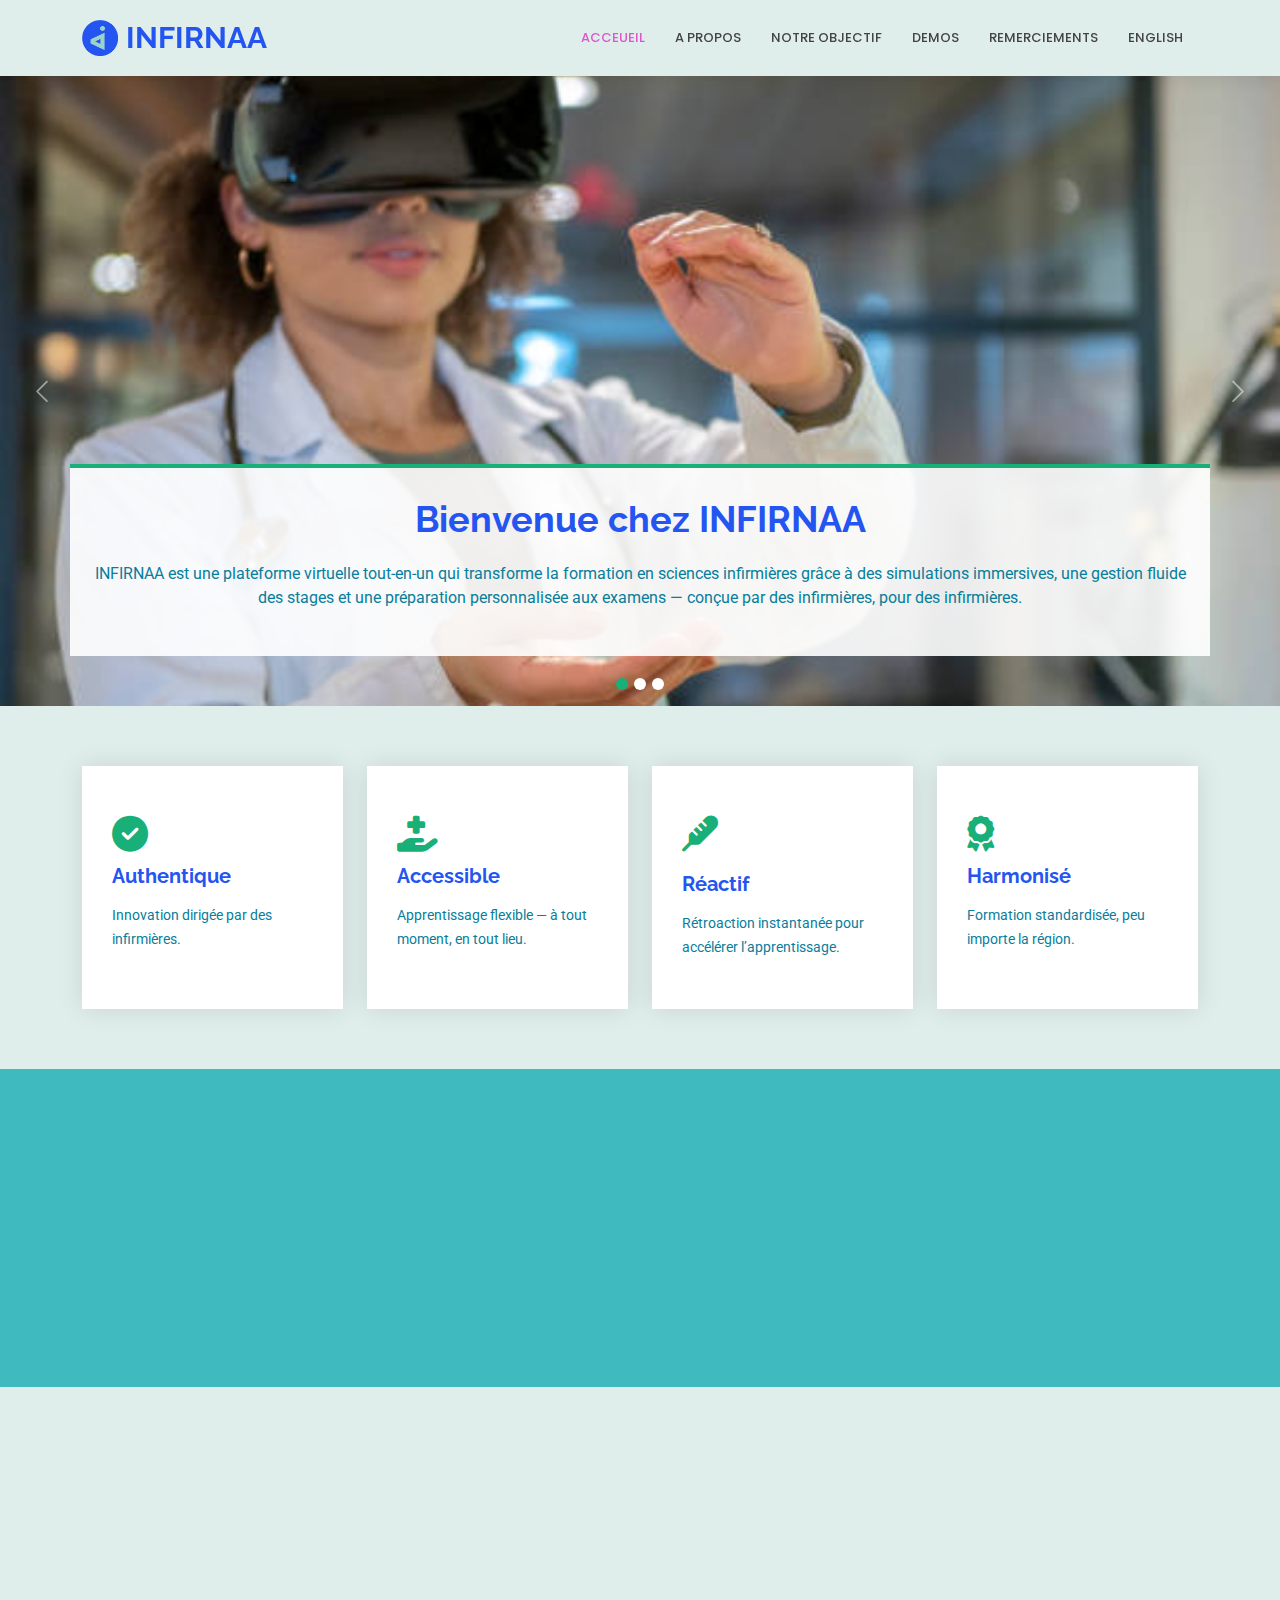
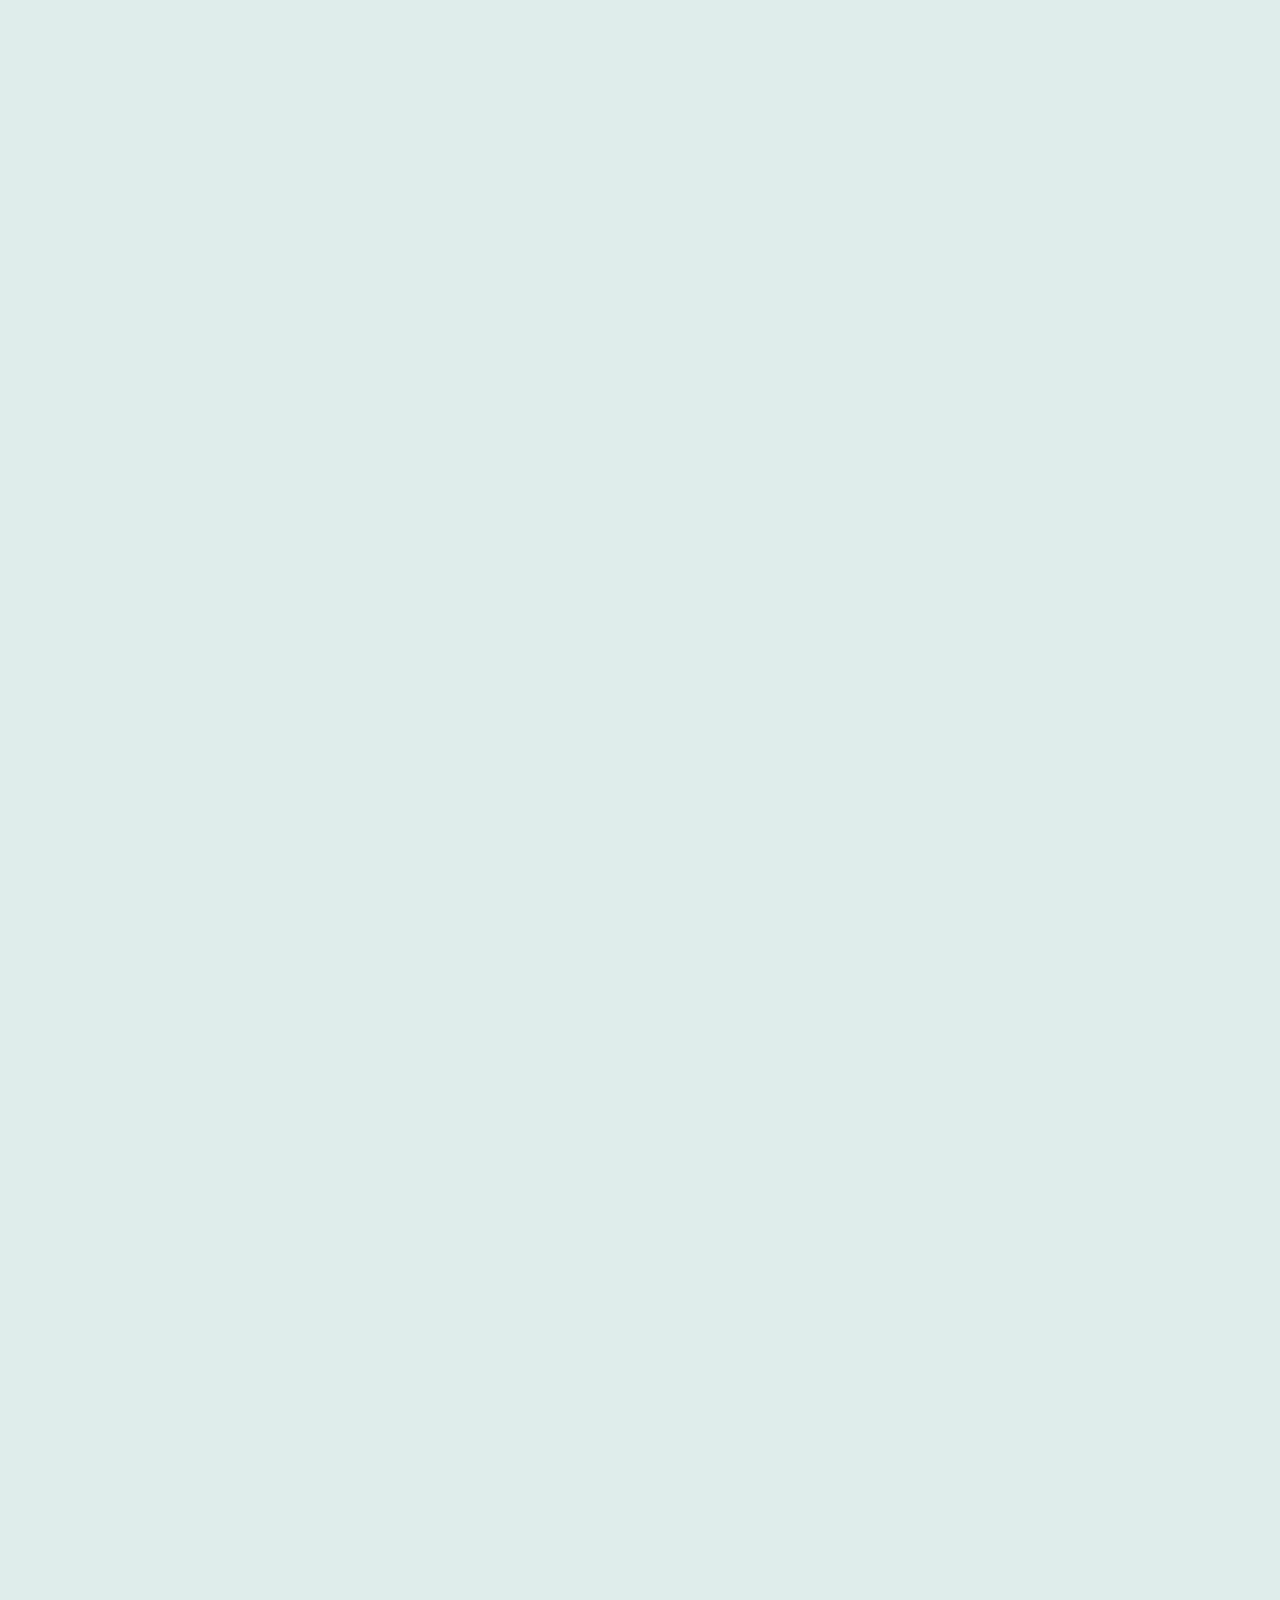
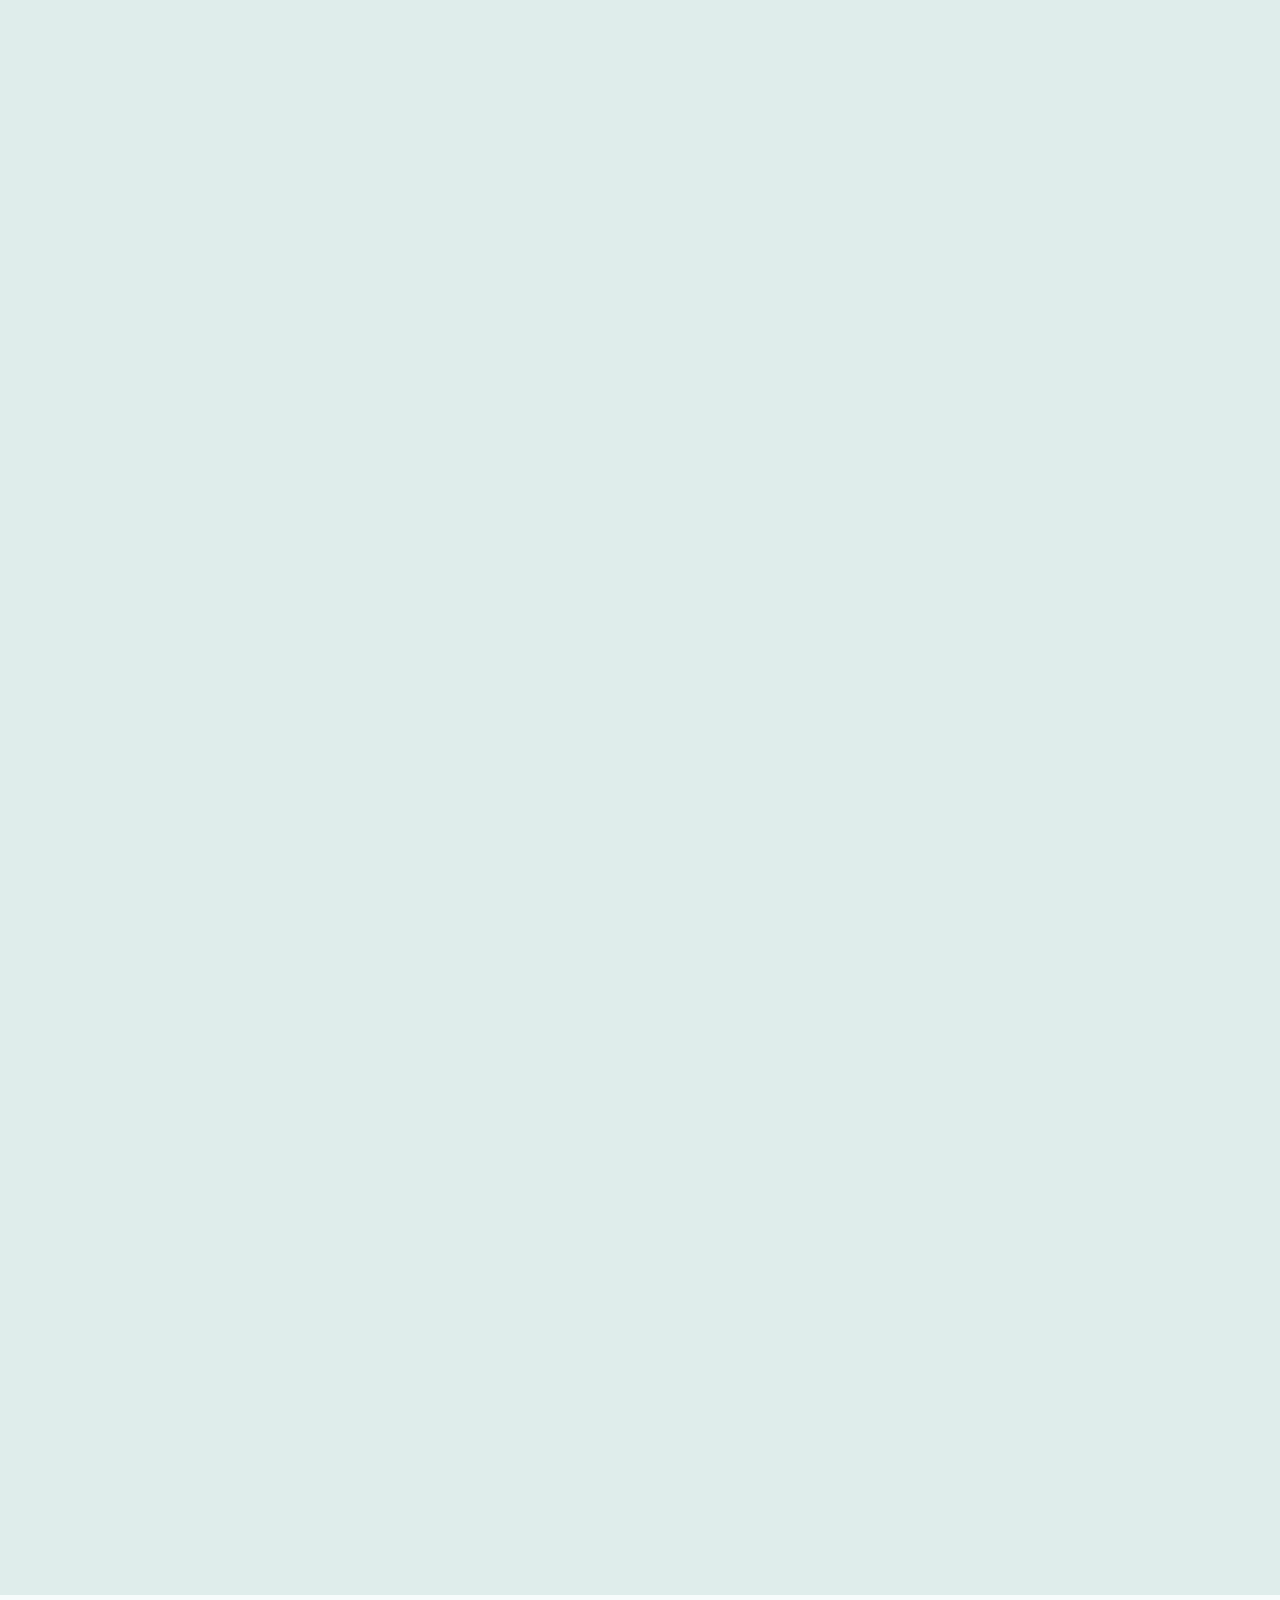
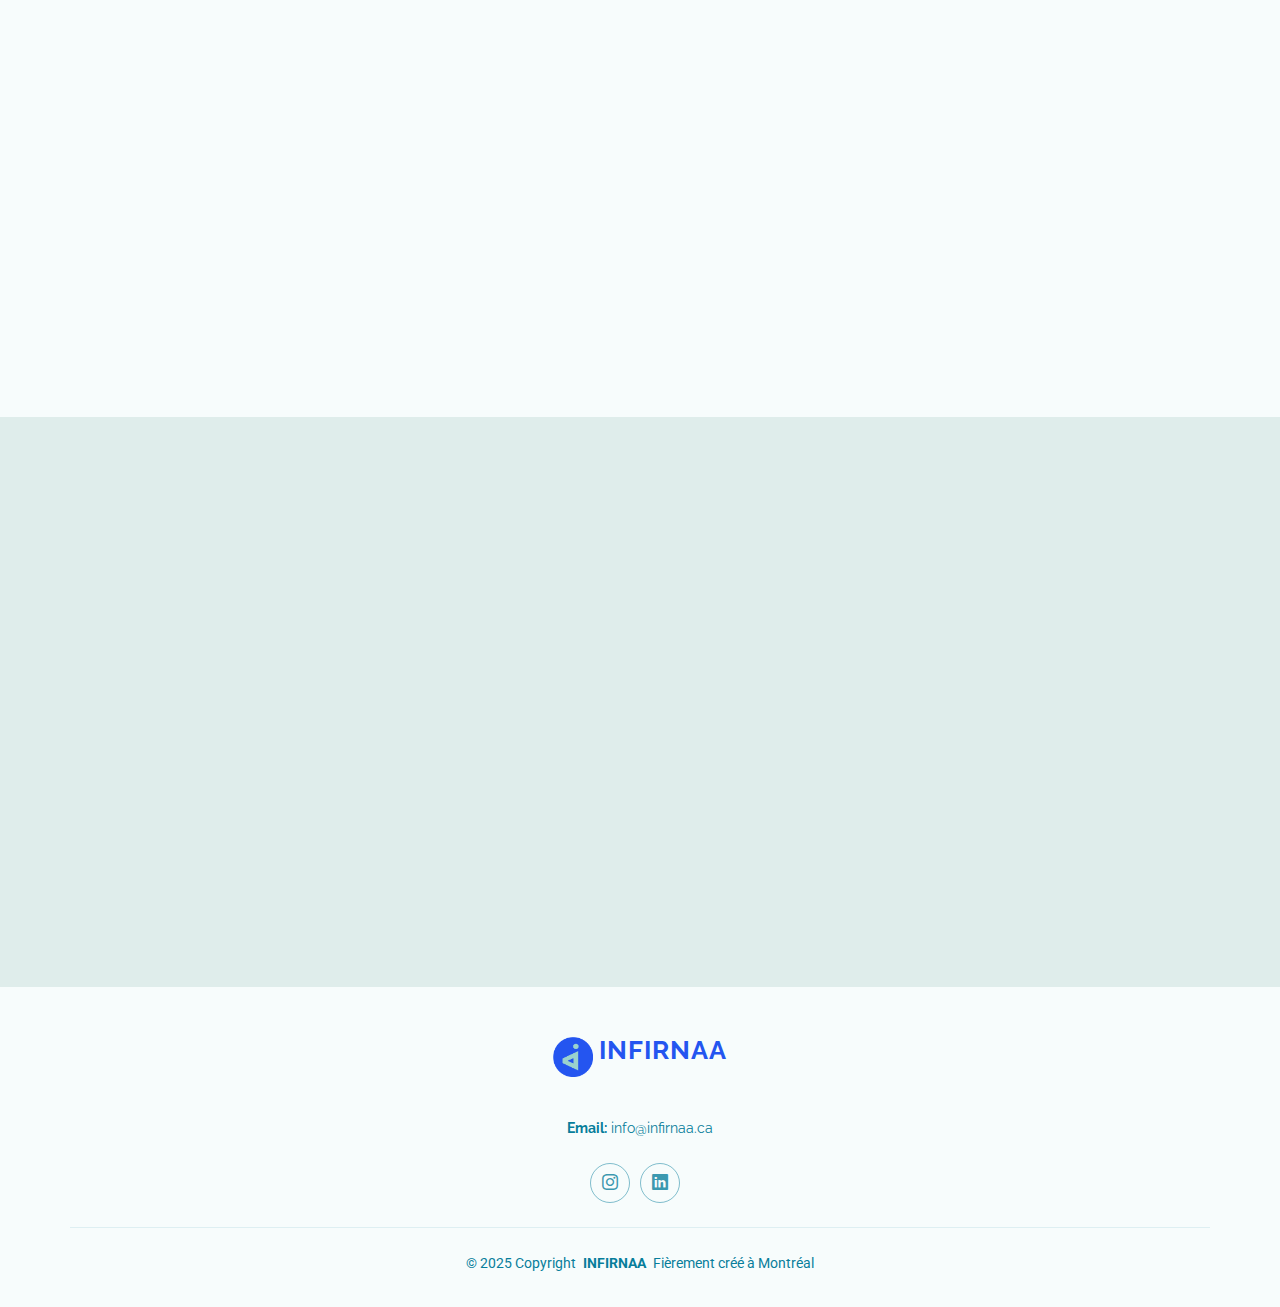
==== commit 4647c761: "adding french" ====
--- a/index-fr.html
+++ b/index-fr.html
@@ -45,12 +45,12 @@
 
         <nav id="navmenu" class="navmenu">
           <ul>
-            <li><a href="#hero" class="active">Home</a></li>
-            <li><a href="#about">About Us</a></li>
-            <li><a href="#goal">Our Goal</a></li>
+            <li><a href="#hero" class="active">Acceueil</a></li>
+            <li><a href="#about">A propos</a></li>
+            <li><a href="#goal">Notre Objectif</a></li>
             <li><a href="#demos">Demos</a></li>
-            <li><a href="#doctors">Acknowledgments</a></li>
-            <li><a href="index-fr.html"> Français</a></li>
+            <li><a href="#doctors">Remerciements</a></li>
+            <!--li><a href="index-fr.html"> Français</a></li-->
             <li><a href="index.html"> English</a></li>
             
           <i class="mobile-nav-toggle d-xl-none bi bi-list"></i>
@@ -72,8 +72,8 @@
         <div class="carousel-item active">
           <img src="assets/img/hero-carousel/VRhuman.jpg" alt="">
           <div class="container">
-            <h2>Welcome to INFIRNAA</h2>
-            <p>INFIRNAA is the all-in-one virtual platform transforming nursing education through immersive simulations, seamless internship management, and tailored exam preparation—built by nurses, for nurses</p>
+            <h2>Bienvenue chez INFIRNAA</h2>
+            <p>INFIRNAA est une plateforme virtuelle tout-en-un qui transforme la formation en sciences infirmières grâce à des simulations immersives, une gestion fluide des stages et une préparation personnalisée aux examens — conçue par des infirmières, pour des infirmières. </p>
             
           </div>
         </div><!-- End Carousel Item -->
@@ -81,8 +81,8 @@
         <div class="carousel-item">
           <img src="assets/img/hero-carousel/Screenshot 2025-04-06 180915.png" alt="">
           <div class="container">
-            <h2>Our Goal</h2>
-            <p>Bridge the gap between traditional learning and real-world clinical practice through immersive simulations</p>
+            <h2>Notre Objectif</h2>
+            <p>Combler les lacunes entre l’apprentissage traditionnel et la pratique clinique réelle grâce à des simulations immersives.</p>
             
           </div>
         </div><!-- End Carousel Item -->
@@ -92,8 +92,8 @@
         <div class="carousel-item">
           <img src="assets/img/hero-carousel/hospital2.webp" alt="">
           <div class="container">
-            <h2>What Makes Us Different</h2>
-            <p>INFIRNAA stands apart by combining clinical expertise with smart technology to deliver Quebec-specific, immersive nursing education that’s standardized, scalable, and built to truly support both students and educators.</p>
+            <h2>Ce qui nous distingue</h2>
+            <p>INFIRNAA se démarque en combinant expertise clinique et technologie intelligente pour offrir une formation infirmière immersive, spécifique au Québec, standardisée, évolutive, et véritablement axée sur le soutien aux étudiants et aux éducateurs.</p>
            
           </div>
         </div><!-- End Carousel Item -->
@@ -122,8 +122,8 @@
             <div class="col-xl-3 col-md-6 d-flex" data-aos="fade-up" data-aos-delay="100">
               <div class="service-item position-relative">
                 <div class="icon"><i class="fas fa-check-circle"></i></div>
-                <h4><a href="" class="stretched-link">Authentic</a></h4>
-                <p>Nurse-led Innovation created by nurses</p>
+                <h4><a href="" class="stretched-link">Authentique</a></h4>
+                <p>Innovation dirigée par des infirmières.</p>
               </div>
             </div><!-- End Service Item -->
   
@@ -131,23 +131,23 @@
               <div class="service-item position-relative">
                 <div class="icon"><i class="fa-solid fa-hand-holding-medical"></i></div>
                 <h4><a href="" class="stretched-link">Accessible</a></h4>
-                <p>Flexible learning—anytime, anywhere</p>
+                <p>Apprentissage flexible — à tout moment, en tout lieu.</p>
               </div>
             </div><!-- End Service Item -->
   
             <div class="col-xl-3 col-md-6 d-flex" data-aos="fade-up" data-aos-delay="300">
               <div class="service-item position-relative">
                 <div class="icon"><i class="fas fa-thermometer icon"></i></div>
-                <h4><a href="" class="stretched-link">Responsive</a></h4>
-                <p>Instant performance feedback to accelerate learning</p>
+                <h4><a href="" class="stretched-link">Réactif</a></h4>
+                <p>Rétroaction instantanée pour accélérer l’apprentissage.</p>
               </div>
             </div><!-- End Service Item -->
   
             <div class="col-xl-3 col-md-6 d-flex" data-aos="fade-up" data-aos-delay="400">
               <div class="service-item position-relative">
                 <div class="icon"><i class="fas fa-award flex-shrink-0"></i></div>
-                <h4><a href="" class="stretched-link">Harmonized</a></h4>
-                <p>Standardized training regardless of region</p>
+                <h4><a href="" class="stretched-link">Harmonisé</a></h4>
+                <p>Formation standardisée, peu importe la région.</p>
               </div>
             </div><!-- End Service Item -->
   
@@ -166,7 +166,7 @@
         <div class="row justify-content-center" data-aos="zoom-in" data-aos-delay="100">
           <div class="col-xl-10">
             <div class="text-center">
-              <h3>INFIRNAA Trailer</h3>
+              <h3>INFIRNAA video demo</h3>
               <video width="800" controls><source src="assets/videos/INFIRNAA-TRAILER1 - Made with Clipchamp.mp4" type="video/mp4"></video>
             </div>
           </div>
@@ -180,9 +180,9 @@
 
       <!-- Section Title -->
       <div class="container section-title" data-aos="fade-up">
-        <h2>About Us<br></h2>
-        <p>Created to solve issues in clinical training and preparation, INFIRNAA provides a standardized, supportive, and tech-driven learning environment.</p>
-        <p><br>INFIRNAA is an innovative virtual platform that is reshaping the landscape of nursing education by bridging the gap between traditional learning and real-world practice.</p>
+        <h2>À propos de nous<br></h2>
+        <p>Créée pour résoudre les problèmes de formation clinique et de préparation, INFIRNAA fournit un environnement d’apprentissage standardisé, soutenant et axé sur la technologie.</p>
+        <p><br>INFIRNAA est une plateforme innovante qui redéfinit l’éducation infirmière en comblant l’écart entre la théorie et la pratique réelle.</p>
       </div><!-- End Section Title -->
 
       <div class="container">
@@ -193,20 +193,20 @@
             <a href="assets/videos/Demo 1 - Made with Clipchamp.mp4" class="glightbox pulsating-play-btn"></a>
           </div>
           <div class="col-lg-6 content" data-aos="fade-up" data-aos-delay="200">
-            <h3>What Makes Us Different?</h3>
+            <h3>Ce qui nous distingue?</h3>
             <p class="fst-italic">
-              Structured & Transparent: Real-world simulations tailored by nurse educators.
+              Structurée et transparente : Simulations réelles conçues par des formateurs infirmiers.
             </p>
             <p class="fst-italic">
-              Automated & Efficient: INFIRNAA automates the learning experience with smart tools that track progress and deliver seamless efficient education for everyone involved.
+              Automatisée et efficace : INFIRNAA automatise l’apprentissage avec des outils intelligents qui suivent les progrès et assurent une éducation fluide pour tous.
             </p>
             <p class="fst-italic">
-              Scalable & Future-Ready: Built to adapt, INFIRNAA supports small programs to large institutions, with integration capabilities for evolving healthcare and educational needs.
+              Évolutive et prête pour l’avenir : INFIRNAA s’adapte aux programmes petits ou grands, avec des capacités d’intégration pour répondre aux besoins en santé et éducation en constante évolution.
             </p>
             <ul>
-              <li><i class="bi bi-check2-all"></i> <span>Schools & Universities – Simplify internship coordination, ensure compliance, and improve student success.</span></li>
-              <li><i class="bi bi-check2-all"></i> <span>Hospitals & Clinics – Streamline supervision, track intern performance, and reduce admin work.</span></li>
-              <li><i class="bi bi-check2-all"></i> <span>Nursing Students – Know exactly what’s expected, get feedback, and feel prepared for their careers</span></li>
+              <li><i class="bi bi-check2-all"></i> <span>Écoles et universités : Coordination simplifiée des stages, conformité assurée, et succès accru des étudiants.</span></li>
+              <li><i class="bi bi-check2-all"></i> <span>Hôpitaux et cliniques : Supervision facilitée, performance des stagiaires suivie, et charge administrative réduite.</span></li>
+              <li><i class="bi bi-check2-all"></i> <span>Étudiants en soins infirmiers : Savoir ce qui est attendu, recevoir des retours, et se sentir prêts pour leur carrière.</span></li>
             </ul>
           </div>
         </div>
@@ -220,9 +220,9 @@
 
       <!-- Section Title -->
       <div class="container section-title" data-aos="fade-up">
-        <h2>Our Goal<br></h2>
+        <h2>Nos Objetifs<br></h2>
        
-        <p><br>INFIRNAA’s main goal is to standardize and enhance nursing education, making it more accessible, effective, and stress-free for students, educators, and healthcare institutions.</p>
+        <p><br>INFIRNAA vise à standardiser et améliorer la formation infirmière, la rendant plus accessible, efficace et sans stress pour les étudiants, les enseignants et les institutions de santé.</p>
       </div><!-- End Section Title -->
 
       <!-- Stats Section -->
@@ -238,7 +238,7 @@
               <div>
                 <span class="purecounter" data-purecounter-start="0" data-purecounter-end="85" data-purecounter-duration="1"></span><span>%</span>
 
-                <p>of students prefer immediate digital feedback over delayed, in-person evaluations</p>
+                <p>des étudiants préfèrent une rétroaction numérique immédiate plutôt qu’une évaluation différée en personne.</p>
               </div>
             </div>
           </div><!-- End Stats Item -->
@@ -248,7 +248,7 @@
               <i class="far fa-hospital flex-shrink-0"></i>
               <div>
                 <span data-purecounter-start="0" data-purecounter-end="34" data-purecounter-duration="1" class="purecounter"></span><span>%</span>
-                <p>improvement in critical thinking has been observed in learners using virtual simulations</p>
+                <p>une amélioration de la pensée critique a été observée chez les apprenants utilisant des simulations virtuelles.</p>
               </div>
             </div>
           </div><!-- End Stats Item -->
@@ -258,7 +258,7 @@
               <i class="fa-solid fa-user-nurse"></i> <i class=""></i>
               <div>
                 <span data-purecounter-start="0" data-purecounter-end="80" data-purecounter-duration="1" class="purecounter"> </span><span>%</span>
-                <p>of nurses believe that flexible, on-demand training would boost their confidence in clinical settings.
+                <p>des infirmières croient que la formation flexible et à la demande renforcerait leur confiance en milieu clinique.
 
                 </p>
               </div>
@@ -270,7 +270,7 @@
               <i class="fas fa-award flex-shrink-0"></i>
               <div>
                 <span data-purecounter-start="0" data-purecounter-end="70" data-purecounter-duration="1" class="purecounter"></span><span>%</span>
-                <p> of students learn better through scenario-based simulations than through traditional textbooks.</p>
+                <p>des étudiants apprennent mieux grâce aux simulations basées sur des scénarios que par les manuels traditionnels.</p>
               </div>
             </div>
           </div><!-- End Stats Item -->
@@ -290,40 +290,41 @@
           <div class="features-image col-lg-6" data-aos="fade-up" data-aos-delay="100"><img src="assets/img/hospital2.webp" alt=""></div>
 
           <div class="col-lg-5 d-flex flex-column justify-content-center" data-aos="fade-up" data-aos-delay="200">
-            <h3>INFIRNAA DEMOS</h3>
-            <p>INFIRNAA’s preliminary demos offer an exciting glimpse into the platform’s future capabilities. Users step into the role of a nurse, navigating interactive clinical scenarios designed to simulate real-life healthcare situations. These early-stage simulations are currently accessible online, allowing users to replay cases multiple times to build confidence and skill. The objective is to blend learning with practical application, supported by instant feedback after each decision. While still in development, the demos reflect INFIRNAA’s long-term vision: a fully immersive, customizable, and repeatable training experience—soon to include VR functionality for deeper realism and engagement.
-
+            <h3>DEMOS INFIRNAA </h3>
+            <p>Les démos préliminaires offrent un aperçu captivant des futures capacités de la plateforme. Les utilisateurs prennent le rôle d’une infirmière, naviguant dans des scénarios cliniques interactifs inspirés de situations réelles. Ces simulations en développement sont accessibles en ligne, rejouables plusieurs fois pour renforcer les compétences et la confiance. L’objectif est de lier apprentissage et pratique, avec des retours instantanés après chaque décision.
+
+              Prochainement : des fonctionnalités de réalité virtuelle pour un réalisme accru.
             </p>
 
             <div class="icon-box d-flex position-relative" data-aos="fade-up" data-aos-delay="300">
               <i class="fa-solid fa-hand-holding-medical flex-shrink-0"></i>
               <div>
-                <h4><a href="" class="stretched-link">Scenario Based Learning</a></h4>
-                <p>Simulations are based on real-world nursing situations, promoting critical thinking and skill application.</p>
+                <h4><a href="" class="stretched-link">Apprentissage par scénarios</a></h4>
+                <p>Situations réelles pour développer la pensée critique.</p>
               </div>
             </div><!-- End Icon Box -->
 
             <div class="icon-box d-flex position-relative" data-aos="fade-up" data-aos-delay="400">
               <i class="fa-solid fa-suitcase-medical flex-shrink-0"></i>
               <div>
-                <h4><a href="" class="stretched-link">Replayable Practice</a></h4>
-                <p>Scenarios can be repeated as many times as needed to reinforce learning.</p>
+                <h4><a href="" class="stretched-link">Entraînement rejouable</a></h4>
+                <p>Les cas peuvent être répétés à volonté.</p>
               </div>
             </div><!-- End Icon Box -->
 
             <div class="icon-box d-flex position-relative" data-aos="fade-up" data-aos-delay="500">
               <i class="fa-solid fa-staff-snake flex-shrink-0"></i>
               <div>
-                <h4><a href="" class="stretched-link">Instant Feedback</a></h4>
-                <p>Users receive real-time insights on their decisions to guide improvement.</p>
+                <h4><a href="" class="stretched-link">Rétroaction instantanée</a></h4>
+                <p>Commentaires immédiats pour guider l’amélioration.</p>
               </div>
             </div><!-- End Icon Box -->
 
             <div class="icon-box d-flex position-relative" data-aos="fade-up" data-aos-delay="600">
               <i class="fa-solid fa-lungs flex-shrink-0"></i>
               <div>
-                <h4><a href="" class="stretched-link">Scenario Generation </a></h4>
-                <p>The platform will eventually offer custom or randomized scenarios for ongoing skill development.</p>
+                <h4><a href="" class="stretched-link">Génération de scénarios</a></h4>
+                <p>Des cas personnalisés ou aléatoires seront bientôt disponibles.</p>
               </div>
             </div><!-- End Icon Box -->
 
@@ -342,7 +343,7 @@
           <div class="col-lg-3 col-md-6">
             <div class="demos-item d-flex align-items-center w-100 h-100">
               <div>
-                <p>ACLS Demo 1</p>
+                <p>Demo 1</p>
                 <video width="300" controls><source src="assets/videos/ACLS Practice - Made with Clipchamp.mp4" type="video/mp4"></video>
               </div>
             </div>
@@ -351,7 +352,7 @@
           <div class="col-lg-3 col-md-6">
             <div class="demos-item d-flex align-items-center w-100 h-100">
               <div>
-                <p>ACLS Demo 2</p>
+                <p>Demo 2</p>
                 <video width="300" controls><source src="assets/videos/ACLS Practice 2 - Made with Clipchamp.mp4" type="video/mp4"></video>
               </div>
             </div>
@@ -386,8 +387,8 @@
 
       <!-- Section Title -->
       <div class="container section-title" data-aos="fade-up">
-        <h2>Job Postings</h2>
-        <p>We’re currently building our core team and are actively seeking passionate professionals to fill the following key roles: </p>
+        <h2>Offres d’emploi</h2>
+        <p>Nous constituons actuellement notre équipe de base et recherchons des professionnels passionnés pour les rôles suivants : </p>
       </div><!-- End Section Title -->
 
       <div class="container" data-aos="fade-up" data-aos-delay="100">
@@ -424,12 +425,12 @@
               <div class="testimonial-item" "="">
             <p>
               <i class=" bi bi-quote quote-icon-left"></i>
-                <span>Your clinical expertise will help shape realistic, high-impact simulations that reflect the challenges and skills nurses of every level face every day.</span>
+                <span>Votre expertise clinique contribuera à façonner des simulations réalistes et percutantes, reflétant les défis et compétences que les infirmières de tous niveaux rencontrent chaque jour.</span>
                 <i class="bi bi-quote quote-icon-right"></i>
                 </p>
                 <img src="assets/img/testimonials/testimonials-1.jpg" class="testimonial-img" alt="">
-                <h3>Nurses</h3>
-                <h4>LPNs, RNs, BScNs, MScNs, NPs, and PhDs</h4>
+                <h3>Infirmières</h3>
+                <h4>Inf Aux, Inf Clin, IPS, et PhDs</h4>
               </div>
             </div><!-- End testimonial item -->
 
@@ -437,12 +438,12 @@
               <div class="testimonial-item">
                 <p>
                   <i class="bi bi-quote quote-icon-left"></i>
-                  <span>You’ll bring the platform to life by building, optimizing, and scaling our web and future VR experiences to support immersive nursing education.</span>
+                  <span>Vous donnerez vie à la plateforme en développant, optimisant et mettant à l’échelle nos expériences web et, à l’avenir, de réalité virtuelle pour soutenir une formation immersive en soins infirmiers.</span>
                   <i class="bi bi-quote quote-icon-right"></i>
                 </p>
                 <img src="assets/img/testimonials/testimonials-2.jpg" class="testimonial-img" alt="">
-                <h3>Full-Stack Developers</h3>
-                <h4>Front-end and Back-end</h4>
+                <h3>Développeurs Full-Stack</h3>
+                <h4>Front-end et Back-end</h4>
               </div>
             </div><!-- End testimonial item -->
 
@@ -450,12 +451,12 @@
               <div class="testimonial-item">
                 <p>
                   <i class="bi bi-quote quote-icon-left"></i>
-                  <span>As Chief Technology Officer you would lead the tech vision, overseeing development and innovation to ensure INFIRNAA remains cutting-edge and scalable.</span>
+                  <span>En tant que chef de la technologie (CTO), vous dirigerez la vision technologique, superviserez le développement et l’innovation afin de garantir qu’INFIRNAA reste à la fine pointe et capable d’évoluer.</span>
                   <i class="bi bi-quote quote-icon-right"></i>
                 </p>
                 <img src="assets/img/testimonials/testimonials-3.jpg" class="testimonial-img" alt="">
                 <h3>CTO</h3>
-                <h4>Chief Technology Officer</h4>
+                <h4>Chef de la technologie</h4>
               </div>
             </div><!-- End testimonial item -->
 
@@ -463,12 +464,12 @@
               <div class="testimonial-item">
                 <p>
                   <i class="bi bi-quote quote-icon-left"></i>
-                  <span>You would craft and execute a marketing strategy that positions INFIRNAA as the go-to solution for nursing education in schools and hospitals. </span>
+                  <span>Vous élaborerez et mettrez en œuvre une stratégie marketing positionnant INFIRNAA comme la solution incontournable pour la formation en soins infirmiers dans les écoles et les hôpitaux. </span>
                   <i class="bi bi-quote quote-icon-right"></i>
                 </p>
                 <img src="assets/img/testimonials/testimonials-4.jpg" class="testimonial-img" alt="">
-                <h3>CMO</h3>
-                <h4>Chief Marketing Officer </h4>
+                <h3> CMO</h3>
+                <h4>Chef du marketing </h4>
               </div>
             </div><!-- End testimonial item -->
 
@@ -476,12 +477,12 @@
               <div class="testimonial-item">
                 <p>
                   <i class="bi bi-quote quote-icon-left"></i>
-                  <span>You would manage our internal systems and workflows, turning big ideas into smooth operations that deliver consistent value to our users.</span>
+                  <span>Vous gérerez nos systèmes internes et nos flux de travail, transformant les grandes idées en opérations fluides qui offrent une valeur constante à nos utilisateurs.</span>
                   <i class="bi bi-quote quote-icon-right"></i>
                 </p>
                 <img src="assets/img/testimonials/testimonials-5.jpg" class="testimonial-img" alt="">
                 <h3>COO</h3>
-                <h4>Chief Operations Officer</h4>
+                <h4>Chef des opérations</h4>
               </div>
             </div><!-- End testimonial item -->
 
@@ -497,8 +498,8 @@
 
   <!-- Section Title -->
   <div class="container section-title" data-aos="fade-up">
-    <h2>Acknowledgments</h2>
-    <p>We would like to formally acknowledge and thank the individuals and organizations whose support and contributions have been instrumental to the development of INFIRNAA.</p>
+    <h2>Remerciements</h2>
+    <p>Nous remercions chaleureusement les personnes et organisations ayant contribué au développement d’INFIRNAA :</p>
   </div><!-- End Section Title -->
 
   <div class="container">
@@ -545,7 +546,7 @@
           </div>
           <div class="member-info">
             <h4>LaSalle College</h4>
-            <span>IT and Business Adm Interns</span>
+            <span> Stagiaires en informatique et administration</span>
           </div>
         </div>
       </div><!-- End Team Member -->
@@ -560,7 +561,7 @@
           </div>
           <div class="member-info">
             <h4>HEC </h4>
-            <span>Etudiants en MSc et MBA</span>
+            <span>Étudiants MSc et MBA</span>
           </div>
         </div>
       </div><!-- End Team Member -->
@@ -576,8 +577,8 @@
 
   <!-- Section Title -->
   <div class="container section-title" data-aos="fade-up">
-    <h2>Gallery of Future Scenarios</h2>
-    <p>Screenshots of scenarios being built</p>
+    <h2>Galerie des scénarios futurs</h2>
+    <p>Captures d’écran de scénarios en cours de développement</p>
   </div><!-- End Section Title -->
 
   <div class="container" data-aos="fade-up" data-aos-delay="100">
@@ -654,7 +655,7 @@
     </div>
 
     <div class="container copyright text-center mt-4">
-      <p>© 2025 <span>Copyright</span> <strong class="px-1 sitename">INFIRNAA</strong> <span>Proudly made in Montreal</span></p>
+      <p>© 2025 <span>Copyright</span> <strong class="px-1 sitename">INFIRNAA</strong> <span>Fièrement créé à Montréal</span></p>
       <div class="credits">
         <!-- All the links in the footer should remain intact. -->
         <!-- You can delete the links only if you've purchased the pro version. -->
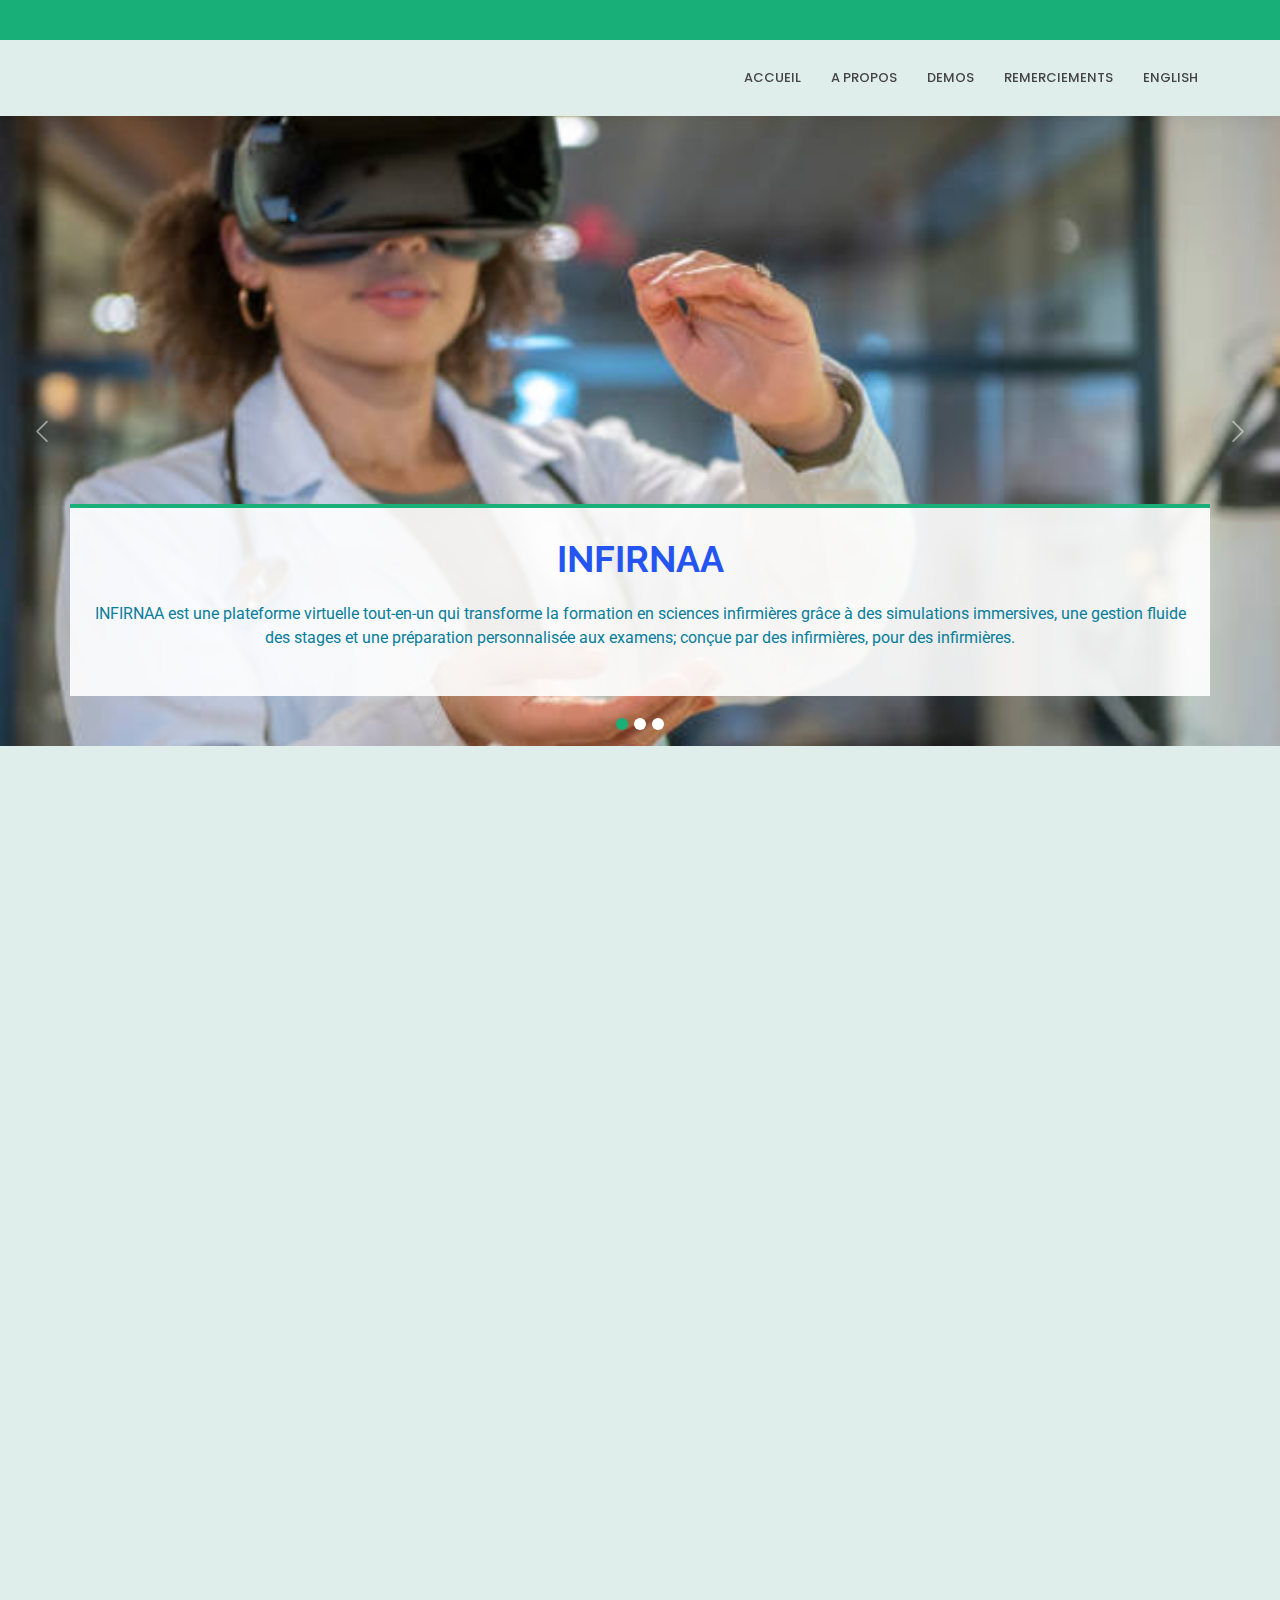
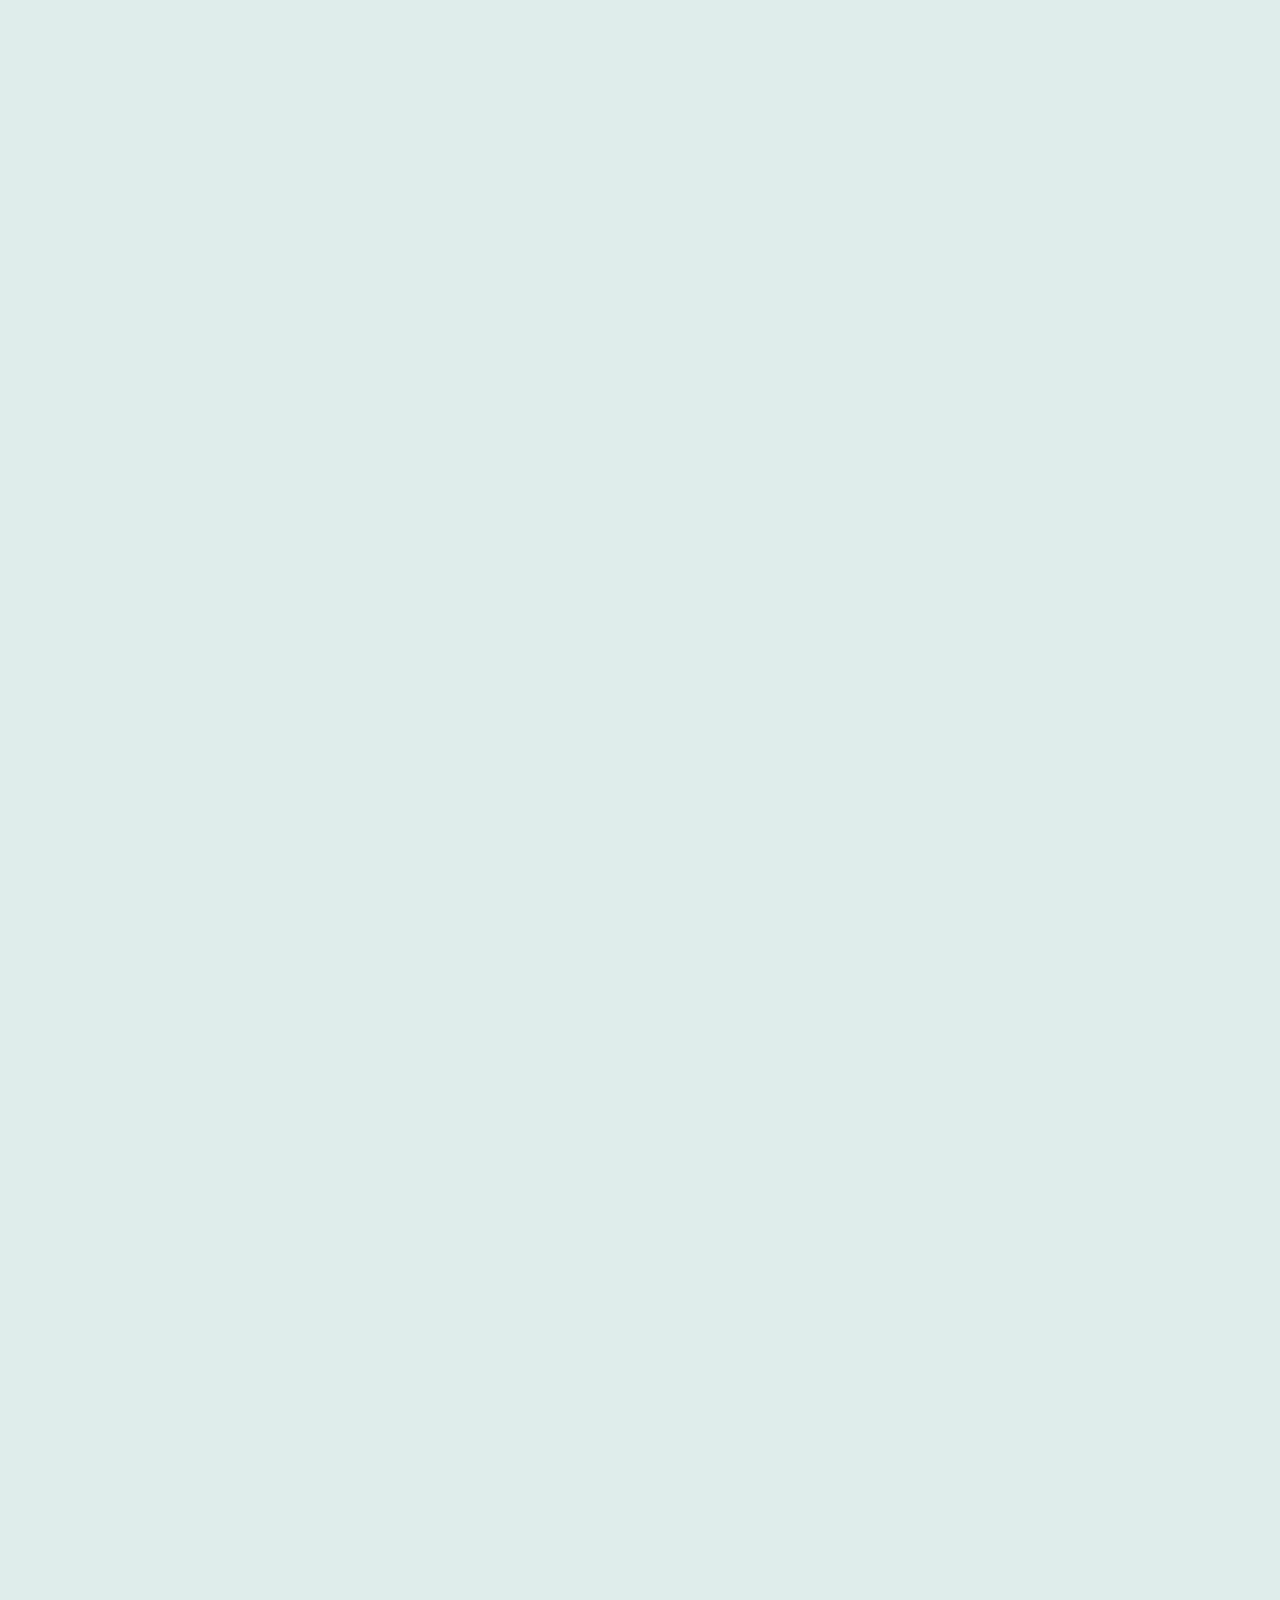
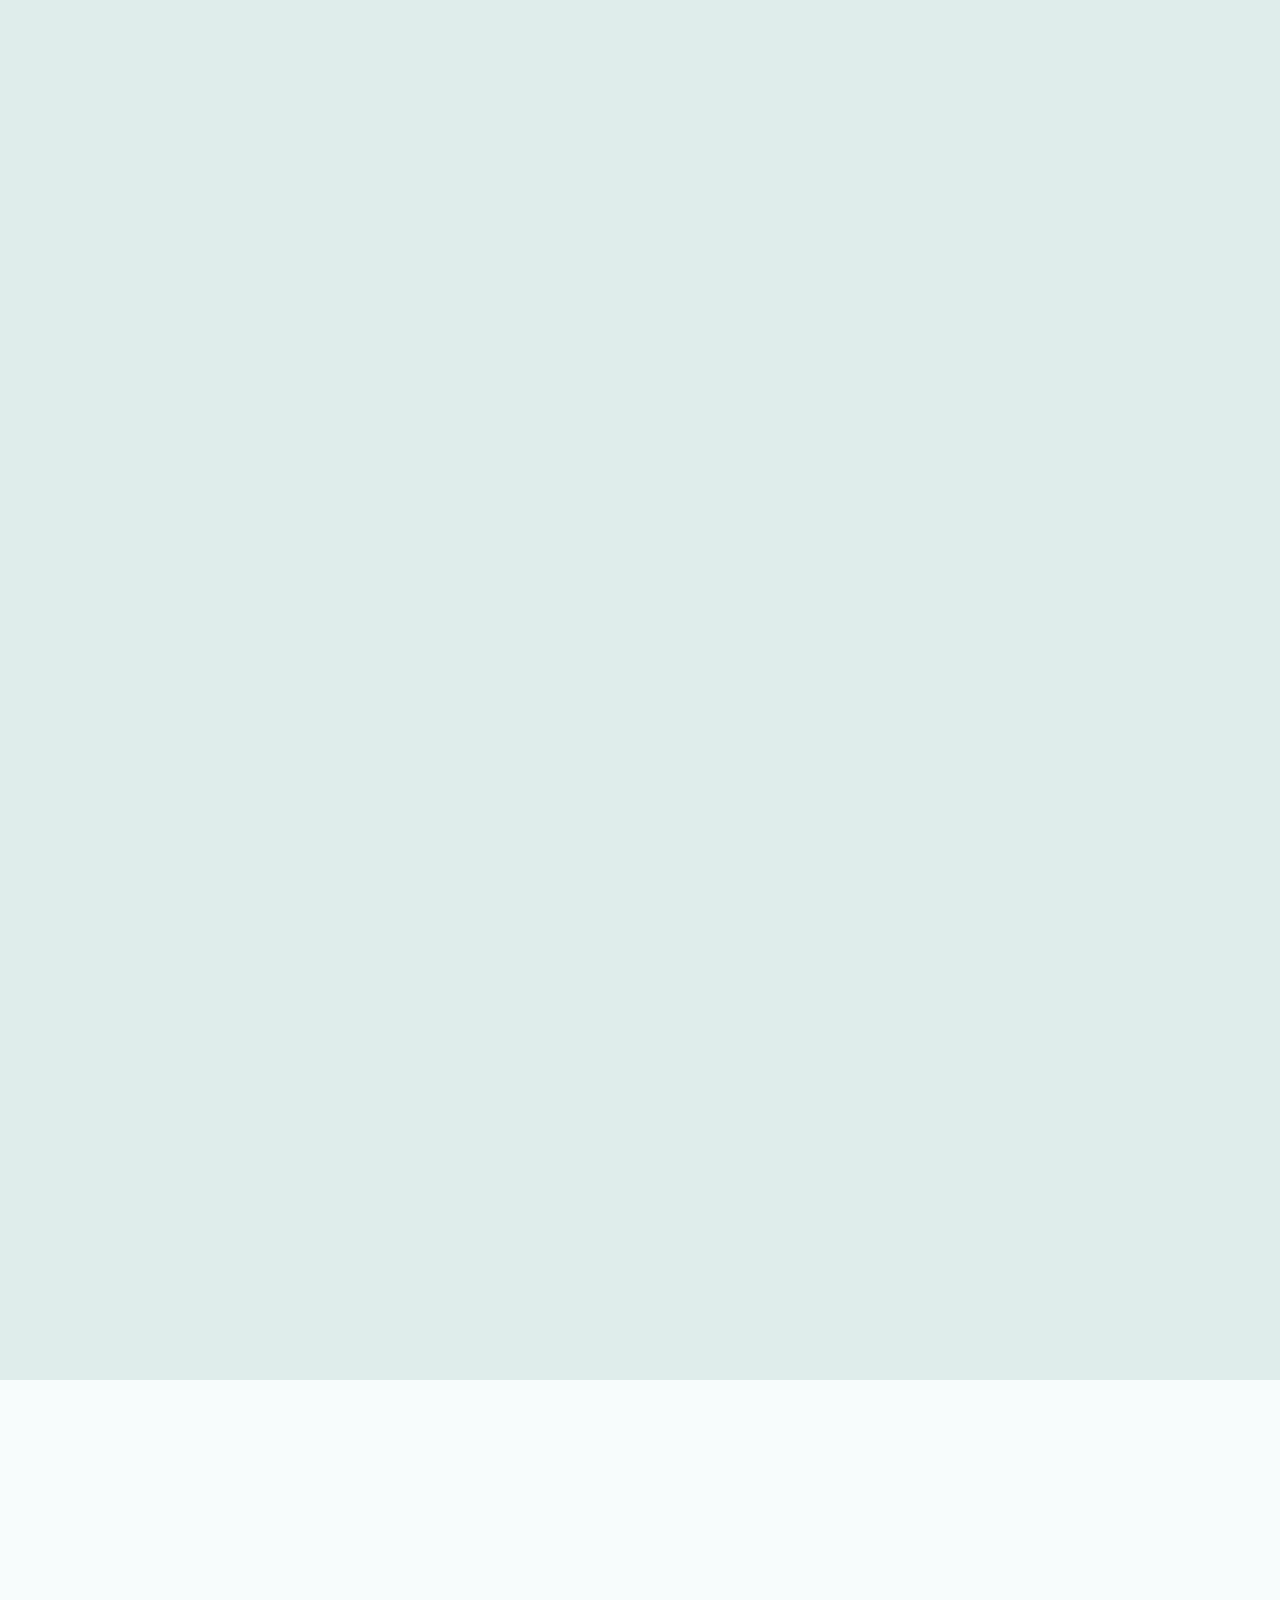
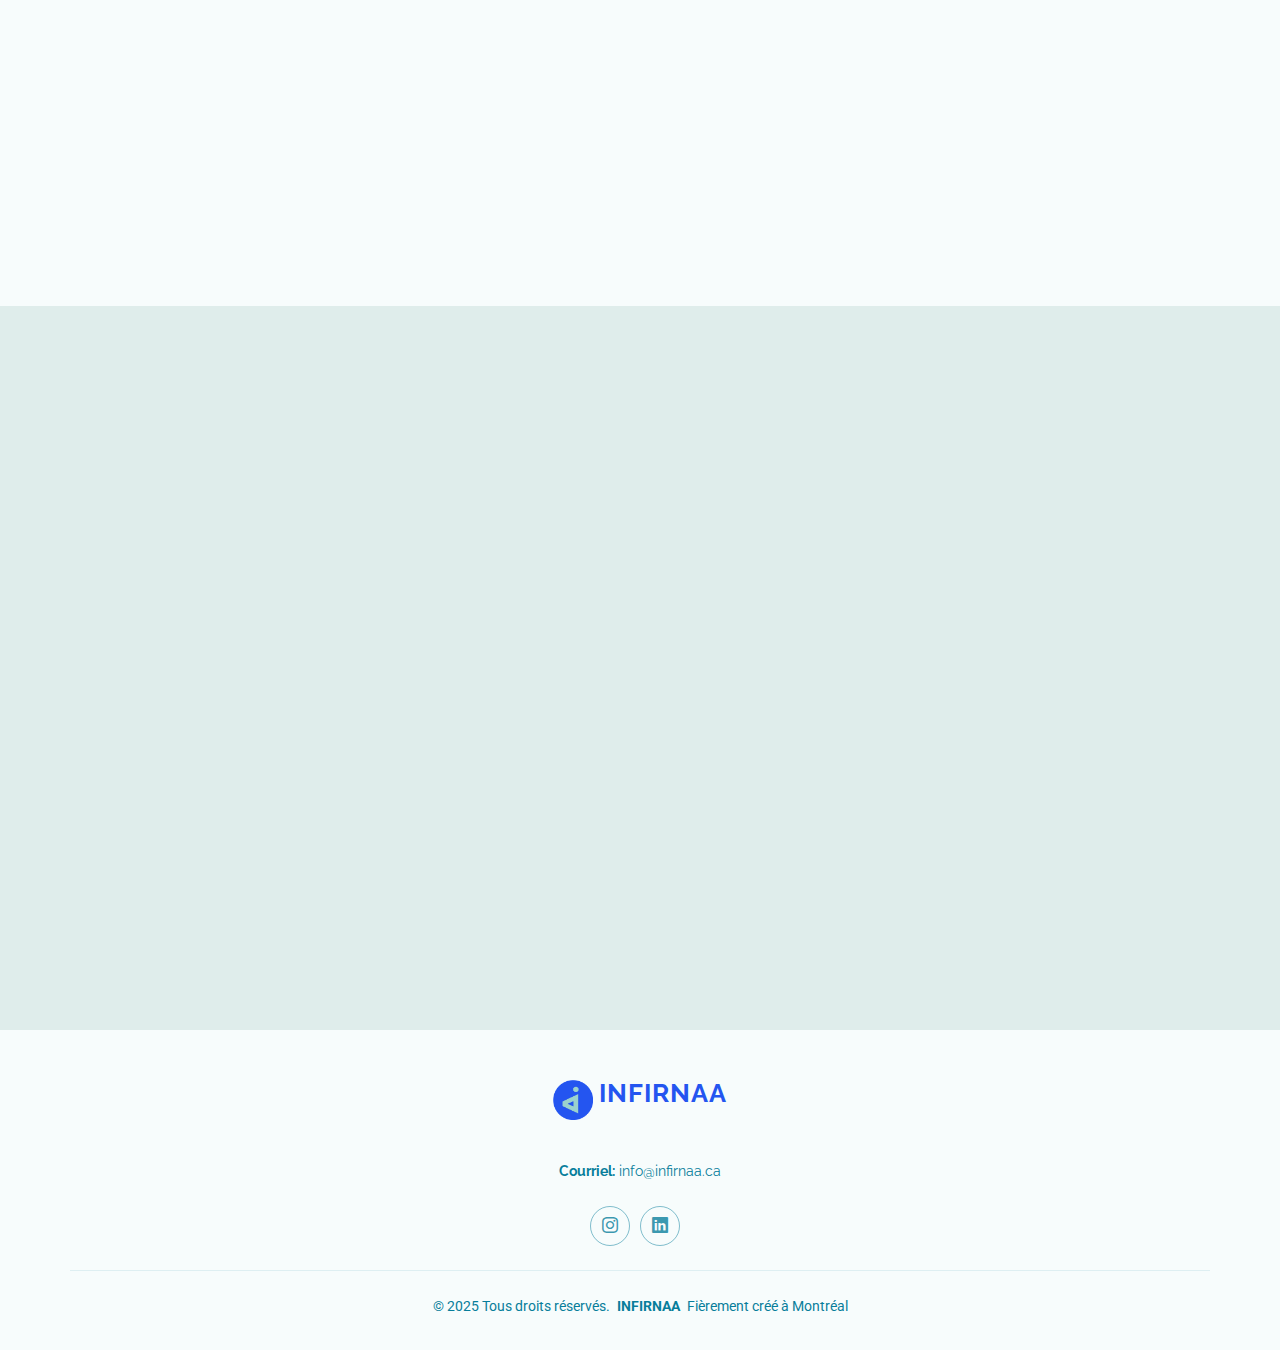
==== commit 65dede72: "final fix french" ====
--- a/index-fr.html
+++ b/index-fr.html
@@ -1,16 +1,16 @@
 <!DOCTYPE html>
-<html lang="en">
+<html lang="fr">
 
 <head>
   <meta charset="utf-8">
   <meta content="width=device-width, initial-scale=1.0" name="viewport">
-  <title>index.html - INFIRNAA</title>
+  <title>INFIRNAA</title>
   <meta name="description" content="">
   <meta name="keywords" content="">
 
   <!-- Favicons -->
-  <link href="infirnaa_symbole__couleur_1.png" rel="icon">
-  <link href="infirnaa_signature_couleur_2.png" rel="apple-touch-icon">
+  <link rel="icon" href="assets/img/newfavicon.png" type="img">
+ 
 
   <!-- Fonts -->
   <link href="https://fonts.googleapis.com" rel="preconnect">
@@ -27,40 +27,48 @@
 
   <!-- Main CSS File -->
   <link href="assets/css/main.css" rel="stylesheet">
-
 </head>
 
 <body class="index-page">
 
   <header id="header" class="header sticky-top">
+
+    <div class="topbar d-flex align-items-center">
+      <div class="container d-flex justify-content-center justify-content-md-between">
+        
+       
+      </div>
+    </div><!-- End Top Bar -->
 
     <div class="branding d-flex align-items-center">
 
       <div class="container position-relative d-flex align-items-center justify-content-end">
         <a href="index.html" class="logo d-flex align-items-center me-auto">
-          <img src="assets/img/infirnaa_symbole__couleur_1.png" alt="">
+          <img src="assets/img/logo.png" alt="">
           <!-- Uncomment the line below if you also wish to use a text logo -->
-          <h1 class="sitename">INFIRNAA</h1>
+          <!-- <h1 class="sitename">Medicio</h1>  -->
         </a>
 
         <nav id="navmenu" class="navmenu">
           <ul>
-            <li><a href="#hero" class="active">Acceueil</a></li>
-            <li><a href="#about">A propos</a></li>
-            <li><a href="#goal">Notre Objectif</a></li>
+            <li><a href="#about">Accueil</a></li>
+            <li><a href="#goal">A propos</a></li>
             <li><a href="#demos">Demos</a></li>
             <li><a href="#doctors">Remerciements</a></li>
-            <!--li><a href="index-fr.html"> Français</a></li-->
-            <li><a href="index.html"> English</a></li>
-            
+            <li><a href="index.html">English</a></li>
+
+          </ul>
           <i class="mobile-nav-toggle d-xl-none bi bi-list"></i>
         </nav>
 
+        
+
       </div>
 
     </div>
 
   </header>
+
 
   <main class="main">
 
@@ -72,8 +80,8 @@
         <div class="carousel-item active">
           <img src="assets/img/hero-carousel/VRhuman.jpg" alt="">
           <div class="container">
-            <h2>Bienvenue chez INFIRNAA</h2>
-            <p>INFIRNAA est une plateforme virtuelle tout-en-un qui transforme la formation en sciences infirmières grâce à des simulations immersives, une gestion fluide des stages et une préparation personnalisée aux examens — conçue par des infirmières, pour des infirmières. </p>
+            <h2>INFIRNAA</h2>
+            <p>INFIRNAA est une plateforme virtuelle tout-en-un qui transforme la formation en sciences infirmières grâce à des simulations immersives, une gestion fluide des stages et une préparation personnalisée aux examens; conçue par des infirmières, pour des infirmières. </p>
             
           </div>
         </div><!-- End Carousel Item -->
@@ -121,7 +129,7 @@
   
             <div class="col-xl-3 col-md-6 d-flex" data-aos="fade-up" data-aos-delay="100">
               <div class="service-item position-relative">
-                <div class="icon"><i class="fas fa-check-circle"></i></div>
+                <div class="icon"><i class="fas fa-award flex-shrink-0"></i></div>
                 <h4><a href="" class="stretched-link">Authentique</a></h4>
                 <p>Innovation dirigée par des infirmières.</p>
               </div>
@@ -131,21 +139,21 @@
               <div class="service-item position-relative">
                 <div class="icon"><i class="fa-solid fa-hand-holding-medical"></i></div>
                 <h4><a href="" class="stretched-link">Accessible</a></h4>
-                <p>Apprentissage flexible — à tout moment, en tout lieu.</p>
+                <p>Apprentissage flexible — à tout moment, en tout lieu</p>
               </div>
             </div><!-- End Service Item -->
   
             <div class="col-xl-3 col-md-6 d-flex" data-aos="fade-up" data-aos-delay="300">
               <div class="service-item position-relative">
-                <div class="icon"><i class="fas fa-thermometer icon"></i></div>
-                <h4><a href="" class="stretched-link">Réactif</a></h4>
-                <p>Rétroaction instantanée pour accélérer l’apprentissage.</p>
+                <div class="icon"><i class="fa-solid fa-reply"></i></div>
+                <h4><a href="" class="stretched-link">Responsive</a></h4>
+                <p>Rétroaction instantanée pour accélérer l’apprentissage</p>
               </div>
             </div><!-- End Service Item -->
   
             <div class="col-xl-3 col-md-6 d-flex" data-aos="fade-up" data-aos-delay="400">
               <div class="service-item position-relative">
-                <div class="icon"><i class="fas fa-award flex-shrink-0"></i></div>
+                <div class="icon"><i class="fa-solid fa-cloud"></i></div>
                 <h4><a href="" class="stretched-link">Harmonisé</a></h4>
                 <p>Formation standardisée, peu importe la région.</p>
               </div>
@@ -160,21 +168,7 @@
      
 
     <!-- Trailer Section -->
-    <section id="trailer" class="trailer section accent-background">
-
-      <div class="container">
-        <div class="row justify-content-center" data-aos="zoom-in" data-aos-delay="100">
-          <div class="col-xl-10">
-            <div class="text-center">
-              <h3>INFIRNAA video demo</h3>
-              <video width="800" controls><source src="assets/videos/INFIRNAA-TRAILER1 - Made with Clipchamp.mp4" type="video/mp4"></video>
-            </div>
-          </div>
-        </div>
-      </div>
-
-    </section><!-- /Trailer Section -->
-
+     
     <!-- About Section -->
     <section id="about" class="about section">
 
@@ -182,7 +176,6 @@
       <div class="container section-title" data-aos="fade-up">
         <h2>À propos de nous<br></h2>
         <p>Créée pour résoudre les problèmes de formation clinique et de préparation, INFIRNAA fournit un environnement d’apprentissage standardisé, soutenant et axé sur la technologie.</p>
-        <p><br>INFIRNAA est une plateforme innovante qui redéfinit l’éducation infirmière en comblant l’écart entre la théorie et la pratique réelle.</p>
       </div><!-- End Section Title -->
 
       <div class="container">
@@ -190,30 +183,40 @@
         <div class="row gy-4">
           <div class="col-lg-6 position-relative align-self-start" data-aos="fade-up" data-aos-delay="100">
             <img src="assets/img/infirnaa_signature_couleur_2.png" class="img-fluid" alt="">
-            <a href="assets/videos/Demo 1 - Made with Clipchamp.mp4" class="glightbox pulsating-play-btn"></a>
+            <a href="assets/videos/INFIRNAA-TRAILER1 - Made with Clipchamp.mp4" class="glightbox pulsating-play-btn"></a>
           </div>
           <div class="col-lg-6 content" data-aos="fade-up" data-aos-delay="200">
-            <h3>Ce qui nous distingue?</h3>
+           
+            INFIRNAA est une plateforme innovante qui redéfinit l’éducation infirmière en comblant l’écart entre la théorie et la pratique réelle.
+            </p>
+             <h3>Ce qui nous distingue?</h3>
             <p class="fst-italic">
+            <p>
               Structurée et transparente : Simulations réelles conçues par des formateurs infirmiers.
+
             </p>
-            <p class="fst-italic">
+            <p>
               Automatisée et efficace : INFIRNAA automatise l’apprentissage avec des outils intelligents qui suivent les progrès et assurent une éducation fluide pour tous.
+
             </p>
-            <p class="fst-italic">
+            <p>
               Évolutive et prête pour l’avenir : INFIRNAA s’adapte aux programmes petits ou grands, avec des capacités d’intégration pour répondre aux besoins en santé et éducation en constante évolution.
+
             </p>
             <ul>
               <li><i class="bi bi-check2-all"></i> <span>Écoles et universités : Coordination simplifiée des stages, conformité assurée, et succès accru des étudiants.</span></li>
               <li><i class="bi bi-check2-all"></i> <span>Hôpitaux et cliniques : Supervision facilitée, performance des stagiaires suivie, et charge administrative réduite.</span></li>
               <li><i class="bi bi-check2-all"></i> <span>Étudiants en soins infirmiers : Savoir ce qui est attendu, recevoir des retours, et se sentir prêts pour leur carrière.</span></li>
             </ul>
+          
           </div>
         </div>
 
       </div>
 
     </section><!-- /About Section -->
+
+    
 
     <!-- Goal Section -->
     <section id="goal" class="goal section">
@@ -234,18 +237,18 @@
 
           <div class="col-lg-3 col-md-6">
             <div class="stats-item d-flex align-items-center w-100 h-100">
-              <i class="fas fa-user-md flex-shrink-0"></i>
+              <i class="fa-solid fa-graduation-cap"></i>
               <div>
                 <span class="purecounter" data-purecounter-start="0" data-purecounter-end="85" data-purecounter-duration="1"></span><span>%</span>
 
-                <p>des étudiants préfèrent une rétroaction numérique immédiate plutôt qu’une évaluation différée en personne.</p>
+                <p>des étudiants préfèrent une rétroaction numérique immédiate plutôt qu’une évaluation différée en personne</p>
               </div>
             </div>
           </div><!-- End Stats Item -->
 
           <div class="col-lg-3 col-md-6">
             <div class="stats-item d-flex align-items-center w-100 h-100">
-              <i class="far fa-hospital flex-shrink-0"></i>
+              <i class="fas fa-brain"></i>
               <div>
                 <span data-purecounter-start="0" data-purecounter-end="34" data-purecounter-duration="1" class="purecounter"></span><span>%</span>
                 <p>une amélioration de la pensée critique a été observée chez les apprenants utilisant des simulations virtuelles.</p>
@@ -260,6 +263,7 @@
                 <span data-purecounter-start="0" data-purecounter-end="80" data-purecounter-duration="1" class="purecounter"> </span><span>%</span>
                 <p>des infirmières croient que la formation flexible et à la demande renforcerait leur confiance en milieu clinique.
 
+
                 </p>
               </div>
             </div>
@@ -290,22 +294,23 @@
           <div class="features-image col-lg-6" data-aos="fade-up" data-aos-delay="100"><img src="assets/img/hospital2.webp" alt=""></div>
 
           <div class="col-lg-5 d-flex flex-column justify-content-center" data-aos="fade-up" data-aos-delay="200">
-            <h3>DEMOS INFIRNAA </h3>
+            <h3>DEMOS INFIRNAA</h3>
             <p>Les démos préliminaires offrent un aperçu captivant des futures capacités de la plateforme. Les utilisateurs prennent le rôle d’une infirmière, naviguant dans des scénarios cliniques interactifs inspirés de situations réelles. Ces simulations en développement sont accessibles en ligne, rejouables plusieurs fois pour renforcer les compétences et la confiance. L’objectif est de lier apprentissage et pratique, avec des retours instantanés après chaque décision.
 
               Prochainement : des fonctionnalités de réalité virtuelle pour un réalisme accru.
             </p>
 
+
             <div class="icon-box d-flex position-relative" data-aos="fade-up" data-aos-delay="300">
               <i class="fa-solid fa-hand-holding-medical flex-shrink-0"></i>
               <div>
                 <h4><a href="" class="stretched-link">Apprentissage par scénarios</a></h4>
-                <p>Situations réelles pour développer la pensée critique.</p>
+                <p>Situations réelles pour développer la pensée critique</p>
               </div>
             </div><!-- End Icon Box -->
 
             <div class="icon-box d-flex position-relative" data-aos="fade-up" data-aos-delay="400">
-              <i class="fa-solid fa-suitcase-medical flex-shrink-0"></i>
+              <i class="fas fa-sync"></i>
               <div>
                 <h4><a href="" class="stretched-link">Entraînement rejouable</a></h4>
                 <p>Les cas peuvent être répétés à volonté.</p>
@@ -313,15 +318,15 @@
             </div><!-- End Icon Box -->
 
             <div class="icon-box d-flex position-relative" data-aos="fade-up" data-aos-delay="500">
-              <i class="fa-solid fa-staff-snake flex-shrink-0"></i>
+              <i class="fas fa-comment-medical"></i>
               <div>
                 <h4><a href="" class="stretched-link">Rétroaction instantanée</a></h4>
-                <p>Commentaires immédiats pour guider l’amélioration.</p>
+                <p>Commentaires immédiats pour guider l’amélioration</p>
               </div>
             </div><!-- End Icon Box -->
 
             <div class="icon-box d-flex position-relative" data-aos="fade-up" data-aos-delay="600">
-              <i class="fa-solid fa-lungs flex-shrink-0"></i>
+              <i class="fas fa-laptop-code"></i>
               <div>
                 <h4><a href="" class="stretched-link">Génération de scénarios</a></h4>
                 <p>Des cas personnalisés ou aléatoires seront bientôt disponibles.</p>
@@ -343,7 +348,7 @@
           <div class="col-lg-3 col-md-6">
             <div class="demos-item d-flex align-items-center w-100 h-100">
               <div>
-                <p>Demo 1</p>
+                <p>Video Demo 1</p>
                 <video width="300" controls><source src="assets/videos/ACLS Practice - Made with Clipchamp.mp4" type="video/mp4"></video>
               </div>
             </div>
@@ -352,7 +357,7 @@
           <div class="col-lg-3 col-md-6">
             <div class="demos-item d-flex align-items-center w-100 h-100">
               <div>
-                <p>Demo 2</p>
+                <p>Video Demo 2</p>
                 <video width="300" controls><source src="assets/videos/ACLS Practice 2 - Made with Clipchamp.mp4" type="video/mp4"></video>
               </div>
             </div>
@@ -361,7 +366,7 @@
           <div class="col-lg-3 col-md-6">
             <div class="demos-item d-flex align-items-center w-100 h-100">
               <div>
-                <p>Code Blue Demo</p>
+                <p>Video Demo 3</p>
                 <video width="300" controls><source src="assets/videos/CodeBlue - Made with Clipchamp.mp4" type="video/mp4"></video>
               </div>
             </div>
@@ -384,6 +389,8 @@
 
      <!-- Testimonials Section -->
      <section id="testimonials" class="testimonials section">
+
+ 
 
       <!-- Section Title -->
       <div class="container section-title" data-aos="fade-up">
@@ -498,8 +505,9 @@
 
   <!-- Section Title -->
   <div class="container section-title" data-aos="fade-up">
+
     <h2>Remerciements</h2>
-    <p>Nous remercions chaleureusement les personnes et organisations ayant contribué au développement d’INFIRNAA :</p>
+    <p>Nous remercions chaleureusement les personnes et organisations ayant contribué au développement d’INFIRNAA </p>
   </div><!-- End Section Title -->
 
   <div class="container">
@@ -515,9 +523,26 @@
             </div>
           </div>
           <div class="member-info">
-            <h4>La Base Entrepreneuriale</h4>
+            
+            <h4>La Base HEC</h4>
             <span>Fondatrice et Entreprism</span>
-          </div>
+            </div>
+        </div>
+      </div><!-- End Team Member -->
+      
+      <div class="col-lg-3 col-md-6 d-flex align-items-stretch" data-aos="fade-up" data-aos-delay="100">
+        <div class="team-member">
+          <div class="member-img">
+            <img src="assets/img/doctors/doctors-1.jpg" class="img-fluid" alt="">
+            <div class="social">
+              
+            </div>
+          </div>
+          <div class="member-info">
+            
+            <h4>Esplanade Quebec </h4>
+            <span>Programme: Collision en sante</span>
+            </div>
         </div>
       </div><!-- End Team Member -->
 
@@ -530,8 +555,50 @@
             </div>
           </div>
           <div class="member-info">
-            <h4>Esplanade</h4>
-            <span> Programme: Collision en sante</span>
+            <h4>John Abbott College</h4>
+            <span>Stagiaires Fullstack</span>
+          </div>
+        </div>
+      </div><!-- End Team Member -->
+      <div class="col-lg-3 col-md-6 d-flex align-items-stretch" data-aos="fade-up" data-aos-delay="200">
+        <div class="team-member">
+          <div class="member-img">
+            <img src="assets/img/doctors/doctors-2.jpg" class="img-fluid" alt="">
+            <div class="social">
+              
+            </div>
+          </div>
+          <div class="member-info">
+            <h4>LaSalle College Montreal</h4>
+            <span>Stagiaires en informatique (FS) et en administration des affaires</span>
+          </div>
+        </div>
+      </div><!-- End Team Member -->
+      <div class="col-lg-3 col-md-6 d-flex align-items-stretch" data-aos="fade-up" data-aos-delay="200">
+        <div class="team-member">
+          <div class="member-img">
+            <img src="assets/img/doctors/doctors-2.jpg" class="img-fluid" alt="">
+            <div class="social">
+              
+            </div>
+          </div>
+          <div class="member-info">
+            <h4>Le Wagon : MTL</h4>
+            <span> Coding Bootcamp</span>
+          </div>
+        </div>
+      </div><!-- End Team Member -->
+      <div class="col-lg-3 col-md-6 d-flex align-items-stretch" data-aos="fade-up" data-aos-delay="200">
+        <div class="team-member">
+          <div class="member-img">
+            <img src="assets/img/doctors/doctors-2.jpg" class="img-fluid" alt="">
+            <div class="social">
+              
+            </div>
+          </div>
+          <div class="member-info">
+            <h4>MyCofounder StartUp</h4>
+            <span>Fares CTO et Tony CFO</span>
           </div>
         </div>
       </div><!-- End Team Member -->
@@ -545,8 +612,8 @@
             </div>
           </div>
           <div class="member-info">
-            <h4>LaSalle College</h4>
-            <span> Stagiaires en informatique et administration</span>
+            <h4>Alex Clavaria, RN,MSc</h4>
+            <span>Revue de littérature</span>
           </div>
         </div>
       </div><!-- End Team Member -->
@@ -560,8 +627,8 @@
             </div>
           </div>
           <div class="member-info">
-            <h4>HEC </h4>
-            <span>Étudiants MSc et MBA</span>
+            <h4>Mentors</h4>
+            <span>Veronique, Genevieve, Michel, Sylvain et Alain</span>
           </div>
         </div>
       </div><!-- End Team Member -->
@@ -615,14 +682,14 @@
         }
       </script>
       <div class="swiper-wrapper align-items-center">
-        <div class="swiper-slide"><a class="glightbox" data-gallery="images-gallery" href="assets/img/gallery/gallery-1.jpg"><img src="assets/img/gallery/gallery-1.jpg" class="img-fluid" alt=""></a></div>
-        <div class="swiper-slide"><a class="glightbox" data-gallery="images-gallery" href="assets/img/gallery/gallery-2.jpg"><img src="assets/img/gallery/gallery-2.jpg" class="img-fluid" alt=""></a></div>
-        <div class="swiper-slide"><a class="glightbox" data-gallery="images-gallery" href="assets/img/gallery/gallery-3.jpg"><img src="assets/img/gallery/gallery-3.jpg" class="img-fluid" alt=""></a></div>
-        <div class="swiper-slide"><a class="glightbox" data-gallery="images-gallery" href="assets/img/gallery/gallery-4.jpg"><img src="assets/img/gallery/gallery-4.jpg" class="img-fluid" alt=""></a></div>
-        <div class="swiper-slide"><a class="glightbox" data-gallery="images-gallery" href="assets/img/gallery/gallery-5.jpg"><img src="assets/img/gallery/gallery-5.jpg" class="img-fluid" alt=""></a></div>
-        <div class="swiper-slide"><a class="glightbox" data-gallery="images-gallery" href="assets/img/gallery/gallery-6.jpg"><img src="assets/img/gallery/gallery-6.jpg" class="img-fluid" alt=""></a></div>
-        <div class="swiper-slide"><a class="glightbox" data-gallery="images-gallery" href="assets/img/gallery/gallery-7.jpg"><img src="assets/img/gallery/gallery-7.jpg" class="img-fluid" alt=""></a></div>
-        <div class="swiper-slide"><a class="glightbox" data-gallery="images-gallery" href="assets/img/gallery/gallery-8.jpg"><img src="assets/img/gallery/gallery-8.jpg" class="img-fluid" alt=""></a></div>
+        <div class="swiper-slide"><a class="glightbox" data-gallery="images-gallery" href="assets/img/hospital.webp"><img src="assets/img/hospital.webp" class="img-fluid" alt=""></a></div>
+        <div class="swiper-slide"><a class="glightbox" data-gallery="images-gallery" href="assets/img/hospital2.webp"><img src="assets/img/hospital2.webp" class="img-fluid" alt=""></a></div>
+        <div class="swiper-slide"><a class="glightbox" data-gallery="images-gallery" href="assets/img/1212.png"><img src="assets/img/1212.png" class="img-fluid" alt=""></a></div>
+        <div class="swiper-slide"><a class="glightbox" data-gallery="images-gallery" href="assets/img/Screenshot 2025-04-06 180915.png"><img src="assets/img/Screenshot 2025-04-06 180915.png" class="img-fluid" alt=""></a></div>
+        <div class="swiper-slide"><a class="glightbox" data-gallery="images-gallery" href="assets/img/Screenshot 2025-04-16 163944.png"><img src="assets/img/Screenshot 2025-04-16 163944.png" class="img-fluid" alt=""></a></div>
+        <div class="swiper-slide"><a class="glightbox" data-gallery="images-gallery" href="assets/img/Screenshot 2025-04-16 164024.png"><img src="assets/img/Screenshot 2025-04-16 164024.png" class="img-fluid" alt=""></a></div>
+        <div class="swiper-slide"><a class="glightbox" data-gallery="images-gallery" href="assets/img/Screenshot 2025-04-16 164105.png"><img src="assets/img/Screenshot 2025-04-16 164105.png" class="img-fluid" alt=""></a></div>
+        <div class="swiper-slide"><a class="glightbox" data-gallery="images-gallery" href="assets/img/Screenshot 2025-04-16 164133.png"><img src="assets/img/Screenshot 2025-04-16 164133.png" class="img-fluid" alt=""></a></div>
       </div>
       <div class="swiper-pagination"></div>
     </div>
@@ -644,7 +711,7 @@
             <span class="sitename">INFIRNAA</span>
           </a>
           <div class="footer-contact pt-3">
-            <p><strong>Email:</strong> <span>info@infirnaa.ca</span></p>
+            <p><strong>Courriel:</strong> <span>info@infirnaa.ca</span></p>
           </div>
           <div class="social-links d-flex mt-4 justify-content-center">
             <a href="https://www.instagram.com/infirnaa/"><i class="bi bi-instagram"></i></a>
@@ -655,7 +722,7 @@
     </div>
 
     <div class="container copyright text-center mt-4">
-      <p>© 2025 <span>Copyright</span> <strong class="px-1 sitename">INFIRNAA</strong> <span>Fièrement créé à Montréal</span></p>
+      <p>© 2025 <span> Tous droits réservés.</span> <strong class="px-1 sitename">INFIRNAA</strong> <span>Fièrement créé à Montréal<span></p>
       <div class="credits">
         <!-- All the links in the footer should remain intact. -->
         <!-- You can delete the links only if you've purchased the pro version. -->
--- a/assets/css/main.css
+++ b/assets/css/main.css
@@ -261,7 +261,7 @@
 
 .header .logo img {
   max-height: 36px;
-  margin-right: 8px;
+  margin-left: 2000px;
 }
 
 .header .logo h1 {
@@ -505,7 +505,7 @@
 
   .mobile-nav-active .mobile-nav-toggle {
     color: #fff;
-    position: absolute;
+    position: fixed;
     font-size: 32px;
     top: 15px;
     right: 15px;
@@ -513,8 +513,9 @@
     z-index: 9999;
   }
 
-  .mobile-nav-active .navmenu {
+  .mobile-nav-active .navmenu  {
     position: fixed;
+    display: block;
     overflow: hidden;
     inset: 0;
     background: rgba(33, 37, 41, 0.8);
@@ -1512,7 +1513,7 @@
 # Doctors Section
 --------------------------------------------------------------*/
 .doctors .team-member {
-  background-color: var(--surface-color);
+  background-color:  #dfedeb;;
   overflow: hidden;
   border-radius: 5px;
   box-shadow: 0px 2px 15px rgba(0, 0, 0, 0.1);
@@ -1558,7 +1559,7 @@
 }
 
 .doctors .team-member .member-info {
-  padding: 25px 15px;
+  padding: 10px 10px;
 }
 
 .doctors .team-member .member-info h4 {
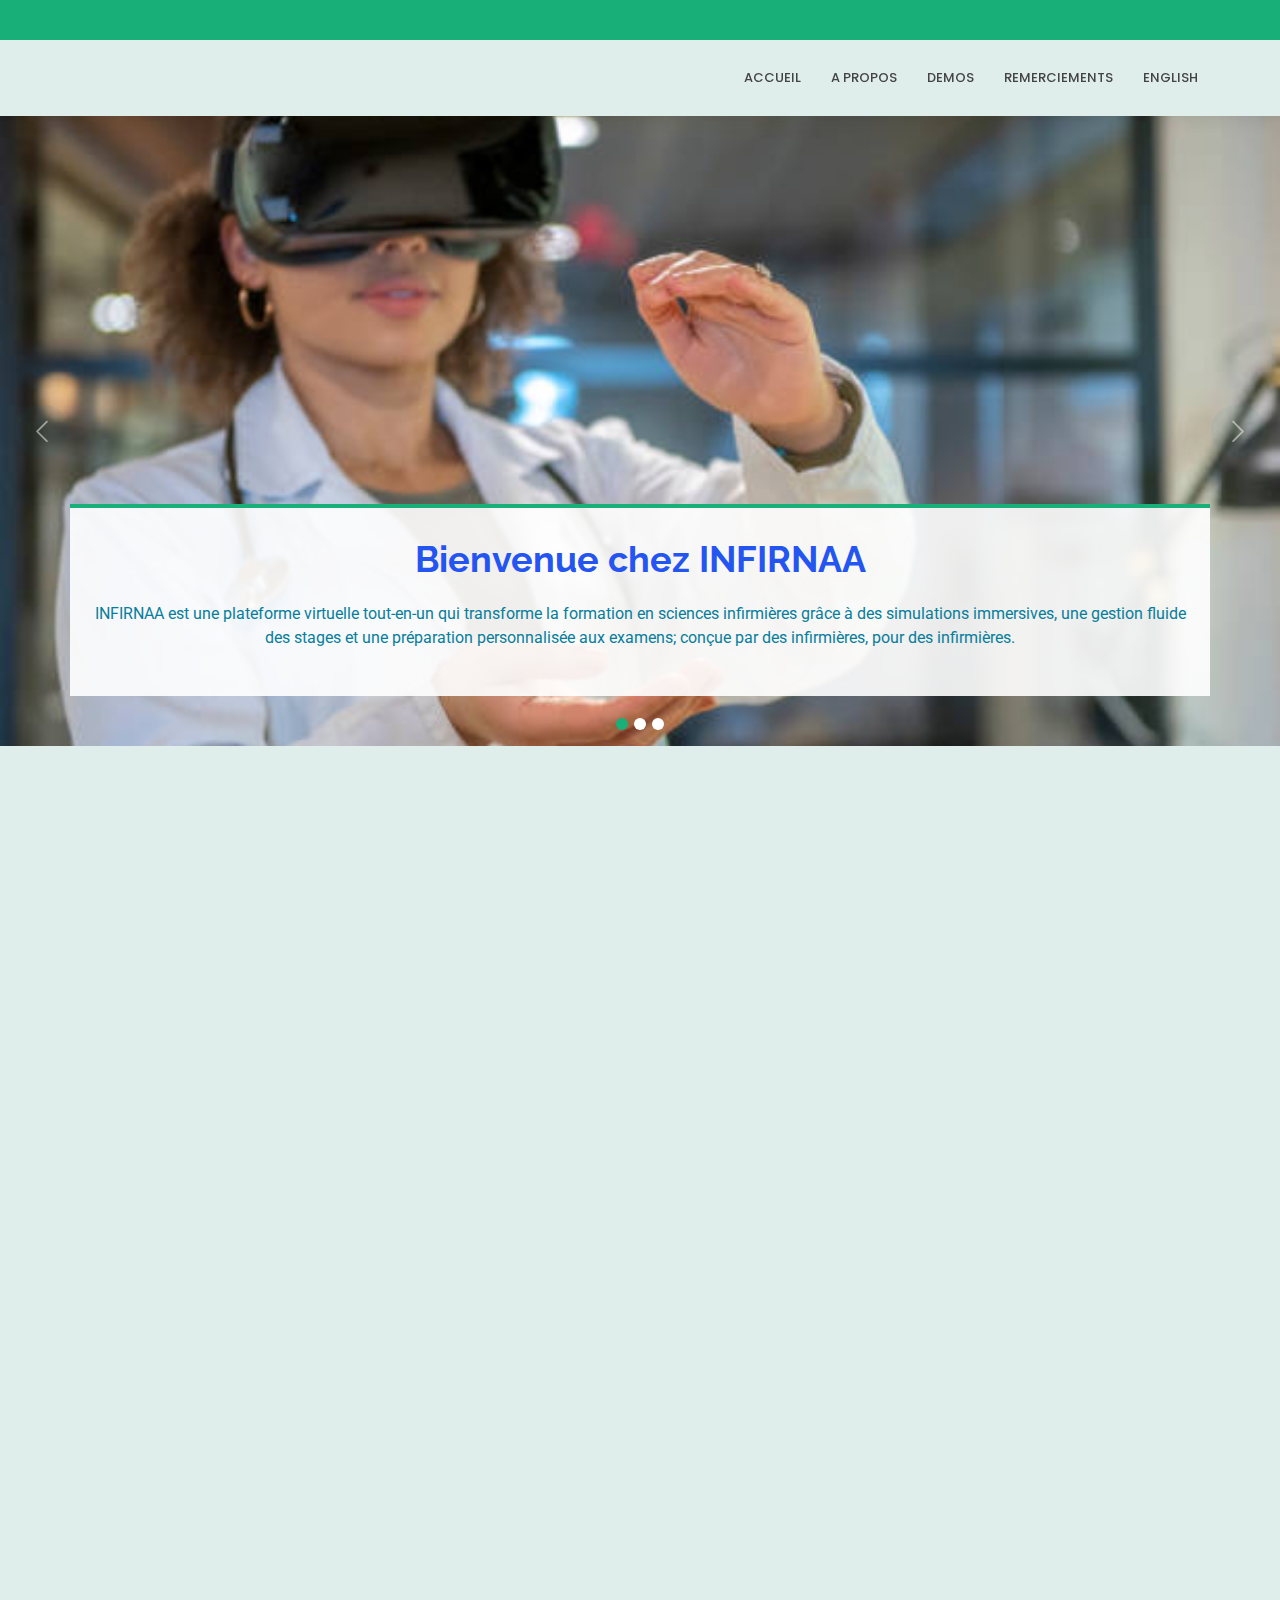
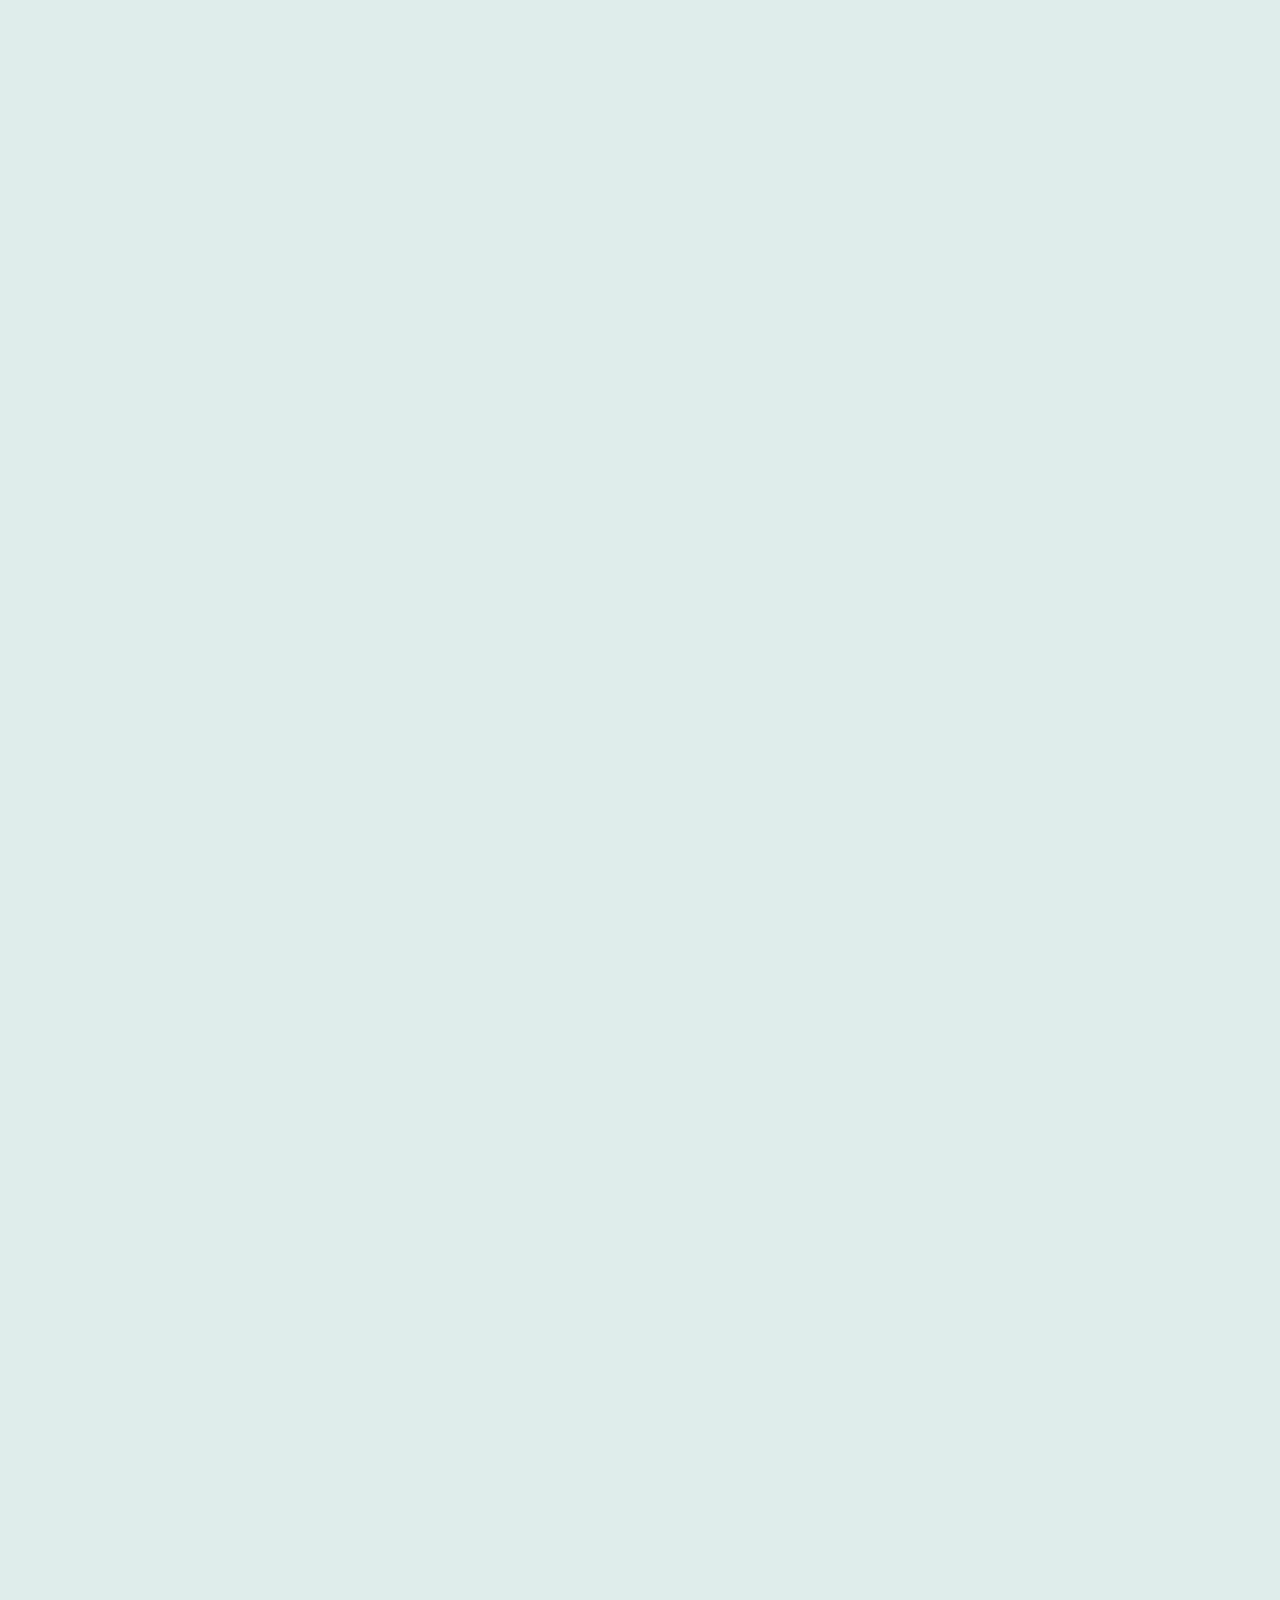
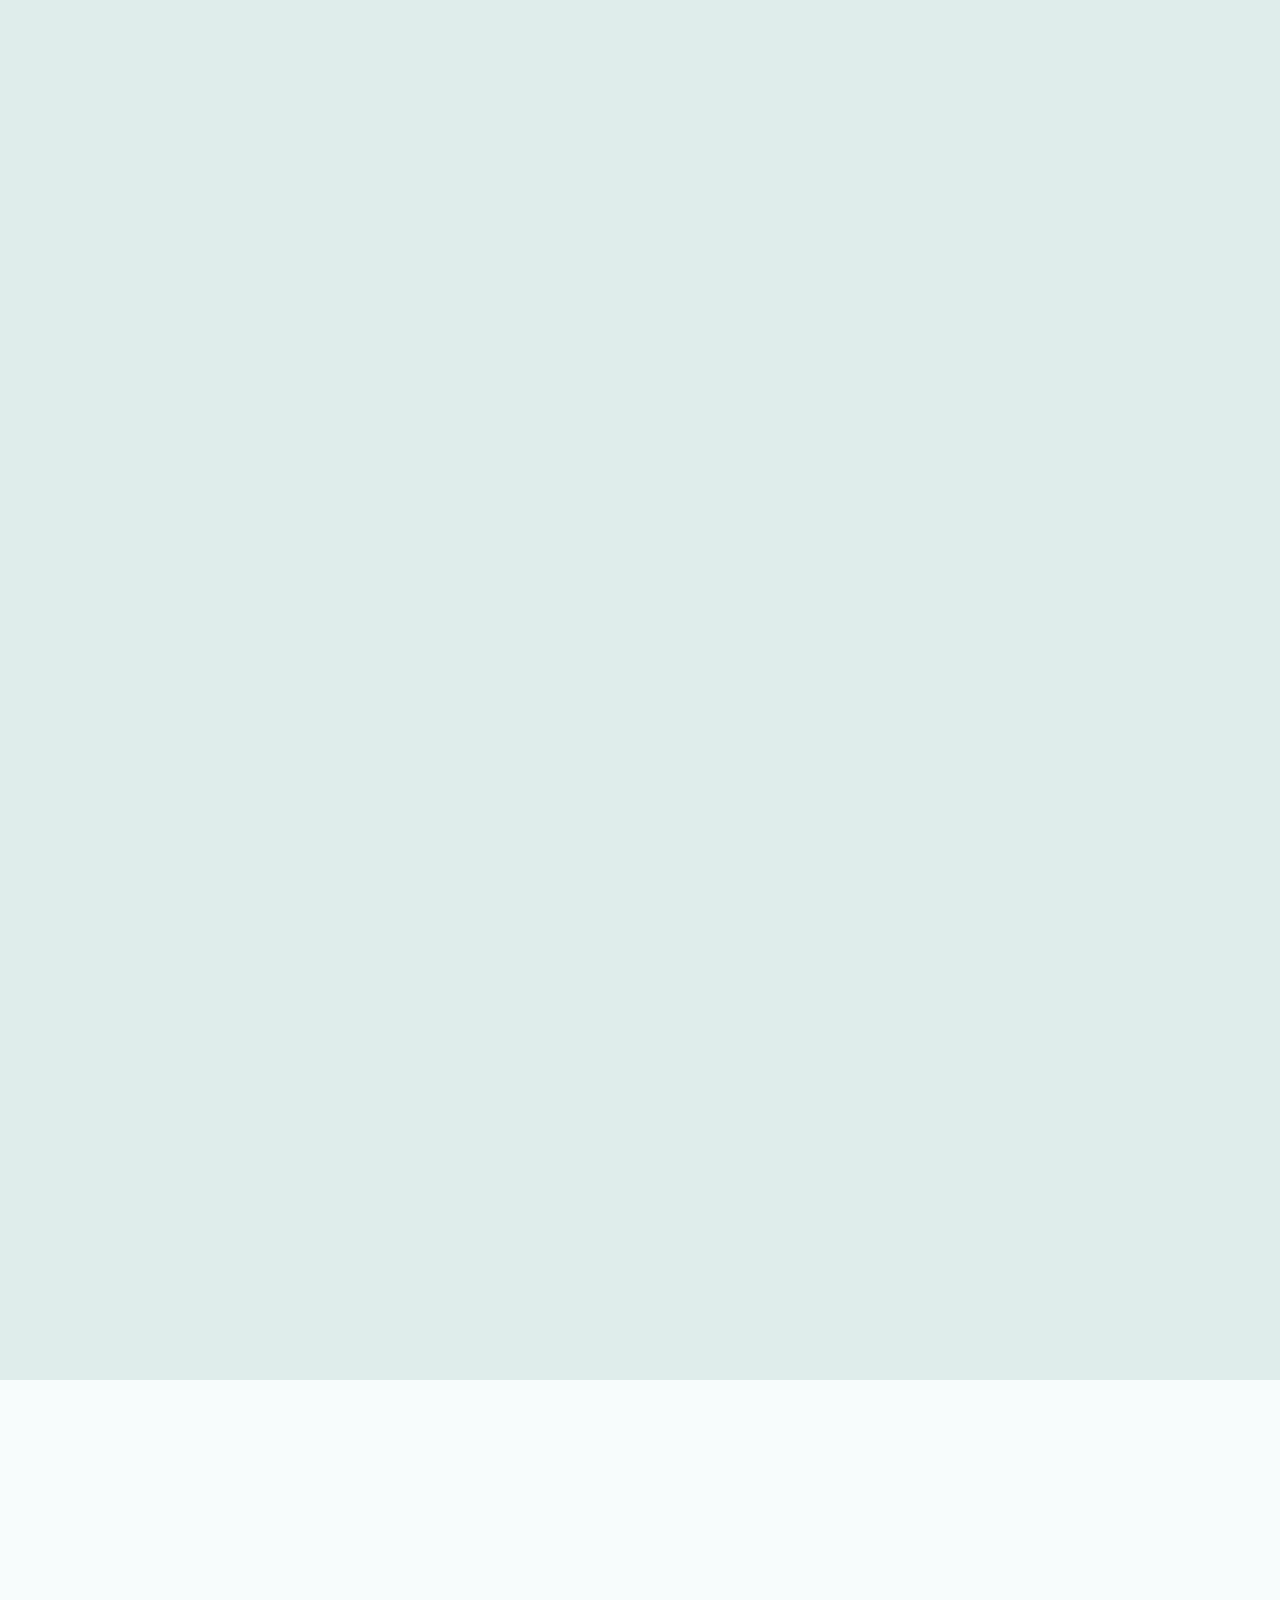
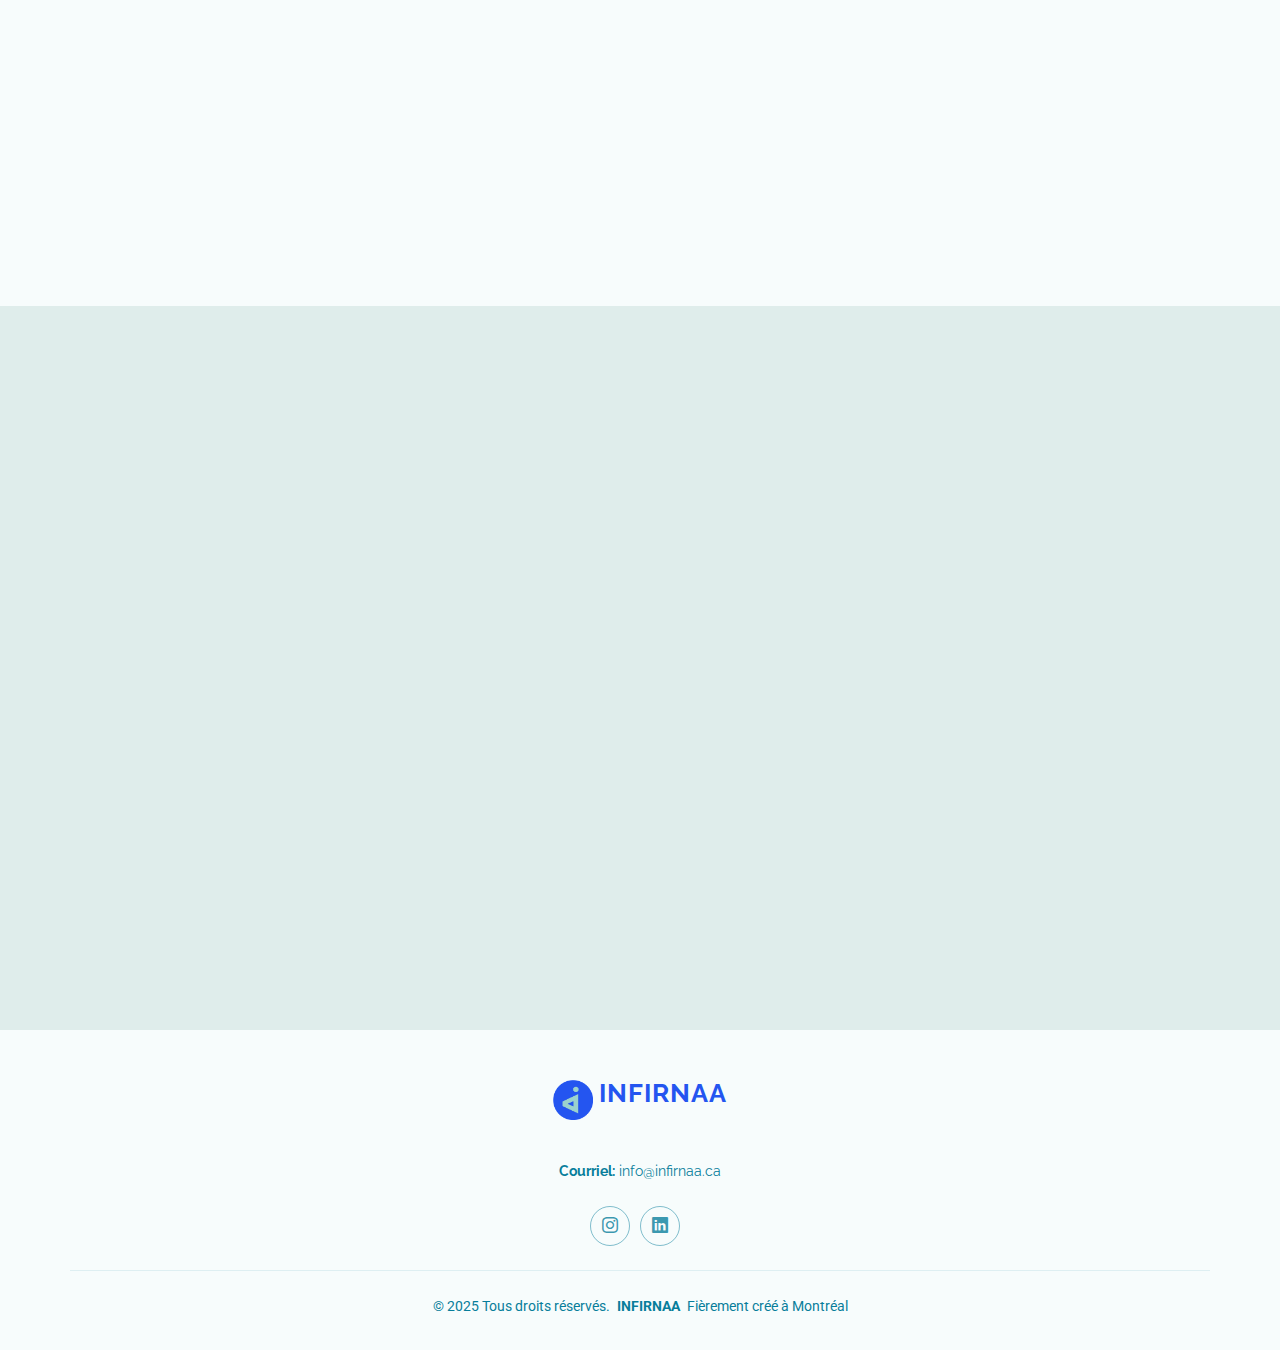
==== commit 9445290b: "final fix french" ====
--- a/index-fr.html
+++ b/index-fr.html
@@ -80,7 +80,7 @@
         <div class="carousel-item active">
           <img src="assets/img/hero-carousel/VRhuman.jpg" alt="">
           <div class="container">
-            <h2>INFIRNAA</h2>
+            <h2>Bienvenue chez INFIRNAA</h2>
             <p>INFIRNAA est une plateforme virtuelle tout-en-un qui transforme la formation en sciences infirmières grâce à des simulations immersives, une gestion fluide des stages et une préparation personnalisée aux examens; conçue par des infirmières, pour des infirmières. </p>
             
           </div>
